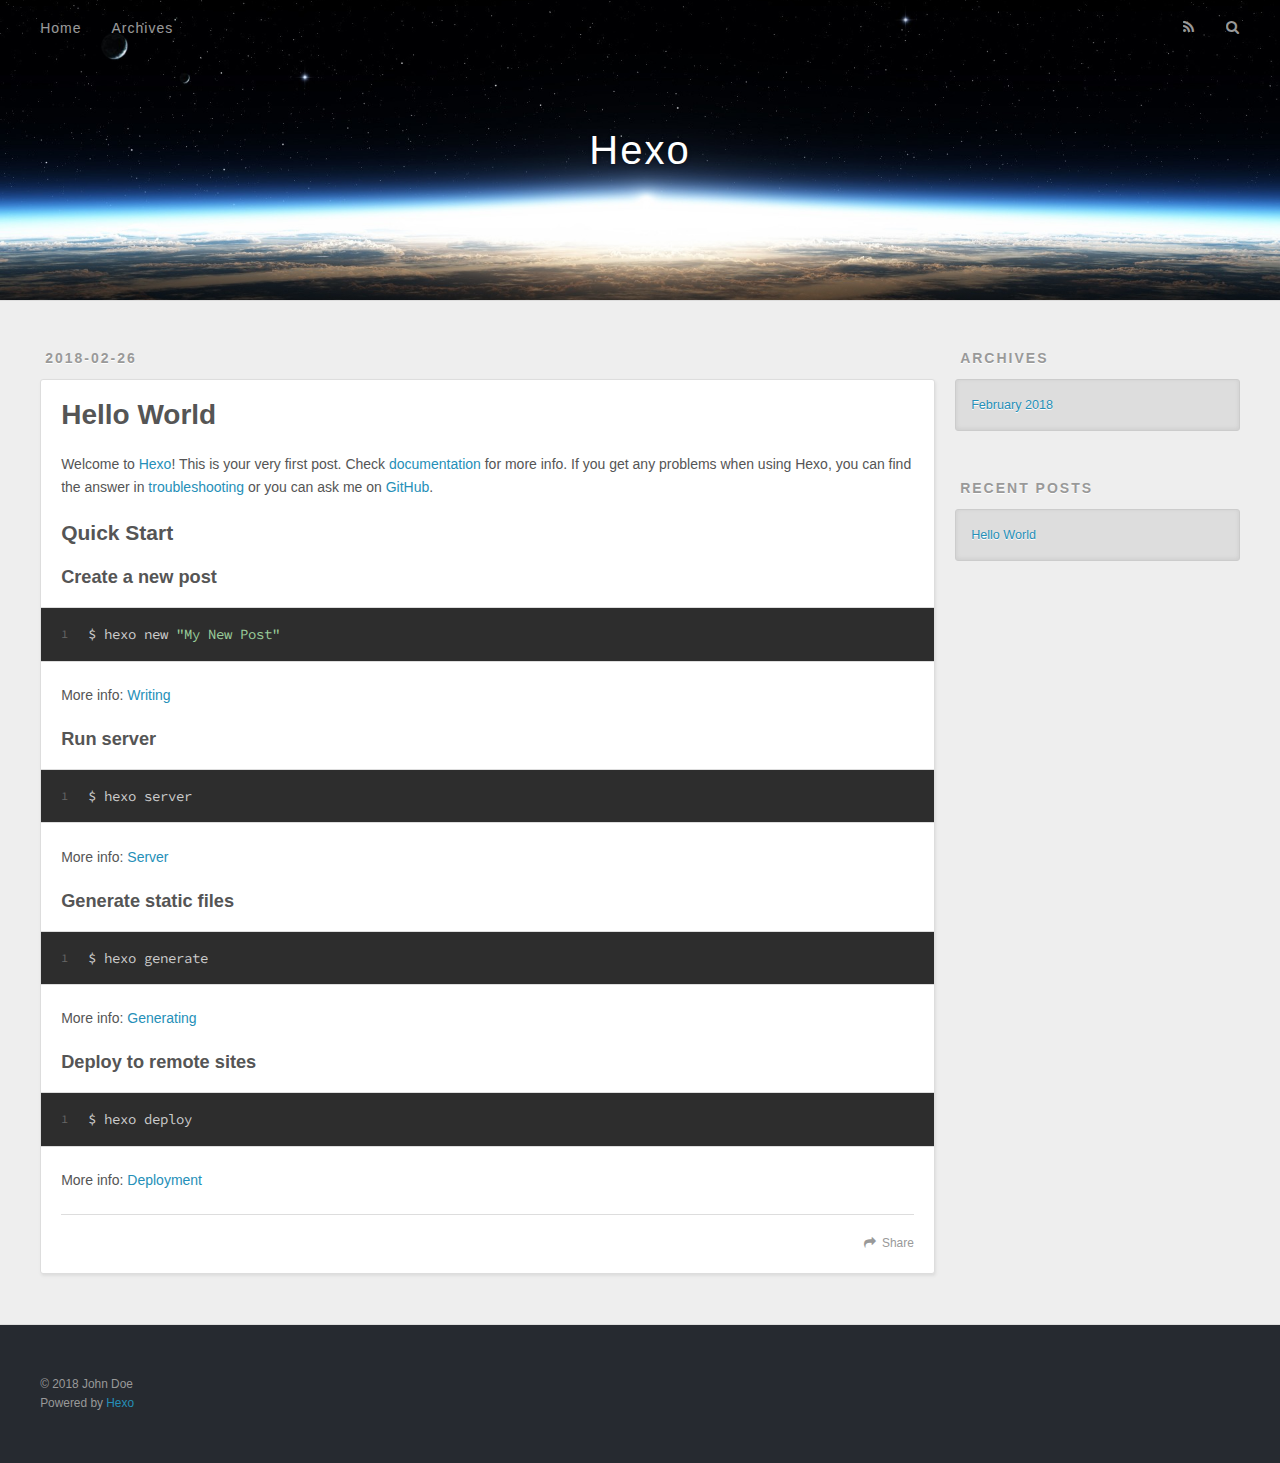
==== index.html @ 4c71c55b "Site updated: 2018-02-26 14:39:07" ====
<!DOCTYPE html>
<html>
<head>
  <meta charset="utf-8">
  

  
  <title>Hexo</title>
  <meta name="viewport" content="width=device-width, initial-scale=1, maximum-scale=1">
  <meta property="og:type" content="website">
<meta property="og:title" content="Hexo">
<meta property="og:url" content="http://yoursite.com/index.html">
<meta property="og:site_name" content="Hexo">
<meta name="twitter:card" content="summary">
<meta name="twitter:title" content="Hexo">
  
    <link rel="alternate" href="/atom.xml" title="Hexo" type="application/atom+xml">
  
  
    <link rel="icon" href="/favicon.png">
  
  
    <link href="//fonts.googleapis.com/css?family=Source+Code+Pro" rel="stylesheet" type="text/css">
  
  <link rel="stylesheet" href="/css/style.css">
</head>

<body>
  <div id="container">
    <div id="wrap">
      <header id="header">
  <div id="banner"></div>
  <div id="header-outer" class="outer">
    <div id="header-title" class="inner">
      <h1 id="logo-wrap">
        <a href="/" id="logo">Hexo</a>
      </h1>
      
    </div>
    <div id="header-inner" class="inner">
      <nav id="main-nav">
        <a id="main-nav-toggle" class="nav-icon"></a>
        
          <a class="main-nav-link" href="/">Home</a>
        
          <a class="main-nav-link" href="/archives">Archives</a>
        
      </nav>
      <nav id="sub-nav">
        
          <a id="nav-rss-link" class="nav-icon" href="/atom.xml" title="RSS Feed"></a>
        
        <a id="nav-search-btn" class="nav-icon" title="Search"></a>
      </nav>
      <div id="search-form-wrap">
        <form action="//google.com/search" method="get" accept-charset="UTF-8" class="search-form"><input type="search" name="q" class="search-form-input" placeholder="Search"><button type="submit" class="search-form-submit">&#xF002;</button><input type="hidden" name="sitesearch" value="http://yoursite.com"></form>
      </div>
    </div>
  </div>
</header>
      <div class="outer">
        <section id="main">
  
    <article id="post-hello-world" class="article article-type-post" itemscope itemprop="blogPost">
  <div class="article-meta">
    <a href="/2018/02/26/hello-world/" class="article-date">
  <time datetime="2018-02-26T06:15:56.618Z" itemprop="datePublished">2018-02-26</time>
</a>
    
  </div>
  <div class="article-inner">
    
    
      <header class="article-header">
        
  
    <h1 itemprop="name">
      <a class="article-title" href="/2018/02/26/hello-world/">Hello World</a>
    </h1>
  

      </header>
    
    <div class="article-entry" itemprop="articleBody">
      
        <p>Welcome to <a href="https://hexo.io/" target="_blank" rel="noopener">Hexo</a>! This is your very first post. Check <a href="https://hexo.io/docs/" target="_blank" rel="noopener">documentation</a> for more info. If you get any problems when using Hexo, you can find the answer in <a href="https://hexo.io/docs/troubleshooting.html" target="_blank" rel="noopener">troubleshooting</a> or you can ask me on <a href="https://github.com/hexojs/hexo/issues" target="_blank" rel="noopener">GitHub</a>.</p>
<h2 id="Quick-Start"><a href="#Quick-Start" class="headerlink" title="Quick Start"></a>Quick Start</h2><h3 id="Create-a-new-post"><a href="#Create-a-new-post" class="headerlink" title="Create a new post"></a>Create a new post</h3><figure class="highlight bash"><table><tr><td class="gutter"><pre><span class="line">1</span><br></pre></td><td class="code"><pre><span class="line">$ hexo new <span class="string">"My New Post"</span></span><br></pre></td></tr></table></figure>
<p>More info: <a href="https://hexo.io/docs/writing.html" target="_blank" rel="noopener">Writing</a></p>
<h3 id="Run-server"><a href="#Run-server" class="headerlink" title="Run server"></a>Run server</h3><figure class="highlight bash"><table><tr><td class="gutter"><pre><span class="line">1</span><br></pre></td><td class="code"><pre><span class="line">$ hexo server</span><br></pre></td></tr></table></figure>
<p>More info: <a href="https://hexo.io/docs/server.html" target="_blank" rel="noopener">Server</a></p>
<h3 id="Generate-static-files"><a href="#Generate-static-files" class="headerlink" title="Generate static files"></a>Generate static files</h3><figure class="highlight bash"><table><tr><td class="gutter"><pre><span class="line">1</span><br></pre></td><td class="code"><pre><span class="line">$ hexo generate</span><br></pre></td></tr></table></figure>
<p>More info: <a href="https://hexo.io/docs/generating.html" target="_blank" rel="noopener">Generating</a></p>
<h3 id="Deploy-to-remote-sites"><a href="#Deploy-to-remote-sites" class="headerlink" title="Deploy to remote sites"></a>Deploy to remote sites</h3><figure class="highlight bash"><table><tr><td class="gutter"><pre><span class="line">1</span><br></pre></td><td class="code"><pre><span class="line">$ hexo deploy</span><br></pre></td></tr></table></figure>
<p>More info: <a href="https://hexo.io/docs/deployment.html" target="_blank" rel="noopener">Deployment</a></p>

      
    </div>
    <footer class="article-footer">
      <a data-url="http://yoursite.com/2018/02/26/hello-world/" data-id="cje3u0bl30000psle4qiz1knu" class="article-share-link">Share</a>
      
      
    </footer>
  </div>
  
</article>


  


</section>
        
          <aside id="sidebar">
  
    

  
    

  
    
  
    
  <div class="widget-wrap">
    <h3 class="widget-title">Archives</h3>
    <div class="widget">
      <ul class="archive-list"><li class="archive-list-item"><a class="archive-list-link" href="/archives/2018/02/">February 2018</a></li></ul>
    </div>
  </div>


  
    
  <div class="widget-wrap">
    <h3 class="widget-title">Recent Posts</h3>
    <div class="widget">
      <ul>
        
          <li>
            <a href="/2018/02/26/hello-world/">Hello World</a>
          </li>
        
      </ul>
    </div>
  </div>

  
</aside>
        
      </div>
      <footer id="footer">
  
  <div class="outer">
    <div id="footer-info" class="inner">
      &copy; 2018 John Doe<br>
      Powered by <a href="http://hexo.io/" target="_blank">Hexo</a>
    </div>
  </div>
</footer>
    </div>
    <nav id="mobile-nav">
  
    <a href="/" class="mobile-nav-link">Home</a>
  
    <a href="/archives" class="mobile-nav-link">Archives</a>
  
</nav>
    

<script src="//ajax.googleapis.com/ajax/libs/jquery/2.0.3/jquery.min.js"></script>


  <link rel="stylesheet" href="/fancybox/jquery.fancybox.css">
  <script src="/fancybox/jquery.fancybox.pack.js"></script>


<script src="/js/script.js"></script>



  </div>
</body>
</html>
---- css/style.css ----
body {
  width: 100%;
}
body:before,
body:after {
  content: "";
  display: table;
}
body:after {
  clear: both;
}
html,
body,
div,
span,
applet,
object,
iframe,
h1,
h2,
h3,
h4,
h5,
h6,
p,
blockquote,
pre,
a,
abbr,
acronym,
address,
big,
cite,
code,
del,
dfn,
em,
img,
ins,
kbd,
q,
s,
samp,
small,
strike,
strong,
sub,
sup,
tt,
var,
dl,
dt,
dd,
ol,
ul,
li,
fieldset,
form,
label,
legend,
table,
caption,
tbody,
tfoot,
thead,
tr,
th,
td {
  margin: 0;
  padding: 0;
  border: 0;
  outline: 0;
  font-weight: inherit;
  font-style: inherit;
  font-family: inherit;
  font-size: 100%;
  vertical-align: baseline;
}
body {
  line-height: 1;
  color: #000;
  background: #fff;
}
ol,
ul {
  list-style: none;
}
table {
  border-collapse: separate;
  border-spacing: 0;
  vertical-align: middle;
}
caption,
th,
td {
  text-align: left;
  font-weight: normal;
  vertical-align: middle;
}
a img {
  border: none;
}
input,
button {
  margin: 0;
  padding: 0;
}
input::-moz-focus-inner,
button::-moz-focus-inner {
  border: 0;
  padding: 0;
}
@font-face {
  font-family: FontAwesome;
  font-style: normal;
  font-weight: normal;
  src: url("fonts/fontawesome-webfont.eot?v=#4.0.3");
  src: url("fonts/fontawesome-webfont.eot?#iefix&v=#4.0.3") format("embedded-opentype"), url("fonts/fontawesome-webfont.woff?v=#4.0.3") format("woff"), url("fonts/fontawesome-webfont.ttf?v=#4.0.3") format("truetype"), url("fonts/fontawesome-webfont.svg#fontawesomeregular?v=#4.0.3") format("svg");
}
html,
body,
#container {
  height: 100%;
}
body {
  background: #eee;
  font: 14px -apple-system, BlinkMacSystemFont, "Segoe UI", "Roboto", "Oxygen", "Ubuntu", "Cantarell", "Fira Sans", "Droid Sans", "Helvetica Neue", sans-serif;
  -webkit-text-size-adjust: 100%;
}
.outer {
  max-width: 1220px;
  margin: 0 auto;
  padding: 0 20px;
}
.outer:before,
.outer:after {
  content: "";
  display: table;
}
.outer:after {
  clear: both;
}
.inner {
  display: inline;
  float: left;
  width: 98.33333333333333%;
  margin: 0 0.833333333333333%;
}
.left,
.alignleft {
  float: left;
}
.right,
.alignright {
  float: right;
}
.clear {
  clear: both;
}
#container {
  position: relative;
}
.mobile-nav-on {
  overflow: hidden;
}
#wrap {
  height: 100%;
  width: 100%;
  position: absolute;
  top: 0;
  left: 0;
  -webkit-transition: 0.2s ease-out;
  -moz-transition: 0.2s ease-out;
  -ms-transition: 0.2s ease-out;
  transition: 0.2s ease-out;
  z-index: 1;
  background: #eee;
}
.mobile-nav-on #wrap {
  left: 280px;
}
@media screen and (min-width: 768px) {
  #main {
    display: inline;
    float: left;
    width: 73.33333333333333%;
    margin: 0 0.833333333333333%;
  }
}
.article-date,
.article-category-link,
.archive-year,
.widget-title {
  text-decoration: none;
  text-transform: uppercase;
  letter-spacing: 2px;
  color: #999;
  margin-bottom: 1em;
  margin-left: 5px;
  line-height: 1em;
  text-shadow: 0 1px #fff;
  font-weight: bold;
}
.article-inner,
.archive-article-inner {
  background: #fff;
  -webkit-box-shadow: 1px 2px 3px #ddd;
  box-shadow: 1px 2px 3px #ddd;
  border: 1px solid #ddd;
  border-radius: 3px;
}
.article-entry h1,
.widget h1 {
  font-size: 2em;
}
.article-entry h2,
.widget h2 {
  font-size: 1.5em;
}
.article-entry h3,
.widget h3 {
  font-size: 1.3em;
}
.article-entry h4,
.widget h4 {
  font-size: 1.2em;
}
.article-entry h5,
.widget h5 {
  font-size: 1em;
}
.article-entry h6,
.widget h6 {
  font-size: 1em;
  color: #999;
}
.article-entry hr,
.widget hr {
  border: 1px dashed #ddd;
}
.article-entry strong,
.widget strong {
  font-weight: bold;
}
.article-entry em,
.widget em,
.article-entry cite,
.widget cite {
  font-style: italic;
}
.article-entry sup,
.widget sup,
.article-entry sub,
.widget sub {
  font-size: 0.75em;
  line-height: 0;
  position: relative;
  vertical-align: baseline;
}
.article-entry sup,
.widget sup {
  top: -0.5em;
}
.article-entry sub,
.widget sub {
  bottom: -0.2em;
}
.article-entry small,
.widget small {
  font-size: 0.85em;
}
.article-entry acronym,
.widget acronym,
.article-entry abbr,
.widget abbr {
  border-bottom: 1px dotted;
}
.article-entry ul,
.widget ul,
.article-entry ol,
.widget ol,
.article-entry dl,
.widget dl {
  margin: 0 20px;
  line-height: 1.6em;
}
.article-entry ul ul,
.widget ul ul,
.article-entry ol ul,
.widget ol ul,
.article-entry ul ol,
.widget ul ol,
.article-entry ol ol,
.widget ol ol {
  margin-top: 0;
  margin-bottom: 0;
}
.article-entry ul,
.widget ul {
  list-style: disc;
}
.article-entry ol,
.widget ol {
  list-style: decimal;
}
.article-entry dt,
.widget dt {
  font-weight: bold;
}
#header {
  height: 300px;
  position: relative;
  border-bottom: 1px solid #ddd;
}
#header:before,
#header:after {
  content: "";
  position: absolute;
  left: 0;
  right: 0;
  height: 40px;
}
#header:before {
  top: 0;
  background: -webkit-linear-gradient(rgba(0,0,0,0.2), transparent);
  background: -moz-linear-gradient(rgba(0,0,0,0.2), transparent);
  background: -ms-linear-gradient(rgba(0,0,0,0.2), transparent);
  background: linear-gradient(rgba(0,0,0,0.2), transparent);
}
#header:after {
  bottom: 0;
  background: -webkit-linear-gradient(transparent, rgba(0,0,0,0.2));
  background: -moz-linear-gradient(transparent, rgba(0,0,0,0.2));
  background: -ms-linear-gradient(transparent, rgba(0,0,0,0.2));
  background: linear-gradient(transparent, rgba(0,0,0,0.2));
}
#header-outer {
  height: 100%;
  position: relative;
}
#header-inner {
  position: relative;
  overflow: hidden;
}
#banner {
  position: absolute;
  top: 0;
  left: 0;
  width: 100%;
  height: 100%;
  background: url("images/banner.jpg") center #000;
  -webkit-background-size: cover;
  -moz-background-size: cover;
  background-size: cover;
  z-index: -1;
}
#header-title {
  text-align: center;
  height: 40px;
  position: absolute;
  top: 50%;
  left: 0;
  margin-top: -20px;
}
#logo,
#subtitle {
  text-decoration: none;
  color: #fff;
  font-weight: 300;
  text-shadow: 0 1px 4px rgba(0,0,0,0.3);
}
#logo {
  font-size: 40px;
  line-height: 40px;
  letter-spacing: 2px;
}
#subtitle {
  font-size: 16px;
  line-height: 16px;
  letter-spacing: 1px;
}
#subtitle-wrap {
  margin-top: 16px;
}
#main-nav {
  float: left;
  margin-left: -15px;
}
.nav-icon,
.main-nav-link {
  float: left;
  color: #fff;
  opacity: 0.6;
  text-decoration: none;
  text-shadow: 0 1px rgba(0,0,0,0.2);
  -webkit-transition: opacity 0.2s;
  -moz-transition: opacity 0.2s;
  -ms-transition: opacity 0.2s;
  transition: opacity 0.2s;
  display: block;
  padding: 20px 15px;
}
.nav-icon:hover,
.main-nav-link:hover {
  opacity: 1;
}
.nav-icon {
  font-family: FontAwesome;
  text-align: center;
  font-size: 14px;
  width: 14px;
  height: 14px;
  padding: 20px 15px;
  position: relative;
  cursor: pointer;
}
.main-nav-link {
  font-weight: 300;
  letter-spacing: 1px;
}
@media screen and (max-width: 479px) {
  .main-nav-link {
    display: none;
  }
}
#main-nav-toggle {
  display: none;
}
#main-nav-toggle:before {
  content: "\f0c9";
}
@media screen and (max-width: 479px) {
  #main-nav-toggle {
    display: block;
  }
}
#sub-nav {
  float: right;
  margin-right: -15px;
}
#nav-rss-link:before {
  content: "\f09e";
}
#nav-search-btn:before {
  content: "\f002";
}
#search-form-wrap {
  position: absolute;
  top: 15px;
  width: 150px;
  height: 30px;
  right: -150px;
  opacity: 0;
  -webkit-transition: 0.2s ease-out;
  -moz-transition: 0.2s ease-out;
  -ms-transition: 0.2s ease-out;
  transition: 0.2s ease-out;
}
#search-form-wrap.on {
  opacity: 1;
  right: 0;
}
@media screen and (max-width: 479px) {
  #search-form-wrap {
    width: 100%;
    right: -100%;
  }
}
.search-form {
  position: absolute;
  top: 0;
  left: 0;
  right: 0;
  background: #fff;
  padding: 5px 15px;
  border-radius: 15px;
  -webkit-box-shadow: 0 0 10px rgba(0,0,0,0.3);
  box-shadow: 0 0 10px rgba(0,0,0,0.3);
}
.search-form-input {
  border: none;
  background: none;
  color: #555;
  width: 100%;
  font: 13px -apple-system, BlinkMacSystemFont, "Segoe UI", "Roboto", "Oxygen", "Ubuntu", "Cantarell", "Fira Sans", "Droid Sans", "Helvetica Neue", sans-serif;
  outline: none;
}
.search-form-input::-webkit-search-results-decoration,
.search-form-input::-webkit-search-cancel-button {
  -webkit-appearance: none;
}
.search-form-submit {
  position: absolute;
  top: 50%;
  right: 10px;
  margin-top: -7px;
  font: 13px FontAwesome;
  border: none;
  background: none;
  color: #bbb;
  cursor: pointer;
}
.search-form-submit:hover,
.search-form-submit:focus {
  color: #777;
}
.article {
  margin: 50px 0;
}
.article-inner {
  overflow: hidden;
}
.article-meta:before,
.article-meta:after {
  content: "";
  display: table;
}
.article-meta:after {
  clear: both;
}
.article-date {
  float: left;
}
.article-category {
  float: left;
  line-height: 1em;
  color: #ccc;
  text-shadow: 0 1px #fff;
  margin-left: 8px;
}
.article-category:before {
  content: "\2022";
}
.article-category-link {
  margin: 0 12px 1em;
}
.article-header {
  padding: 20px 20px 0;
}
.article-title {
  text-decoration: none;
  font-size: 2em;
  font-weight: bold;
  color: #555;
  line-height: 1.1em;
  -webkit-transition: color 0.2s;
  -moz-transition: color 0.2s;
  -ms-transition: color 0.2s;
  transition: color 0.2s;
}
a.article-title:hover {
  color: #258fb8;
}
.article-entry {
  color: #555;
  padding: 0 20px;
}
.article-entry:before,
.article-entry:after {
  content: "";
  display: table;
}
.article-entry:after {
  clear: both;
}
.article-entry p,
.article-entry table {
  line-height: 1.6em;
  margin: 1.6em 0;
}
.article-entry h1,
.article-entry h2,
.article-entry h3,
.article-entry h4,
.article-entry h5,
.article-entry h6 {
  font-weight: bold;
}
.article-entry h1,
.article-entry h2,
.article-entry h3,
.article-entry h4,
.article-entry h5,
.article-entry h6 {
  line-height: 1.1em;
  margin: 1.1em 0;
}
.article-entry a {
  color: #258fb8;
  text-decoration: none;
}
.article-entry a:hover {
  text-decoration: underline;
}
.article-entry ul,
.article-entry ol,
.article-entry dl {
  margin-top: 1.6em;
  margin-bottom: 1.6em;
}
.article-entry img,
.article-entry video {
  max-width: 100%;
  height: auto;
  display: block;
  margin: auto;
}
.article-entry iframe {
  border: none;
}
.article-entry table {
  width: 100%;
  border-collapse: collapse;
  border-spacing: 0;
}
.article-entry th {
  font-weight: bold;
  border-bottom: 3px solid #ddd;
  padding-bottom: 0.5em;
}
.article-entry td {
  border-bottom: 1px solid #ddd;
  padding: 10px 0;
}
.article-entry blockquote {
  font-family: Georgia, "Times New Roman", serif;
  font-size: 1.4em;
  margin: 1.6em 20px;
  text-align: center;
}
.article-entry blockquote footer {
  font-size: 14px;
  margin: 1.6em 0;
  font-family: -apple-system, BlinkMacSystemFont, "Segoe UI", "Roboto", "Oxygen", "Ubuntu", "Cantarell", "Fira Sans", "Droid Sans", "Helvetica Neue", sans-serif;
}
.article-entry blockquote footer cite:before {
  content: "—";
  padding: 0 0.5em;
}
.article-entry .pullquote {
  text-align: left;
  width: 45%;
  margin: 0;
}
.article-entry .pullquote.left {
  margin-left: 0.5em;
  margin-right: 1em;
}
.article-entry .pullquote.right {
  margin-right: 0.5em;
  margin-left: 1em;
}
.article-entry .caption {
  color: #999;
  display: block;
  font-size: 0.9em;
  margin-top: 0.5em;
  position: relative;
  text-align: center;
}
.article-entry .video-container {
  position: relative;
  padding-top: 56.25%;
  height: 0;
  overflow: hidden;
}
.article-entry .video-container iframe,
.article-entry .video-container object,
.article-entry .video-container embed {
  position: absolute;
  top: 0;
  left: 0;
  width: 100%;
  height: 100%;
  margin-top: 0;
}
.article-more-link a {
  display: inline-block;
  line-height: 1em;
  padding: 6px 15px;
  border-radius: 15px;
  background: #eee;
  color: #999;
  text-shadow: 0 1px #fff;
  text-decoration: none;
}
.article-more-link a:hover {
  background: #258fb8;
  color: #fff;
  text-decoration: none;
  text-shadow: 0 1px #1e7293;
}
.article-footer {
  font-size: 0.85em;
  line-height: 1.6em;
  border-top: 1px solid #ddd;
  padding-top: 1.6em;
  margin: 0 20px 20px;
}
.article-footer:before,
.article-footer:after {
  content: "";
  display: table;
}
.article-footer:after {
  clear: both;
}
.article-footer a {
  color: #999;
  text-decoration: none;
}
.article-footer a:hover {
  color: #555;
}
.article-tag-list-item {
  float: left;
  margin-right: 10px;
}
.article-tag-list-link:before {
  content: "#";
}
.article-comment-link {
  float: right;
}
.article-comment-link:before {
  content: "\f075";
  font-family: FontAwesome;
  padding-right: 8px;
}
.article-share-link {
  cursor: pointer;
  float: right;
  margin-left: 20px;
}
.article-share-link:before {
  content: "\f064";
  font-family: FontAwesome;
  padding-right: 6px;
}
#article-nav {
  position: relative;
}
#article-nav:before,
#article-nav:after {
  content: "";
  display: table;
}
#article-nav:after {
  clear: both;
}
@media screen and (min-width: 768px) {
  #article-nav {
    margin: 50px 0;
  }
  #article-nav:before {
    width: 8px;
    height: 8px;
    position: absolute;
    top: 50%;
    left: 50%;
    margin-top: -4px;
    margin-left: -4px;
    content: "";
    border-radius: 50%;
    background: #ddd;
    -webkit-box-shadow: 0 1px 2px #fff;
    box-shadow: 0 1px 2px #fff;
  }
}
.article-nav-link-wrap {
  text-decoration: none;
  text-shadow: 0 1px #fff;
  color: #999;
  -webkit-box-sizing: border-box;
  -moz-box-sizing: border-box;
  box-sizing: border-box;
  margin-top: 50px;
  text-align: center;
  display: block;
}
.article-nav-link-wrap:hover {
  color: #555;
}
@media screen and (min-width: 768px) {
  .article-nav-link-wrap {
    width: 50%;
    margin-top: 0;
  }
}
@media screen and (min-width: 768px) {
  #article-nav-newer {
    float: left;
    text-align: right;
    padding-right: 20px;
  }
}
@media screen and (min-width: 768px) {
  #article-nav-older {
    float: right;
    text-align: left;
    padding-left: 20px;
  }
}
.article-nav-caption {
  text-transform: uppercase;
  letter-spacing: 2px;
  color: #ddd;
  line-height: 1em;
  font-weight: bold;
}
#article-nav-newer .article-nav-caption {
  margin-right: -2px;
}
.article-nav-title {
  font-size: 0.85em;
  line-height: 1.6em;
  margin-top: 0.5em;
}
.article-share-box {
  position: absolute;
  display: none;
  background: #fff;
  -webkit-box-shadow: 1px 2px 10px rgba(0,0,0,0.2);
  box-shadow: 1px 2px 10px rgba(0,0,0,0.2);
  border-radius: 3px;
  margin-left: -145px;
  overflow: hidden;
  z-index: 1;
}
.article-share-box.on {
  display: block;
}
.article-share-input {
  width: 100%;
  background: none;
  -webkit-box-sizing: border-box;
  -moz-box-sizing: border-box;
  box-sizing: border-box;
  font: 14px -apple-system, BlinkMacSystemFont, "Segoe UI", "Roboto", "Oxygen", "Ubuntu", "Cantarell", "Fira Sans", "Droid Sans", "Helvetica Neue", sans-serif;
  padding: 0 15px;
  color: #555;
  outline: none;
  border: 1px solid #ddd;
  border-radius: 3px 3px 0 0;
  height: 36px;
  line-height: 36px;
}
.article-share-links {
  background: #eee;
}
.article-share-links:before,
.article-share-links:after {
  content: "";
  display: table;
}
.article-share-links:after {
  clear: both;
}
.article-share-twitter,
.article-share-facebook,
.article-share-pinterest,
.article-share-google {
  width: 50px;
  height: 36px;
  display: block;
  float: left;
  position: relative;
  color: #999;
  text-shadow: 0 1px #fff;
}
.article-share-twitter:before,
.article-share-facebook:before,
.article-share-pinterest:before,
.article-share-google:before {
  font-size: 20px;
  font-family: FontAwesome;
  width: 20px;
  height: 20px;
  position: absolute;
  top: 50%;
  left: 50%;
  margin-top: -10px;
  margin-left: -10px;
  text-align: center;
}
.article-share-twitter:hover,
.article-share-facebook:hover,
.article-share-pinterest:hover,
.article-share-google:hover {
  color: #fff;
}
.article-share-twitter:before {
  content: "\f099";
}
.article-share-twitter:hover {
  background: #00aced;
  text-shadow: 0 1px #008abe;
}
.article-share-facebook:before {
  content: "\f09a";
}
.article-share-facebook:hover {
  background: #3b5998;
  text-shadow: 0 1px #2f477a;
}
.article-share-pinterest:before {
  content: "\f0d2";
}
.article-share-pinterest:hover {
  background: #cb2027;
  text-shadow: 0 1px #a21a1f;
}
.article-share-google:before {
  content: "\f0d5";
}
.article-share-google:hover {
  background: #dd4b39;
  text-shadow: 0 1px #be3221;
}
.article-gallery {
  background: #000;
  position: relative;
}
.article-gallery-photos {
  position: relative;
  overflow: hidden;
}
.article-gallery-img {
  display: none;
  max-width: 100%;
}
.article-gallery-img:first-child {
  display: block;
}
.article-gallery-img.loaded {
  position: absolute;
  display: block;
}
.article-gallery-img img {
  display: block;
  max-width: 100%;
  margin: 0 auto;
}
#comments {
  background: #fff;
  -webkit-box-shadow: 1px 2px 3px #ddd;
  box-shadow: 1px 2px 3px #ddd;
  padding: 20px;
  border: 1px solid #ddd;
  border-radius: 3px;
  margin: 50px 0;
}
#comments a {
  color: #258fb8;
}
.archives-wrap {
  margin: 50px 0;
}
.archives:before,
.archives:after {
  content: "";
  display: table;
}
.archives:after {
  clear: both;
}
.archive-year-wrap {
  margin-bottom: 1em;
}
.archives {
  -webkit-column-gap: 10px;
  -moz-column-gap: 10px;
  column-gap: 10px;
}
@media screen and (min-width: 480px) and (max-width: 767px) {
  .archives {
    -webkit-column-count: 2;
    -moz-column-count: 2;
    column-count: 2;
  }
}
@media screen and (min-width: 768px) {
  .archives {
    -webkit-column-count: 3;
    -moz-column-count: 3;
    column-count: 3;
  }
}
.archive-article {
  -webkit-column-break-inside: avoid;
  page-break-inside: avoid;
  overflow: hidden;
  break-inside: avoid-column;
}
.archive-article-inner {
  padding: 10px;
  margin-bottom: 15px;
}
.archive-article-title {
  text-decoration: none;
  font-weight: bold;
  color: #555;
  -webkit-transition: color 0.2s;
  -moz-transition: color 0.2s;
  -ms-transition: color 0.2s;
  transition: color 0.2s;
  line-height: 1.6em;
}
.archive-article-title:hover {
  color: #258fb8;
}
.archive-article-footer {
  margin-top: 1em;
}
.archive-article-date {
  color: #999;
  text-decoration: none;
  font-size: 0.85em;
  line-height: 1em;
  margin-bottom: 0.5em;
  display: block;
}
#page-nav {
  margin: 50px auto;
  background: #fff;
  -webkit-box-shadow: 1px 2px 3px #ddd;
  box-shadow: 1px 2px 3px #ddd;
  border: 1px solid #ddd;
  border-radius: 3px;
  text-align: center;
  color: #999;
  overflow: hidden;
}
#page-nav:before,
#page-nav:after {
  content: "";
  display: table;
}
#page-nav:after {
  clear: both;
}
#page-nav a,
#page-nav span {
  padding: 10px 20px;
  line-height: 1;
  height: 2ex;
}
#page-nav a {
  color: #999;
  text-decoration: none;
}
#page-nav a:hover {
  background: #999;
  color: #fff;
}
#page-nav .prev {
  float: left;
}
#page-nav .next {
  float: right;
}
#page-nav .page-number {
  display: inline-block;
}
@media screen and (max-width: 479px) {
  #page-nav .page-number {
    display: none;
  }
}
#page-nav .current {
  color: #555;
  font-weight: bold;
}
#page-nav .space {
  color: #ddd;
}
#footer {
  background: #262a30;
  padding: 50px 0;
  border-top: 1px solid #ddd;
  color: #999;
}
#footer a {
  color: #258fb8;
  text-decoration: none;
}
#footer a:hover {
  text-decoration: underline;
}
#footer-info {
  line-height: 1.6em;
  font-size: 0.85em;
}
.article-entry pre,
.article-entry .highlight {
  background: #2d2d2d;
  margin: 0 -20px;
  padding: 15px 20px;
  border-style: solid;
  border-color: #ddd;
  border-width: 1px 0;
  overflow: auto;
  color: #ccc;
  line-height: 22.400000000000002px;
}
.article-entry .highlight .gutter pre,
.article-entry .gist .gist-file .gist-data .line-numbers {
  color: #666;
  font-size: 0.85em;
}
.article-entry pre,
.article-entry code {
  font-family: "Source Code Pro", Consolas, Monaco, Menlo, Consolas, monospace;
}
.article-entry code {
  background: #eee;
  text-shadow: 0 1px #fff;
  padding: 0 0.3em;
}
.article-entry pre code {
  background: none;
  text-shadow: none;
  padding: 0;
}
.article-entry .highlight pre {
  border: none;
  margin: 0;
  padding: 0;
}
.article-entry .highlight table {
  margin: 0;
  width: auto;
}
.article-entry .highlight td {
  border: none;
  padding: 0;
}
.article-entry .highlight figcaption {
  font-size: 0.85em;
  color: #999;
  line-height: 1em;
  margin-bottom: 1em;
}
.article-entry .highlight figcaption:before,
.article-entry .highlight figcaption:after {
  content: "";
  display: table;
}
.article-entry .highlight figcaption:after {
  clear: both;
}
.article-entry .highlight figcaption a {
  float: right;
}
.article-entry .highlight .gutter pre {
  text-align: right;
  padding-right: 20px;
}
.article-entry .highlight .line {
  height: 22.400000000000002px;
}
.article-entry .highlight .line.marked {
  background: #515151;
}
.article-entry .gist {
  margin: 0 -20px;
  border-style: solid;
  border-color: #ddd;
  border-width: 1px 0;
  background: #2d2d2d;
  padding: 15px 20px 15px 0;
}
.article-entry .gist .gist-file {
  border: none;
  font-family: "Source Code Pro", Consolas, Monaco, Menlo, Consolas, monospace;
  margin: 0;
}
.article-entry .gist .gist-file .gist-data {
  background: none;
  border: none;
}
.article-entry .gist .gist-file .gist-data .line-numbers {
  background: none;
  border: none;
  padding: 0 20px 0 0;
}
.article-entry .gist .gist-file .gist-data .line-data {
  padding: 0 !important;
}
.article-entry .gist .gist-file .highlight {
  margin: 0;
  padding: 0;
  border: none;
}
.article-entry .gist .gist-file .gist-meta {
  background: #2d2d2d;
  color: #999;
  font: 0.85em -apple-system, BlinkMacSystemFont, "Segoe UI", "Roboto", "Oxygen", "Ubuntu", "Cantarell", "Fira Sans", "Droid Sans", "Helvetica Neue", sans-serif;
  text-shadow: 0 0;
  padding: 0;
  margin-top: 1em;
  margin-left: 20px;
}
.article-entry .gist .gist-file .gist-meta a {
  color: #258fb8;
  font-weight: normal;
}
.article-entry .gist .gist-file .gist-meta a:hover {
  text-decoration: underline;
}
pre .comment,
pre .title {
  color: #999;
}
pre .variable,
pre .attribute,
pre .tag,
pre .regexp,
pre .ruby .constant,
pre .xml .tag .title,
pre .xml .pi,
pre .xml .doctype,
pre .html .doctype,
pre .css .id,
pre .css .class,
pre .css .pseudo {
  color: #f2777a;
}
pre .number,
pre .preprocessor,
pre .built_in,
pre .literal,
pre .params,
pre .constant {
  color: #f99157;
}
pre .class,
pre .ruby .class .title,
pre .css .rules .attribute {
  color: #9c9;
}
pre .string,
pre .value,
pre .inheritance,
pre .header,
pre .ruby .symbol,
pre .xml .cdata {
  color: #9c9;
}
pre .css .hexcolor {
  color: #6cc;
}
pre .function,
pre .python .decorator,
pre .python .title,
pre .ruby .function .title,
pre .ruby .title .keyword,
pre .perl .sub,
pre .javascript .title,
pre .coffeescript .title {
  color: #69c;
}
pre .keyword,
pre .javascript .function {
  color: #c9c;
}
@media screen and (max-width: 479px) {
  #mobile-nav {
    position: absolute;
    top: 0;
    left: 0;
    width: 280px;
    height: 100%;
    background: #191919;
    border-right: 1px solid #fff;
  }
}
@media screen and (max-width: 479px) {
  .mobile-nav-link {
    display: block;
    color: #999;
    text-decoration: none;
    padding: 15px 20px;
    font-weight: bold;
  }
  .mobile-nav-link:hover {
    color: #fff;
  }
}
@media screen and (min-width: 768px) {
  #sidebar {
    display: inline;
    float: left;
    width: 23.333333333333332%;
    margin: 0 0.833333333333333%;
  }
}
.widget-wrap {
  margin: 50px 0;
}
.widget {
  color: #777;
  text-shadow: 0 1px #fff;
  background: #ddd;
  -webkit-box-shadow: 0 -1px 4px #ccc inset;
  box-shadow: 0 -1px 4px #ccc inset;
  border: 1px solid #ccc;
  padding: 15px;
  border-radius: 3px;
}
.widget a {
  color: #258fb8;
  text-decoration: none;
}
.widget a:hover {
  text-decoration: underline;
}
.widget ul ul,
.widget ol ul,
.widget dl ul,
.widget ul ol,
.widget ol ol,
.widget dl ol,
.widget ul dl,
.widget ol dl,
.widget dl dl {
  margin-left: 15px;
  list-style: disc;
}
.widget {
  line-height: 1.6em;
  word-wrap: break-word;
  font-size: 0.9em;
}
.widget ul,
.widget ol {
  list-style: none;
  margin: 0;
}
.widget ul ul,
.widget ol ul,
.widget ul ol,
.widget ol ol {
  margin: 0 20px;
}
.widget ul ul,
.widget ol ul {
  list-style: disc;
}
.widget ul ol,
.widget ol ol {
  list-style: decimal;
}
.category-list-count,
.tag-list-count,
.archive-list-count {
  padding-left: 5px;
  color: #999;
  font-size: 0.85em;
}
.category-list-count:before,
.tag-list-count:before,
.archive-list-count:before {
  content: "(";
}
.category-list-count:after,
.tag-list-count:after,
.archive-list-count:after {
  content: ")";
}
.tagcloud a {
  margin-right: 5px;
  display: inline-block;
}
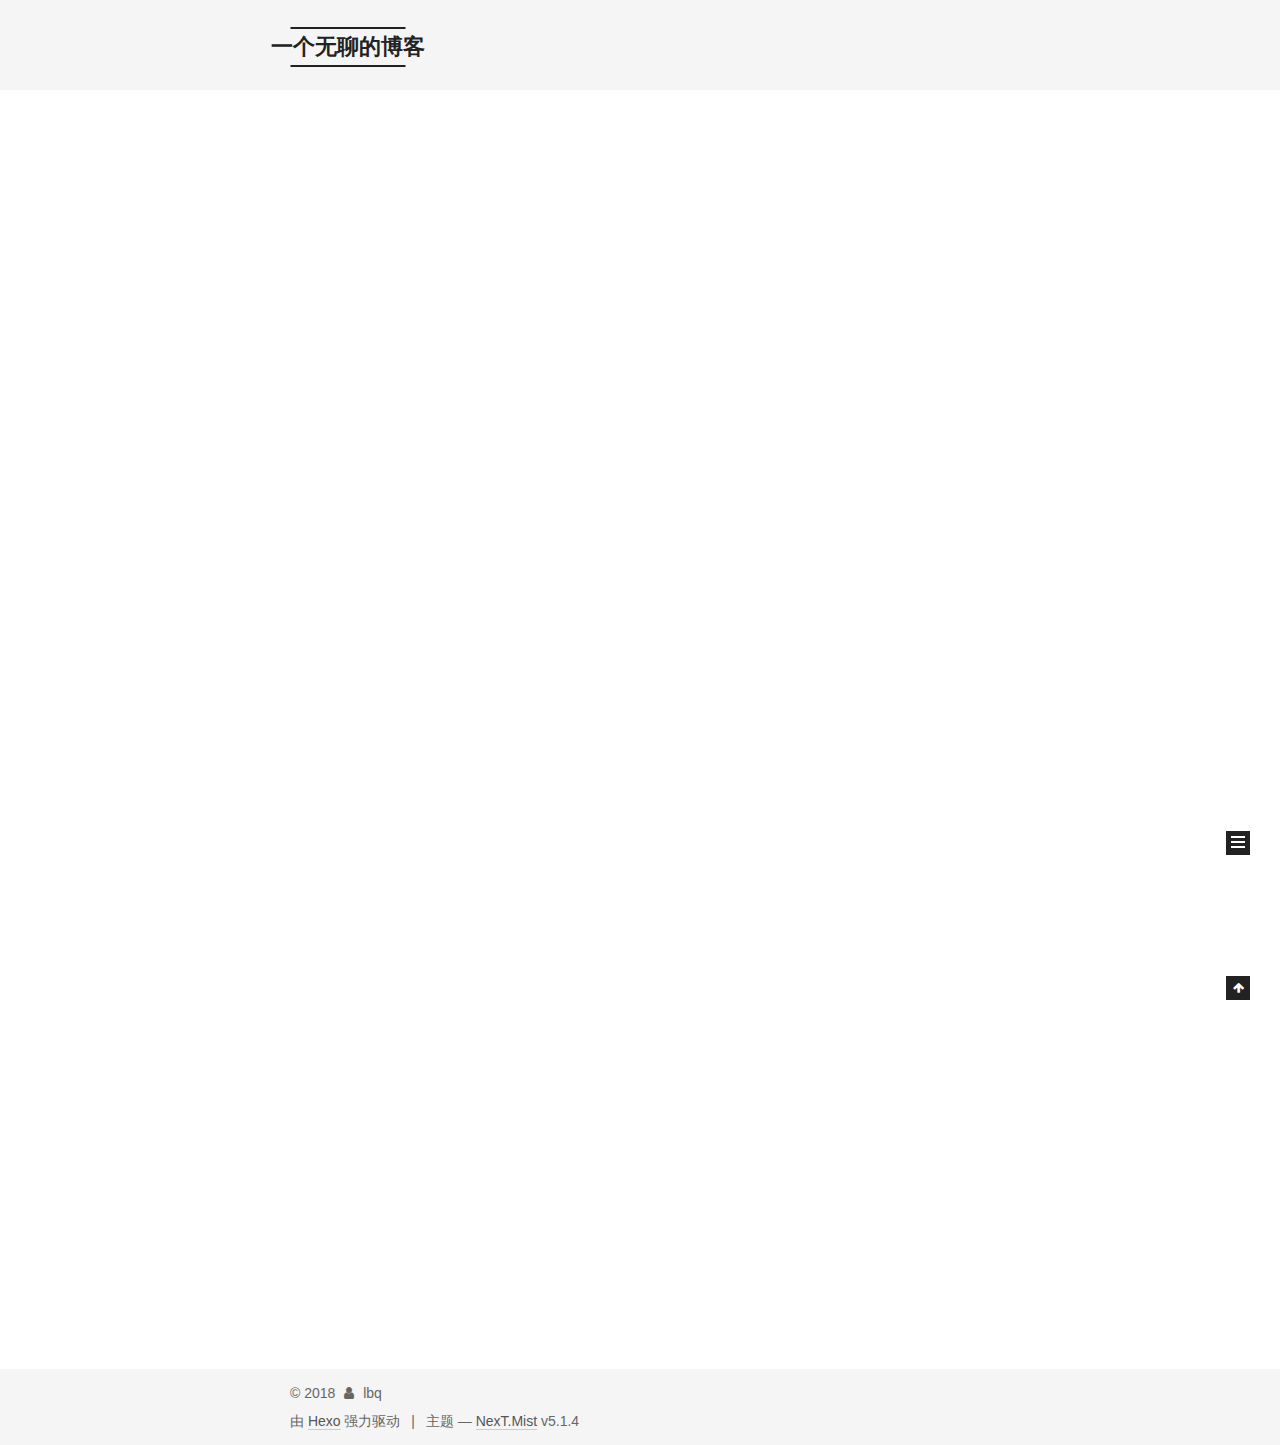
==== commit 4f7152f3: "Site updated: 2018-03-03 11:53:24" ====
--- a/index.html
+++ b/index.html
@@ -1,89 +1,438 @@
 <!DOCTYPE html>
-<html>
+
+
+
+  
+
+
+<html class="theme-next mist use-motion" lang="zh-Hans">
 <head>
-  <meta charset="utf-8">
-  
-
-  
-  <title>Hexo</title>
-  <meta name="viewport" content="width=device-width, initial-scale=1, maximum-scale=1">
-  <meta property="og:type" content="website">
-<meta property="og:title" content="Hexo">
+  <meta charset="UTF-8"/>
+<meta http-equiv="X-UA-Compatible" content="IE=edge" />
+<meta name="viewport" content="width=device-width, initial-scale=1, maximum-scale=1"/>
+<meta name="theme-color" content="#222">
+
+
+
+
+
+
+
+
+
+<meta http-equiv="Cache-Control" content="no-transform" />
+<meta http-equiv="Cache-Control" content="no-siteapp" />
+
+
+
+
+
+
+
+
+
+
+
+
+
+
+
+
+  
+  
+  <link href="/lib/fancybox/source/jquery.fancybox.css?v=2.1.5" rel="stylesheet" type="text/css" />
+
+
+
+
+
+
+
+<link href="/lib/font-awesome/css/font-awesome.min.css?v=4.6.2" rel="stylesheet" type="text/css" />
+
+<link href="/css/main.css?v=5.1.4" rel="stylesheet" type="text/css" />
+
+
+  <link rel="apple-touch-icon" sizes="180x180" href="/images/apple-touch-icon-next.png?v=5.1.4">
+
+
+  <link rel="icon" type="image/png" sizes="32x32" href="/images/favicon-32x32-next.png?v=5.1.4">
+
+
+  <link rel="icon" type="image/png" sizes="16x16" href="/images/favicon-16x16-next.png?v=5.1.4">
+
+
+  <link rel="mask-icon" href="/images/logo.svg?v=5.1.4" color="#222">
+
+
+
+
+
+  <meta name="keywords" content="Hexo, NexT" />
+
+
+
+
+
+
+
+
+
+
+<meta name="description" content="这个人很懒，她什么都没写">
+<meta property="og:type" content="website">
+<meta property="og:title" content="一个无聊的博客">
 <meta property="og:url" content="http://yoursite.com/index.html">
-<meta property="og:site_name" content="Hexo">
+<meta property="og:site_name" content="一个无聊的博客">
+<meta property="og:description" content="这个人很懒，她什么都没写">
+<meta property="og:locale" content="zh-Hans">
 <meta name="twitter:card" content="summary">
-<meta name="twitter:title" content="Hexo">
-  
-    <link rel="alternate" href="/atom.xml" title="Hexo" type="application/atom+xml">
-  
-  
-    <link rel="icon" href="/favicon.png">
-  
-  
-    <link href="//fonts.googleapis.com/css?family=Source+Code+Pro" rel="stylesheet" type="text/css">
-  
-  <link rel="stylesheet" href="/css/style.css">
+<meta name="twitter:title" content="一个无聊的博客">
+<meta name="twitter:description" content="这个人很懒，她什么都没写">
+
+
+
+<script type="text/javascript" id="hexo.configurations">
+  var NexT = window.NexT || {};
+  var CONFIG = {
+    root: '/',
+    scheme: 'Mist',
+    version: '5.1.4',
+    sidebar: {"position":"left","display":"post","offset":12,"b2t":false,"scrollpercent":false,"onmobile":false},
+    fancybox: true,
+    tabs: true,
+    motion: {"enable":true,"async":false,"transition":{"post_block":"fadeIn","post_header":"slideDownIn","post_body":"slideDownIn","coll_header":"slideLeftIn","sidebar":"slideUpIn"}},
+    duoshuo: {
+      userId: '0',
+      author: '博主'
+    },
+    algolia: {
+      applicationID: '',
+      apiKey: '',
+      indexName: '',
+      hits: {"per_page":10},
+      labels: {"input_placeholder":"Search for Posts","hits_empty":"We didn't find any results for the search: ${query}","hits_stats":"${hits} results found in ${time} ms"}
+    }
+  };
+</script>
+
+
+
+  <link rel="canonical" href="http://yoursite.com/"/>
+
+
+
+
+
+  <title>一个无聊的博客</title>
+  
+
+
+
+
+
+
+
+
 </head>
 
-<body>
-  <div id="container">
-    <div id="wrap">
-      <header id="header">
-  <div id="banner"></div>
-  <div id="header-outer" class="outer">
-    <div id="header-title" class="inner">
-      <h1 id="logo-wrap">
-        <a href="/" id="logo">Hexo</a>
-      </h1>
-      
+<body itemscope itemtype="http://schema.org/WebPage" lang="zh-Hans">
+
+  
+  
+    
+  
+
+  <div class="container sidebar-position-left 
+  page-home">
+    <div class="headband"></div>
+
+    <header id="header" class="header" itemscope itemtype="http://schema.org/WPHeader">
+      <div class="header-inner"><div class="site-brand-wrapper">
+  <div class="site-meta ">
+    
+
+    <div class="custom-logo-site-title">
+      <a href="/"  class="brand" rel="start">
+        <span class="logo-line-before"><i></i></span>
+        <span class="site-title">一个无聊的博客</span>
+        <span class="logo-line-after"><i></i></span>
+      </a>
     </div>
-    <div id="header-inner" class="inner">
-      <nav id="main-nav">
-        <a id="main-nav-toggle" class="nav-icon"></a>
-        
-          <a class="main-nav-link" href="/">Home</a>
-        
-          <a class="main-nav-link" href="/archives">Archives</a>
-        
-      </nav>
-      <nav id="sub-nav">
-        
-          <a id="nav-rss-link" class="nav-icon" href="/atom.xml" title="RSS Feed"></a>
-        
-        <a id="nav-search-btn" class="nav-icon" title="Search"></a>
-      </nav>
-      <div id="search-form-wrap">
-        <form action="//google.com/search" method="get" accept-charset="UTF-8" class="search-form"><input type="search" name="q" class="search-form-input" placeholder="Search"><button type="submit" class="search-form-submit">&#xF002;</button><input type="hidden" name="sitesearch" value="http://yoursite.com"></form>
-      </div>
+      
+        <p class="site-subtitle"></p>
+      
+  </div>
+
+  <div class="site-nav-toggle">
+    <button>
+      <span class="btn-bar"></span>
+      <span class="btn-bar"></span>
+      <span class="btn-bar"></span>
+    </button>
+  </div>
+</div>
+
+<nav class="site-nav">
+  
+
+  
+    <ul id="menu" class="menu">
+      
+        
+        <li class="menu-item menu-item-home">
+          <a href="/" rel="section">
+            
+              <i class="menu-item-icon fa fa-fw fa-home"></i> <br />
+            
+            首页
+          </a>
+        </li>
+      
+        
+        <li class="menu-item menu-item-categories">
+          <a href="/categories/" rel="section">
+            
+              <i class="menu-item-icon fa fa-fw fa-th"></i> <br />
+            
+            分类
+          </a>
+        </li>
+      
+        
+        <li class="menu-item menu-item-archives">
+          <a href="/archives/" rel="section">
+            
+              <i class="menu-item-icon fa fa-fw fa-archive"></i> <br />
+            
+            归档
+          </a>
+        </li>
+      
+
+      
+    </ul>
+  
+
+  
+</nav>
+
+
+
+ </div>
+    </header>
+
+    <main id="main" class="main">
+      <div class="main-inner">
+        <div class="content-wrap">
+          <div id="content" class="content">
+            
+  <section id="posts" class="posts-expand">
+    
+      
+
+  
+
+  
+  
+  
+
+  <article class="post post-type-normal" itemscope itemtype="http://schema.org/Article">
+  
+  
+  
+  <div class="post-block">
+    <link itemprop="mainEntityOfPage" href="http://yoursite.com/2018/02/26/第一次搭建博客/">
+
+    <span hidden itemprop="author" itemscope itemtype="http://schema.org/Person">
+      <meta itemprop="name" content="lbq">
+      <meta itemprop="description" content="">
+      <meta itemprop="image" content="/images/avatar.gif">
+    </span>
+
+    <span hidden itemprop="publisher" itemscope itemtype="http://schema.org/Organization">
+      <meta itemprop="name" content="一个无聊的博客">
+    </span>
+
+    
+      <header class="post-header">
+
+        
+        
+          <h1 class="post-title" itemprop="name headline">
+                
+                <a class="post-title-link" href="/2018/02/26/第一次搭建博客/" itemprop="url">第一次搭建博客</a></h1>
+        
+
+        <div class="post-meta">
+          <span class="post-time">
+            
+              <span class="post-meta-item-icon">
+                <i class="fa fa-calendar-o"></i>
+              </span>
+              
+                <span class="post-meta-item-text">发表于</span>
+              
+              <time title="创建于" itemprop="dateCreated datePublished" datetime="2018-02-26T16:42:47+08:00">
+                2018-02-26
+              </time>
+            
+
+            
+
+            
+          </span>
+
+          
+
+          
+            
+          
+
+          
+          
+
+          
+
+          
+
+          
+
+        </div>
+      </header>
+    
+
+    
+    
+    
+    <div class="post-body" itemprop="articleBody">
+
+      
+      
+
+      
+        
+          
+            
+          
+        
+      
     </div>
+    
+    
+    
+
+    
+
+    
+
+    
+
+    <footer class="post-footer">
+      
+
+      
+
+      
+
+      
+      
+        <div class="post-eof"></div>
+      
+    </footer>
   </div>
-</header>
-      <div class="outer">
-        <section id="main">
-  
-    <article id="post-hello-world" class="article article-type-post" itemscope itemprop="blogPost">
-  <div class="article-meta">
-    <a href="/2018/02/26/hello-world/" class="article-date">
-  <time datetime="2018-02-26T06:15:56.618Z" itemprop="datePublished">2018-02-26</time>
-</a>
-    
-  </div>
-  <div class="article-inner">
-    
-    
-      <header class="article-header">
-        
-  
-    <h1 itemprop="name">
-      <a class="article-title" href="/2018/02/26/hello-world/">Hello World</a>
-    </h1>
-  
-
+  
+  
+  
+  </article>
+
+
+    
+      
+
+  
+
+  
+  
+  
+
+  <article class="post post-type-normal" itemscope itemtype="http://schema.org/Article">
+  
+  
+  
+  <div class="post-block">
+    <link itemprop="mainEntityOfPage" href="http://yoursite.com/2018/02/26/hello-world/">
+
+    <span hidden itemprop="author" itemscope itemtype="http://schema.org/Person">
+      <meta itemprop="name" content="lbq">
+      <meta itemprop="description" content="">
+      <meta itemprop="image" content="/images/avatar.gif">
+    </span>
+
+    <span hidden itemprop="publisher" itemscope itemtype="http://schema.org/Organization">
+      <meta itemprop="name" content="一个无聊的博客">
+    </span>
+
+    
+      <header class="post-header">
+
+        
+        
+          <h1 class="post-title" itemprop="name headline">
+                
+                <a class="post-title-link" href="/2018/02/26/hello-world/" itemprop="url">Hello World</a></h1>
+        
+
+        <div class="post-meta">
+          <span class="post-time">
+            
+              <span class="post-meta-item-icon">
+                <i class="fa fa-calendar-o"></i>
+              </span>
+              
+                <span class="post-meta-item-text">发表于</span>
+              
+              <time title="创建于" itemprop="dateCreated datePublished" datetime="2018-02-26T14:15:56+08:00">
+                2018-02-26
+              </time>
+            
+
+            
+
+            
+          </span>
+
+          
+
+          
+            
+          
+
+          
+          
+
+          
+
+          
+
+          
+
+        </div>
       </header>
     
-    <div class="article-entry" itemprop="articleBody">
-      
-        <p>Welcome to <a href="https://hexo.io/" target="_blank" rel="noopener">Hexo</a>! This is your very first post. Check <a href="https://hexo.io/docs/" target="_blank" rel="noopener">documentation</a> for more info. If you get any problems when using Hexo, you can find the answer in <a href="https://hexo.io/docs/troubleshooting.html" target="_blank" rel="noopener">troubleshooting</a> or you can ask me on <a href="https://github.com/hexojs/hexo/issues" target="_blank" rel="noopener">GitHub</a>.</p>
+
+    
+    
+    
+    <div class="post-body" itemprop="articleBody">
+
+      
+      
+
+      
+        
+          
+            <p>Welcome to <a href="https://hexo.io/" target="_blank" rel="noopener">Hexo</a>! This is your very first post. Check <a href="https://hexo.io/docs/" target="_blank" rel="noopener">documentation</a> for more info. If you get any problems when using Hexo, you can find the answer in <a href="https://hexo.io/docs/troubleshooting.html" target="_blank" rel="noopener">troubleshooting</a> or you can ask me on <a href="https://github.com/hexojs/hexo/issues" target="_blank" rel="noopener">GitHub</a>.</p>
 <h2 id="Quick-Start"><a href="#Quick-Start" class="headerlink" title="Quick Start"></a>Quick Start</h2><h3 id="Create-a-new-post"><a href="#Create-a-new-post" class="headerlink" title="Create a new post"></a>Create a new post</h3><figure class="highlight bash"><table><tr><td class="gutter"><pre><span class="line">1</span><br></pre></td><td class="code"><pre><span class="line">$ hexo new <span class="string">"My New Post"</span></span><br></pre></td></tr></table></figure>
 <p>More info: <a href="https://hexo.io/docs/writing.html" target="_blank" rel="noopener">Writing</a></p>
 <h3 id="Run-server"><a href="#Run-server" class="headerlink" title="Run server"></a>Run server</h3><figure class="highlight bash"><table><tr><td class="gutter"><pre><span class="line">1</span><br></pre></td><td class="code"><pre><span class="line">$ hexo server</span><br></pre></td></tr></table></figure>
@@ -93,91 +442,307 @@
 <h3 id="Deploy-to-remote-sites"><a href="#Deploy-to-remote-sites" class="headerlink" title="Deploy to remote sites"></a>Deploy to remote sites</h3><figure class="highlight bash"><table><tr><td class="gutter"><pre><span class="line">1</span><br></pre></td><td class="code"><pre><span class="line">$ hexo deploy</span><br></pre></td></tr></table></figure>
 <p>More info: <a href="https://hexo.io/docs/deployment.html" target="_blank" rel="noopener">Deployment</a></p>
 
+          
+        
       
     </div>
-    <footer class="article-footer">
-      <a data-url="http://yoursite.com/2018/02/26/hello-world/" data-id="cje3u0bl30000psle4qiz1knu" class="article-share-link">Share</a>
-      
+    
+    
+    
+
+    
+
+    
+
+    
+
+    <footer class="post-footer">
+      
+
+      
+
+      
+
+      
+      
+        <div class="post-eof"></div>
       
     </footer>
   </div>
   
-</article>
-
-
-  
-
-
-</section>
-        
-          <aside id="sidebar">
-  
-    
-
-  
-    
-
-  
-    
-  
-    
-  <div class="widget-wrap">
-    <h3 class="widget-title">Archives</h3>
-    <div class="widget">
-      <ul class="archive-list"><li class="archive-list-item"><a class="archive-list-link" href="/archives/2018/02/">February 2018</a></li></ul>
+  
+  
+  </article>
+
+
+    
+  </section>
+
+  
+
+
+          </div>
+          
+
+
+          
+
+        </div>
+        
+          
+  
+  <div class="sidebar-toggle">
+    <div class="sidebar-toggle-line-wrap">
+      <span class="sidebar-toggle-line sidebar-toggle-line-first"></span>
+      <span class="sidebar-toggle-line sidebar-toggle-line-middle"></span>
+      <span class="sidebar-toggle-line sidebar-toggle-line-last"></span>
     </div>
   </div>
 
-
-  
-    
-  <div class="widget-wrap">
-    <h3 class="widget-title">Recent Posts</h3>
-    <div class="widget">
-      <ul>
-        
-          <li>
-            <a href="/2018/02/26/hello-world/">Hello World</a>
-          </li>
-        
-      </ul>
+  <aside id="sidebar" class="sidebar">
+    
+    <div class="sidebar-inner">
+
+      
+
+      
+
+      <section class="site-overview-wrap sidebar-panel sidebar-panel-active">
+        <div class="site-overview">
+          <div class="site-author motion-element" itemprop="author" itemscope itemtype="http://schema.org/Person">
+            
+              <p class="site-author-name" itemprop="name">lbq</p>
+              <p class="site-description motion-element" itemprop="description">这个人很懒，她什么都没写</p>
+          </div>
+
+          <nav class="site-state motion-element">
+
+            
+              <div class="site-state-item site-state-posts">
+              
+                <a href="/archives/">
+              
+                  <span class="site-state-item-count">2</span>
+                  <span class="site-state-item-name">日志</span>
+                </a>
+              </div>
+            
+
+            
+
+            
+
+          </nav>
+
+          
+
+          
+
+          
+          
+
+          
+          
+
+          
+
+        </div>
+      </section>
+
+      
+
+      
+
     </div>
+  </aside>
+
+
+        
+      </div>
+    </main>
+
+    <footer id="footer" class="footer">
+      <div class="footer-inner">
+        <div class="copyright">&copy; <span itemprop="copyrightYear">2018</span>
+  <span class="with-love">
+    <i class="fa fa-user"></i>
+  </span>
+  <span class="author" itemprop="copyrightHolder">lbq</span>
+
+  
+</div>
+
+
+  <div class="powered-by">由 <a class="theme-link" target="_blank" href="https://hexo.io">Hexo</a> 强力驱动</div>
+
+
+
+  <span class="post-meta-divider">|</span>
+
+
+
+  <div class="theme-info">主题 &mdash; <a class="theme-link" target="_blank" href="https://github.com/iissnan/hexo-theme-next">NexT.Mist</a> v5.1.4</div>
+
+
+
+
+        
+
+
+
+
+
+
+
+        
+      </div>
+    </footer>
+
+    
+      <div class="back-to-top">
+        <i class="fa fa-arrow-up"></i>
+        
+      </div>
+    
+
+    
+
   </div>
 
   
-</aside>
-        
-      </div>
-      <footer id="footer">
-  
-  <div class="outer">
-    <div id="footer-info" class="inner">
-      &copy; 2018 John Doe<br>
-      Powered by <a href="http://hexo.io/" target="_blank">Hexo</a>
-    </div>
-  </div>
-</footer>
-    </div>
-    <nav id="mobile-nav">
-  
-    <a href="/" class="mobile-nav-link">Home</a>
-  
-    <a href="/archives" class="mobile-nav-link">Archives</a>
-  
-</nav>
-    
-
-<script src="//ajax.googleapis.com/ajax/libs/jquery/2.0.3/jquery.min.js"></script>
-
-
-  <link rel="stylesheet" href="/fancybox/jquery.fancybox.css">
-  <script src="/fancybox/jquery.fancybox.pack.js"></script>
-
-
-<script src="/js/script.js"></script>
-
-
-
-  </div>
+
+<script type="text/javascript">
+  if (Object.prototype.toString.call(window.Promise) !== '[object Function]') {
+    window.Promise = null;
+  }
+</script>
+
+
+
+
+
+
+
+
+
+  
+
+
+
+
+
+
+
+
+
+
+
+
+  
+  
+    <script type="text/javascript" src="/lib/jquery/index.js?v=2.1.3"></script>
+  
+
+  
+  
+    <script type="text/javascript" src="/lib/fastclick/lib/fastclick.min.js?v=1.0.6"></script>
+  
+
+  
+  
+    <script type="text/javascript" src="/lib/jquery_lazyload/jquery.lazyload.js?v=1.9.7"></script>
+  
+
+  
+  
+    <script type="text/javascript" src="/lib/velocity/velocity.min.js?v=1.2.1"></script>
+  
+
+  
+  
+    <script type="text/javascript" src="/lib/velocity/velocity.ui.min.js?v=1.2.1"></script>
+  
+
+  
+  
+    <script type="text/javascript" src="/lib/fancybox/source/jquery.fancybox.pack.js?v=2.1.5"></script>
+  
+
+
+  
+
+
+  <script type="text/javascript" src="/js/src/utils.js?v=5.1.4"></script>
+
+  <script type="text/javascript" src="/js/src/motion.js?v=5.1.4"></script>
+
+
+
+  
+  
+
+  
+
+  
+
+
+  <script type="text/javascript" src="/js/src/bootstrap.js?v=5.1.4"></script>
+
+
+
+  
+
+
+  
+
+
+
+
+	
+
+
+
+
+
+  
+
+
+
+
+
+  
+
+
+
+
+
+
+
+
+
+
+
+
+  
+
+
+
+
+
+  
+
+  
+
+  
+
+  
+  
+
+  
+
+  
+
+  
+
 </body>
-</html>+</html>
--- a/css/main.css
+++ b/css/main.css
@@ -0,0 +1,2906 @@
+/* normalize.css v3.0.2 | MIT License | git.io/normalize */
+html {
+  font-family: sans-serif; /* 1 */
+  -ms-text-size-adjust: 100%; /* 2 */
+  -webkit-text-size-adjust: 100%; /* 2 */
+}
+body {
+  margin: 0;
+}
+article,
+aside,
+details,
+figcaption,
+figure,
+footer,
+header,
+hgroup,
+main,
+menu,
+nav,
+section,
+summary {
+  display: block;
+}
+audio,
+canvas,
+progress,
+video {
+  display: inline-block; /* 1 */
+  vertical-align: baseline; /* 2 */
+}
+audio:not([controls]) {
+  display: none;
+  height: 0;
+}
+[hidden],
+template {
+  display: none;
+}
+a {
+  background-color: transparent;
+}
+a:active,
+a:hover {
+  outline: 0;
+}
+abbr[title] {
+  border-bottom: 1px dotted;
+}
+b,
+strong {
+  font-weight: bold;
+}
+dfn {
+  font-style: italic;
+}
+h1 {
+  font-size: 2em;
+  margin: 0.67em 0;
+}
+mark {
+  background: #ff0;
+  color: #000;
+}
+small {
+  font-size: 80%;
+}
+sub,
+sup {
+  font-size: 75%;
+  line-height: 0;
+  position: relative;
+  vertical-align: baseline;
+}
+sup {
+  top: -0.5em;
+}
+sub {
+  bottom: -0.25em;
+}
+img {
+  border: 0;
+}
+svg:not(:root) {
+  overflow: hidden;
+}
+figure {
+  margin: 1em 40px;
+}
+hr {
+  -moz-box-sizing: content-box;
+  box-sizing: content-box;
+  height: 0;
+}
+pre {
+  overflow: auto;
+}
+code,
+kbd,
+pre,
+samp {
+  font-family: monospace, monospace;
+  font-size: 1em;
+}
+button,
+input,
+optgroup,
+select,
+textarea {
+  color: inherit; /* 1 */
+  font: inherit; /* 2 */
+  margin: 0; /* 3 */
+}
+button {
+  overflow: visible;
+}
+button,
+select {
+  text-transform: none;
+}
+button,
+html input[type="button"],
+input[type="reset"],
+input[type="submit"] {
+  -webkit-appearance: button; /* 2 */
+  cursor: pointer; /* 3 */
+}
+button[disabled],
+html input[disabled] {
+  cursor: default;
+}
+button::-moz-focus-inner,
+input::-moz-focus-inner {
+  border: 0;
+  padding: 0;
+}
+input {
+  line-height: normal;
+}
+input[type="checkbox"],
+input[type="radio"] {
+  box-sizing: border-box; /* 1 */
+  padding: 0; /* 2 */
+}
+input[type="number"]::-webkit-inner-spin-button,
+input[type="number"]::-webkit-outer-spin-button {
+  height: auto;
+}
+input[type="search"] {
+  -webkit-appearance: textfield; /* 1 */
+  -moz-box-sizing: content-box;
+  -webkit-box-sizing: content-box; /* 2 */
+  box-sizing: content-box;
+}
+input[type="search"]::-webkit-search-cancel-button,
+input[type="search"]::-webkit-search-decoration {
+  -webkit-appearance: none;
+}
+fieldset {
+  border: 1px solid #c0c0c0;
+  margin: 0 2px;
+  padding: 0.35em 0.625em 0.75em;
+}
+legend {
+  border: 0; /* 1 */
+  padding: 0; /* 2 */
+}
+textarea {
+  overflow: auto;
+}
+optgroup {
+  font-weight: bold;
+}
+table {
+  border-collapse: collapse;
+  border-spacing: 0;
+}
+td,
+th {
+  padding: 0;
+}
+::selection {
+  background: #262a30;
+  color: #fff;
+}
+body {
+  position: relative;
+  font-family: 'Lato', "PingFang SC", "Microsoft YaHei", sans-serif;
+  font-size: 14px;
+  line-height: 2;
+  color: #555;
+  background: #fff;
+}
+@media (max-width: 767px) {
+  body {
+    padding-right: 0 !important;
+  }
+}
+@media (min-width: 768px) and (max-width: 991px) {
+  body {
+    padding-right: 0 !important;
+  }
+}
+@media (min-width: 1600px) {
+  body {
+    font-size: 16px;
+  }
+}
+h1,
+h2,
+h3,
+h4,
+h5,
+h6 {
+  margin: 0;
+  padding: 0;
+  font-weight: bold;
+  line-height: 1.5;
+  font-family: 'Lato', "PingFang SC", "Microsoft YaHei", sans-serif;
+}
+h2,
+h3,
+h4,
+h5,
+h6 {
+  margin: 20px 0 15px;
+}
+h1 {
+  font-size: 24px;
+}
+@media (max-width: 767px) {
+  h1 {
+    font-size: 20px;
+  }
+}
+h2 {
+  font-size: 22px;
+}
+@media (max-width: 767px) {
+  h2 {
+    font-size: 18px;
+  }
+}
+h3 {
+  font-size: 20px;
+}
+@media (max-width: 767px) {
+  h3 {
+    font-size: 16px;
+  }
+}
+h4 {
+  font-size: 18px;
+}
+@media (max-width: 767px) {
+  h4 {
+    font-size: 14px;
+  }
+}
+h5 {
+  font-size: 16px;
+}
+@media (max-width: 767px) {
+  h5 {
+    font-size: 12px;
+  }
+}
+h6 {
+  font-size: 14px;
+}
+@media (max-width: 767px) {
+  h6 {
+    font-size: 10px;
+  }
+}
+p {
+  margin: 0 0 20px 0;
+}
+a {
+  color: #555;
+  text-decoration: none;
+  outline: none;
+  border-bottom: 1px solid #999;
+  word-wrap: break-word;
+}
+a:hover {
+  color: #222;
+  border-bottom-color: #222;
+}
+blockquote {
+  margin: 0;
+  padding: 0;
+}
+img {
+  display: block;
+  margin: auto;
+  max-width: 100%;
+  height: auto;
+}
+hr {
+  margin: 40px 0;
+  height: 3px;
+  border: none;
+  background-color: #ddd;
+  background-image: repeating-linear-gradient(-45deg, #fff, #fff 4px, transparent 4px, transparent 8px);
+}
+blockquote {
+  padding: 0 15px;
+  color: #666;
+  border-left: 4px solid #ddd;
+}
+blockquote cite::before {
+  content: "-";
+  padding: 0 5px;
+}
+dt {
+  font-weight: 700;
+}
+dd {
+  margin: 0;
+  padding: 0;
+}
+kbd {
+  border: 1px solid #ccc;
+  border-radius: 0.2em;
+  box-shadow: 0.1em 0.1em 0.2em rgba(0,0,0,0.1);
+  background-color: #f9f9f9;
+  font-family: inherit;
+  background-image: -webkit-linear-gradient(top, #eee, #fff, #eee);
+  padding: 0.1em 0.3em;
+  white-space: nowrap;
+}
+.text-left {
+  text-align: left;
+}
+.text-center {
+  text-align: center;
+}
+.text-right {
+  text-align: right;
+}
+.text-justify {
+  text-align: justify;
+}
+.text-nowrap {
+  white-space: nowrap;
+}
+.text-lowercase {
+  text-transform: lowercase;
+}
+.text-uppercase {
+  text-transform: uppercase;
+}
+.text-capitalize {
+  text-transform: capitalize;
+}
+.center-block {
+  display: block;
+  margin-left: auto;
+  margin-right: auto;
+}
+.clearfix:before,
+.clearfix:after {
+  content: " ";
+  display: table;
+}
+.clearfix:after {
+  clear: both;
+}
+.pullquote {
+  width: 45%;
+}
+.pullquote.left {
+  float: left;
+  margin-left: 5px;
+  margin-right: 10px;
+}
+.pullquote.right {
+  float: right;
+  margin-left: 10px;
+  margin-right: 5px;
+}
+.affix.affix.affix {
+  position: fixed;
+}
+.translation {
+  margin-top: -20px;
+  font-size: 14px;
+  color: #999;
+}
+.scrollbar-measure {
+  width: 100px;
+  height: 100px;
+  overflow: scroll;
+  position: absolute;
+  top: -9999px;
+}
+.use-motion .motion-element {
+  opacity: 0;
+}
+table {
+  margin: 20px 0;
+  width: 100%;
+  border-collapse: collapse;
+  border-spacing: 0;
+  border: 1px solid #ddd;
+  font-size: 14px;
+  table-layout: fixed;
+  word-wrap: break-all;
+}
+table>tbody>tr:nth-of-type(odd) {
+  background-color: #f9f9f9;
+}
+table>tbody>tr:hover {
+  background-color: #f5f5f5;
+}
+caption,
+th,
+td {
+  padding: 8px;
+  text-align: left;
+  vertical-align: middle;
+  font-weight: normal;
+}
+th,
+td {
+  border-bottom: 3px solid #ddd;
+  border-right: 1px solid #eee;
+}
+th {
+  padding-bottom: 10px;
+  font-weight: 700;
+}
+td {
+  border-bottom-width: 1px;
+}
+html,
+body {
+  height: 100%;
+}
+.container {
+  position: relative;
+  min-height: 100%;
+}
+.header-inner {
+  margin: 0 auto;
+  padding: 100px 0 70px;
+  width: 700px;
+}
+@media (min-width: 1600px) {
+  .container .header-inner {
+    width: 900px;
+  }
+}
+.main {
+  padding-bottom: 150px;
+}
+.main-inner {
+  margin: 0 auto;
+  width: 700px;
+}
+@media (min-width: 1600px) {
+  .container .main-inner {
+    width: 900px;
+  }
+}
+.footer {
+  position: absolute;
+  left: 0;
+  bottom: 0;
+  width: 100%;
+  min-height: 50px;
+}
+.footer-inner {
+  box-sizing: border-box;
+  margin: 20px auto;
+  width: 700px;
+}
+@media (min-width: 1600px) {
+  .container .footer-inner {
+    width: 900px;
+  }
+}
+pre,
+.highlight {
+  overflow: auto;
+  margin: 20px 0;
+  padding: 0;
+  font-size: 13px;
+  color: #4d4d4c;
+  background: #f7f7f7;
+  line-height: 1.6;
+}
+pre,
+code {
+  font-family: consolas, Menlo, "PingFang SC", "Microsoft YaHei", monospace;
+}
+code {
+  padding: 2px 4px;
+  word-wrap: break-word;
+  color: #555;
+  background: #eee;
+  border-radius: 3px;
+  font-size: 13px;
+}
+pre {
+  padding: 10px;
+}
+pre code {
+  padding: 0;
+  color: #4d4d4c;
+  background: none;
+  text-shadow: none;
+}
+.highlight {
+  border-radius: 1px;
+}
+.highlight pre {
+  border: none;
+  margin: 0;
+  padding: 10px 0;
+}
+.highlight table {
+  margin: 0;
+  width: auto;
+  border: none;
+}
+.highlight td {
+  border: none;
+  padding: 0;
+}
+.highlight figcaption {
+  font-size: 1em;
+  color: #4d4d4c;
+  line-height: 1em;
+  margin-bottom: 1em;
+}
+.highlight figcaption:before,
+.highlight figcaption:after {
+  content: " ";
+  display: table;
+}
+.highlight figcaption:after {
+  clear: both;
+}
+.highlight figcaption a {
+  float: right;
+  color: #4d4d4c;
+}
+.highlight figcaption a:hover {
+  border-bottom-color: #4d4d4c;
+}
+.highlight .gutter pre {
+  padding-left: 10px;
+  padding-right: 10px;
+  color: #869194;
+  text-align: right;
+  background-color: #eff2f3;
+}
+.highlight .code pre {
+  width: 100%;
+  padding-left: 10px;
+  padding-right: 10px;
+  background-color: #f7f7f7;
+}
+.highlight .line {
+  height: 20px;
+}
+.gutter {
+  -webkit-user-select: none;
+  -moz-user-select: none;
+  -ms-user-select: none;
+  user-select: none;
+}
+.gist table {
+  width: auto;
+}
+.gist table td {
+  border: none;
+}
+pre .deletion {
+  background: #fdd;
+}
+pre .addition {
+  background: #dfd;
+}
+pre .meta {
+  color: #8959a8;
+}
+pre .comment {
+  color: #8e908c;
+}
+pre .variable,
+pre .attribute,
+pre .tag,
+pre .regexp,
+pre .ruby .constant,
+pre .xml .tag .title,
+pre .xml .pi,
+pre .xml .doctype,
+pre .html .doctype,
+pre .css .id,
+pre .css .class,
+pre .css .pseudo {
+  color: #c82829;
+}
+pre .number,
+pre .preprocessor,
+pre .built_in,
+pre .literal,
+pre .params,
+pre .constant,
+pre .command {
+  color: #f5871f;
+}
+pre .ruby .class .title,
+pre .css .rules .attribute,
+pre .string,
+pre .value,
+pre .inheritance,
+pre .header,
+pre .ruby .symbol,
+pre .xml .cdata,
+pre .special,
+pre .number,
+pre .formula {
+  color: #718c00;
+}
+pre .title,
+pre .css .hexcolor {
+  color: #3e999f;
+}
+pre .function,
+pre .python .decorator,
+pre .python .title,
+pre .ruby .function .title,
+pre .ruby .title .keyword,
+pre .perl .sub,
+pre .javascript .title,
+pre .coffeescript .title {
+  color: #4271ae;
+}
+pre .keyword,
+pre .javascript .function {
+  color: #8959a8;
+}
+.full-image.full-image.full-image.full-image {
+  border: none;
+  max-width: 100%;
+  width: auto;
+  margin: 20px auto 25px;
+}
+@media (min-width: 992px) {
+  .full-image.full-image.full-image.full-image {
+    max-width: none;
+    width: 110%;
+    margin: 25px -5%;
+  }
+}
+.blockquote-center,
+.page-home .post-type-quote blockquote,
+.page-post-detail .post-type-quote blockquote {
+  position: relative;
+  margin: 40px 0;
+  padding: 0;
+  border-left: none;
+  text-align: center;
+}
+.blockquote-center::before,
+.page-home .post-type-quote blockquote::before,
+.page-post-detail .post-type-quote blockquote::before,
+.blockquote-center::after,
+.page-home .post-type-quote blockquote::after,
+.page-post-detail .post-type-quote blockquote::after {
+  position: absolute;
+  content: ' ';
+  display: block;
+  width: 100%;
+  height: 24px;
+  opacity: 0.2;
+  background-repeat: no-repeat;
+  background-position: 0 -6px;
+  background-size: 22px 22px;
+}
+.blockquote-center::before,
+.page-home .post-type-quote blockquote::before,
+.page-post-detail .post-type-quote blockquote::before {
+  top: -20px;
+  background-image: url("../images/quote-l.svg");
+  border-top: 1px solid #ccc;
+}
+.blockquote-center::after,
+.page-home .post-type-quote blockquote::after,
+.page-post-detail .post-type-quote blockquote::after {
+  bottom: -20px;
+  background-image: url("../images/quote-r.svg");
+  border-bottom: 1px solid #ccc;
+  background-position: 100% 8px;
+}
+.blockquote-center p,
+.page-home .post-type-quote blockquote p,
+.page-post-detail .post-type-quote blockquote p,
+.blockquote-center div,
+.page-home .post-type-quote blockquote div,
+.page-post-detail .post-type-quote blockquote div {
+  text-align: center;
+}
+.post .post-body .group-picture img {
+  box-sizing: border-box;
+  padding: 0 3px;
+  border: none;
+}
+.post .group-picture-row {
+  overflow: hidden;
+  margin-top: 6px;
+}
+.post .group-picture-row:first-child {
+  margin-top: 0;
+}
+.post .group-picture-column {
+  float: left;
+}
+.page-post-detail .post-body .group-picture-column {
+  float: none;
+  margin-top: 10px;
+  width: auto !important;
+}
+.page-post-detail .post-body .group-picture-column img {
+  margin: 0 auto;
+}
+.page-archive .group-picture-container {
+  overflow: hidden;
+}
+.page-archive .group-picture-row {
+  float: left;
+}
+.page-archive .group-picture-row:first-child {
+  margin-top: 6px;
+}
+.page-archive .group-picture-column {
+  max-width: 150px;
+  max-height: 150px;
+}
+.post-body .note {
+  position: relative;
+  padding: 15px;
+  margin-bottom: 20px;
+  border: 1px solid #eee;
+  border-left-width: 5px;
+  border-radius: 3px;
+}
+.post-body .note h2,
+.post-body .note h3,
+.post-body .note h4,
+.post-body .note h5,
+.post-body .note h6 {
+  margin-top: 0;
+  margin-bottom: 0;
+  border-bottom: initial;
+  padding-top: 0 !important;
+}
+.post-body .note p:first-child,
+.post-body .note ul:first-child,
+.post-body .note ol:first-child,
+.post-body .note table:first-child,
+.post-body .note pre:first-child,
+.post-body .note blockquote:first-child {
+  margin-top: 0;
+}
+.post-body .note p:last-child,
+.post-body .note ul:last-child,
+.post-body .note ol:last-child,
+.post-body .note table:last-child,
+.post-body .note pre:last-child,
+.post-body .note blockquote:last-child {
+  margin-bottom: 0;
+}
+.post-body .note.default {
+  border-left-color: #777;
+}
+.post-body .note.default h2,
+.post-body .note.default h3,
+.post-body .note.default h4,
+.post-body .note.default h5,
+.post-body .note.default h6 {
+  color: #777;
+}
+.post-body .note.primary {
+  border-left-color: #6f42c1;
+}
+.post-body .note.primary h2,
+.post-body .note.primary h3,
+.post-body .note.primary h4,
+.post-body .note.primary h5,
+.post-body .note.primary h6 {
+  color: #6f42c1;
+}
+.post-body .note.info {
+  border-left-color: #428bca;
+}
+.post-body .note.info h2,
+.post-body .note.info h3,
+.post-body .note.info h4,
+.post-body .note.info h5,
+.post-body .note.info h6 {
+  color: #428bca;
+}
+.post-body .note.success {
+  border-left-color: #5cb85c;
+}
+.post-body .note.success h2,
+.post-body .note.success h3,
+.post-body .note.success h4,
+.post-body .note.success h5,
+.post-body .note.success h6 {
+  color: #5cb85c;
+}
+.post-body .note.warning {
+  border-left-color: #f0ad4e;
+}
+.post-body .note.warning h2,
+.post-body .note.warning h3,
+.post-body .note.warning h4,
+.post-body .note.warning h5,
+.post-body .note.warning h6 {
+  color: #f0ad4e;
+}
+.post-body .note.danger {
+  border-left-color: #d9534f;
+}
+.post-body .note.danger h2,
+.post-body .note.danger h3,
+.post-body .note.danger h4,
+.post-body .note.danger h5,
+.post-body .note.danger h6 {
+  color: #d9534f;
+}
+.post-body .label {
+  display: inline;
+  padding: 0 2px;
+  white-space: nowrap;
+}
+.post-body .label.default {
+  background-color: #f0f0f0;
+}
+.post-body .label.primary {
+  background-color: #efe6f7;
+}
+.post-body .label.info {
+  background-color: #e5f2f8;
+}
+.post-body .label.success {
+  background-color: #e7f4e9;
+}
+.post-body .label.warning {
+  background-color: #fcf6e1;
+}
+.post-body .label.danger {
+  background-color: #fae8eb;
+}
+.post-body .tabs {
+  position: relative;
+  display: block;
+  margin-bottom: 20px;
+  padding-top: 10px;
+}
+.post-body .tabs ul.nav-tabs {
+  margin: 0;
+  padding: 0;
+  display: flex;
+  margin-bottom: -1px;
+}
+@media (max-width: 413px) {
+  .post-body .tabs ul.nav-tabs {
+    display: block;
+    margin-bottom: 5px;
+  }
+}
+.post-body .tabs ul.nav-tabs li.tab {
+  list-style-type: none !important;
+  margin: 0 0.25em 0 0;
+  border-top: 3px solid transparent;
+  border-left: 1px solid transparent;
+  border-right: 1px solid transparent;
+}
+@media (max-width: 413px) {
+  .post-body .tabs ul.nav-tabs li.tab {
+    margin: initial;
+    border-top: 1px solid transparent;
+    border-left: 3px solid transparent;
+    border-right: 1px solid transparent;
+    border-bottom: 1px solid transparent;
+  }
+}
+.post-body .tabs ul.nav-tabs li.tab a {
+  outline: 0;
+  border-bottom: initial;
+  display: block;
+  line-height: 1.8em;
+  padding: 0.25em 0.75em;
+  transition-duration: 0.2s;
+  transition-timing-function: ease-out;
+  transition-delay: 0s;
+}
+.post-body .tabs ul.nav-tabs li.tab a i {
+  width: 1.285714285714286em;
+}
+.post-body .tabs ul.nav-tabs li.tab.active {
+  border-top: 3px solid #fc6423;
+  border-left: 1px solid #ddd;
+  border-right: 1px solid #ddd;
+  background-color: #fff;
+}
+@media (max-width: 413px) {
+  .post-body .tabs ul.nav-tabs li.tab.active {
+    border-top: 1px solid #ddd;
+    border-left: 3px solid #fc6423;
+    border-right: 1px solid #ddd;
+    border-bottom: 1px solid #ddd;
+  }
+}
+.post-body .tabs ul.nav-tabs li.tab.active a {
+  cursor: default;
+  color: #555;
+}
+.post-body .tabs .tab-content {
+  background-color: #fff;
+}
+.post-body .tabs .tab-content .tab-pane {
+  border: 1px solid #ddd;
+  padding: 20px 20px 0 20px;
+}
+.post-body .tabs .tab-content .tab-pane:not(.active) {
+  display: none !important;
+}
+.post-body .tabs .tab-content .tab-pane.active {
+  display: block !important;
+}
+.btn {
+  display: inline-block;
+  padding: 0 20px;
+  font-size: 14px;
+  color: #555;
+  background: transparent;
+  border: 2px solid #222;
+  text-decoration: none;
+  border-radius: 0;
+  transition-property: background-color;
+  transition-duration: 0.2s;
+  transition-timing-function: ease-in-out;
+  transition-delay: 0s;
+  line-height: 2;
+}
+.btn:hover {
+  border-color: #222;
+  color: #222;
+  background: #fff;
+}
+.btn +.btn {
+  margin: 0 0 8px 8px;
+}
+.btn .fa-fw {
+  width: 1.285714285714286em;
+  text-align: left;
+}
+.btn-bar {
+  display: block;
+  width: 22px;
+  height: 2px;
+  background: #555;
+  border-radius: 1px;
+}
+.btn-bar+.btn-bar {
+  margin-top: 4px;
+}
+.pagination {
+  margin: 120px 0 40px;
+  text-align: center;
+  border-top: 1px solid #eee;
+}
+.page-number-basic,
+.pagination .prev,
+.pagination .next,
+.pagination .page-number,
+.pagination .space {
+  display: inline-block;
+  position: relative;
+  top: -1px;
+  margin: 0 10px;
+  padding: 0 11px;
+}
+@media (max-width: 767px) {
+  .page-number-basic,
+  .pagination .prev,
+  .pagination .next,
+  .pagination .page-number,
+  .pagination .space {
+    margin: 0 5px;
+  }
+}
+.pagination .prev,
+.pagination .next,
+.pagination .page-number {
+  border-bottom: 0;
+  border-top: 1px solid #eee;
+  transition-property: border-color;
+  transition-duration: 0.2s;
+  transition-timing-function: ease-in-out;
+  transition-delay: 0s;
+}
+.pagination .prev:hover,
+.pagination .next:hover,
+.pagination .page-number:hover {
+  border-top-color: #222;
+}
+.pagination .space {
+  padding: 0;
+  margin: 0;
+}
+.pagination .prev {
+  margin-left: 0;
+}
+.pagination .next {
+  margin-right: 0;
+}
+.pagination .page-number.current {
+  color: #fff;
+  background: #ccc;
+  border-top-color: #ccc;
+}
+@media (max-width: 767px) {
+  .pagination {
+    border-top: none;
+  }
+  .pagination .prev,
+  .pagination .next,
+  .pagination .page-number {
+    margin-bottom: 10px;
+    border-top: 0;
+    border-bottom: 1px solid #eee;
+    padding: 0 10px;
+  }
+  .pagination .prev:hover,
+  .pagination .next:hover,
+  .pagination .page-number:hover {
+    border-bottom-color: #222;
+  }
+}
+.comments {
+  margin: 60px 20px 0;
+}
+.tag-cloud {
+  text-align: center;
+}
+.tag-cloud a {
+  display: inline-block;
+  margin: 10px;
+}
+.back-to-top {
+  box-sizing: border-box;
+  position: fixed;
+  bottom: -100px;
+  right: 30px;
+  z-index: 1050;
+  padding: 0 6px;
+  width: 24px;
+  background: #222;
+  font-size: 12px;
+  opacity: 1;
+  color: #fff;
+  cursor: pointer;
+  text-align: center;
+  -webkit-transform: translateZ(0);
+  transition-property: bottom;
+  transition-duration: 0.2s;
+  transition-timing-function: ease-in-out;
+  transition-delay: 0s;
+}
+@media (min-width: 768px) and (max-width: 991px) {
+  .back-to-top {
+    display: none !important;
+  }
+}
+@media (max-width: 767px) {
+  .back-to-top {
+    display: none !important;
+  }
+}
+.back-to-top.back-to-top-on {
+  bottom: 19px;
+}
+.header {
+  background: transparent;
+}
+.header-inner {
+  position: relative;
+}
+.headband {
+  height: 3px;
+  background: #222;
+}
+.site-meta {
+  margin: 0;
+  text-align: left;
+}
+@media (max-width: 767px) {
+  .site-meta {
+    text-align: center;
+  }
+}
+.brand {
+  position: relative;
+  display: inline-block;
+  padding: 0 40px;
+  color: #222;
+  background: #222;
+  border-bottom: none;
+}
+.brand:hover {
+  color: #222;
+}
+.logo {
+  display: inline-block;
+  margin-right: 5px;
+  line-height: 36px;
+  vertical-align: top;
+}
+.site-title {
+  display: inline-block;
+  vertical-align: top;
+  line-height: 36px;
+  font-size: 20px;
+  font-weight: normal;
+  font-family: 'Lato', "PingFang SC", "Microsoft YaHei", sans-serif;
+}
+.site-subtitle {
+  margin-top: 10px;
+  font-size: 13px;
+  color: #999;
+}
+.use-motion .brand {
+  opacity: 0;
+}
+.use-motion .logo,
+.use-motion .site-title,
+.use-motion .site-subtitle {
+  opacity: 0;
+  position: relative;
+  top: -10px;
+}
+.site-nav-toggle {
+  display: none;
+  position: absolute;
+  top: 10px;
+  left: 10px;
+}
+@media (max-width: 767px) {
+  .site-nav-toggle {
+    display: block;
+  }
+}
+.site-nav-toggle button {
+  margin-top: 2px;
+  padding: 9px 10px;
+  background: transparent;
+  border: none;
+}
+@media (max-width: 767px) {
+  .site-nav {
+    display: none;
+    margin: 0 -10px;
+    padding: 0 10px;
+    clear: both;
+    border-top: 1px solid #ddd;
+  }
+}
+@media (min-width: 768px) and (max-width: 991px) {
+  .site-nav {
+    display: block !important;
+  }
+}
+@media (min-width: 992px) {
+  .site-nav {
+    display: block !important;
+  }
+}
+.menu {
+  margin-top: 20px;
+  padding-left: 0;
+  text-align: center;
+}
+.menu .menu-item {
+  display: inline-block;
+  margin: 0 10px;
+  list-style: none;
+}
+@media screen and (max-width: 767px) {
+  .menu .menu-item {
+    margin-top: 10px;
+  }
+}
+.menu .menu-item a {
+  display: block;
+  font-size: 13px;
+  line-height: inherit;
+  border-bottom: 1px solid transparent;
+  transition-property: border-color;
+  transition-duration: 0.2s;
+  transition-timing-function: ease-in-out;
+  transition-delay: 0s;
+}
+.menu .menu-item a:hover {
+  border-bottom-color: #222;
+}
+.menu .menu-item .fa {
+  margin-right: 5px;
+}
+.use-motion .menu-item {
+  opacity: 0;
+}
+.post-body {
+  font-family: 'Lato', "PingFang SC", "Microsoft YaHei", sans-serif;
+}
+@media (max-width: 767px) {
+  .post-body {
+    word-break: break-word;
+  }
+}
+.post-body .fancybox img {
+  display: block !important;
+  margin: 0 auto;
+  cursor: pointer;
+  cursor: zoom-in;
+  cursor: -webkit-zoom-in;
+}
+.post-body .image-caption,
+.post-body .figure .caption {
+  margin: -20px auto 15px;
+  text-align: center;
+  font-size: 14px;
+  color: #999;
+  font-weight: bold;
+  line-height: 1;
+}
+.post-sticky-flag {
+  display: inline-block;
+  font-size: 16px;
+  -ms-transform: rotate(30deg);
+  -webkit-transform: rotate(30deg);
+  -moz-transform: rotate(30deg);
+  -ms-transform: rotate(30deg);
+  -o-transform: rotate(30deg);
+  transform: rotate(30deg);
+}
+.use-motion .post-block,
+.use-motion .pagination,
+.use-motion .comments {
+  opacity: 0;
+}
+.use-motion .post-header {
+  opacity: 0;
+}
+.use-motion .post-body {
+  opacity: 0;
+}
+.use-motion .collection-title {
+  opacity: 0;
+}
+.posts-expand {
+  padding-top: 40px;
+}
+@media (max-width: 767px) {
+  .posts-expand {
+    margin: 0 20px;
+  }
+  .post-body pre .gutter pre {
+    padding-right: 10px;
+  }
+  .post-body .highlight {
+    margin-left: 0px;
+    margin-right: 0px;
+    padding: 0;
+  }
+  .post-body .highlight .gutter pre {
+    padding-right: 10px;
+  }
+}
+@media (min-width: 992px) {
+  .posts-expand .post-body {
+    text-align: justify;
+  }
+}
+.posts-expand .post-body h2,
+.posts-expand .post-body h3,
+.posts-expand .post-body h4,
+.posts-expand .post-body h5,
+.posts-expand .post-body h6 {
+  padding-top: 10px;
+}
+.posts-expand .post-body h2 .header-anchor,
+.posts-expand .post-body h3 .header-anchor,
+.posts-expand .post-body h4 .header-anchor,
+.posts-expand .post-body h5 .header-anchor,
+.posts-expand .post-body h6 .header-anchor {
+  float: right;
+  margin-left: 10px;
+  color: #ccc;
+  border-bottom-style: none;
+  visibility: hidden;
+}
+.posts-expand .post-body h2 .header-anchor:hover,
+.posts-expand .post-body h3 .header-anchor:hover,
+.posts-expand .post-body h4 .header-anchor:hover,
+.posts-expand .post-body h5 .header-anchor:hover,
+.posts-expand .post-body h6 .header-anchor:hover {
+  color: inherit;
+}
+.posts-expand .post-body h2:hover .header-anchor,
+.posts-expand .post-body h3:hover .header-anchor,
+.posts-expand .post-body h4:hover .header-anchor,
+.posts-expand .post-body h5:hover .header-anchor,
+.posts-expand .post-body h6:hover .header-anchor {
+  visibility: visible;
+}
+.posts-expand .post-body ul li {
+  list-style: circle;
+}
+.posts-expand .post-body img {
+  box-sizing: border-box;
+  margin: auto;
+  padding: 3px;
+  border: 1px solid #ddd;
+}
+.posts-expand .post-body .fancybox img {
+  margin: 0 auto 25px;
+}
+@media (max-width: 767px) {
+  .posts-collapse {
+    margin: 0 20px;
+  }
+  .posts-collapse .post-title,
+  .posts-collapse .post-meta {
+    display: block;
+    width: auto;
+    text-align: left;
+  }
+}
+.posts-collapse {
+  position: relative;
+  z-index: 1010;
+  margin-left: 0;
+}
+.posts-collapse::after {
+  content: " ";
+  position: absolute;
+  top: 20px;
+  left: 0;
+  margin-left: -2px;
+  width: 4px;
+  height: 100%;
+  background: #f5f5f5;
+  z-index: -1;
+}
+@media (max-width: 767px) {
+  .posts-collapse {
+    margin: 0 20px;
+  }
+}
+.posts-collapse .collection-title {
+  position: relative;
+  margin: 60px 0;
+}
+.posts-collapse .collection-title h1,
+.posts-collapse .collection-title h2 {
+  margin-left: 20px;
+}
+.posts-collapse .collection-title small {
+  color: #bbb;
+  margin-left: 5px;
+}
+.posts-collapse .collection-title::before {
+  content: " ";
+  position: absolute;
+  left: 0;
+  top: 50%;
+  margin-left: -4px;
+  margin-top: -4px;
+  width: 8px;
+  height: 8px;
+  background: #bbb;
+  border-radius: 50%;
+}
+.posts-collapse .post {
+  margin: 30px 0;
+}
+.posts-collapse .post-header {
+  position: relative;
+  transition-duration: 0.2s;
+  transition-timing-function: ease-in-out;
+  transition-delay: 0s;
+  transition-property: border;
+  border-bottom: 1px dashed #ccc;
+}
+.posts-collapse .post-header::before {
+  content: " ";
+  position: absolute;
+  left: 0;
+  top: 12px;
+  width: 6px;
+  height: 6px;
+  margin-left: -4px;
+  background: #bbb;
+  border-radius: 50%;
+  border: 1px solid #fff;
+  transition-duration: 0.2s;
+  transition-timing-function: ease-in-out;
+  transition-delay: 0s;
+  transition-property: background;
+}
+.posts-collapse .post-header:hover {
+  border-bottom-color: #666;
+}
+.posts-collapse .post-header:hover::before {
+  background: #222;
+}
+.posts-collapse .post-meta {
+  position: absolute;
+  font-size: 12px;
+  left: 20px;
+  top: 5px;
+}
+.posts-collapse .post-comments-count {
+  display: none;
+}
+.posts-collapse .post-title {
+  margin-left: 60px;
+  font-size: 16px;
+  font-weight: normal;
+  line-height: inherit;
+}
+.posts-collapse .post-title::after {
+  margin-left: 3px;
+  opacity: 0.6;
+}
+.posts-collapse .post-title a {
+  color: #666;
+  border-bottom: none;
+}
+.page-home .post-type-quote .post-header,
+.page-post-detail .post-type-quote .post-header,
+.page-home .post-type-quote .post-tags,
+.page-post-detail .post-type-quote .post-tags {
+  display: none;
+}
+.posts-expand .post-title {
+  text-align: center;
+  word-break: break-word;
+  font-weight: 400;
+}
+.posts-expand .post-title-link {
+  display: inline-block;
+  position: relative;
+  color: #555;
+  border-bottom: none;
+  line-height: 1.2;
+  vertical-align: top;
+}
+.posts-expand .post-title-link::before {
+  content: "";
+  position: absolute;
+  width: 100%;
+  height: 2px;
+  bottom: 0;
+  left: 0;
+  background-color: #000;
+  visibility: hidden;
+  -webkit-transform: scaleX(0);
+  -moz-transform: scaleX(0);
+  -ms-transform: scaleX(0);
+  -o-transform: scaleX(0);
+  transform: scaleX(0);
+  transition-duration: 0.2s;
+  transition-timing-function: ease-in-out;
+  transition-delay: 0s;
+}
+.posts-expand .post-title-link:hover::before {
+  visibility: visible;
+  -webkit-transform: scaleX(1);
+  -moz-transform: scaleX(1);
+  -ms-transform: scaleX(1);
+  -o-transform: scaleX(1);
+  transform: scaleX(1);
+}
+.posts-expand .post-title-link .fa {
+  font-size: 16px;
+}
+.posts-expand .post-meta {
+  margin: 3px 0 60px 0;
+  color: #999;
+  font-family: 'Lato', "PingFang SC", "Microsoft YaHei", sans-serif;
+  font-size: 12px;
+  text-align: center;
+}
+.posts-expand .post-meta .post-category-list {
+  display: inline-block;
+  margin: 0;
+  padding: 3px;
+}
+.posts-expand .post-meta .post-category-list-link {
+  color: #999;
+}
+.posts-expand .post-meta .post-description {
+  font-size: 14px;
+  margin-top: 2px;
+}
+.post-meta-divider {
+  margin: 0 0.5em;
+}
+.post-meta-item-icon {
+  margin-right: 3px;
+}
+@media (min-width: 768px) and (max-width: 991px) {
+  .post-meta-item-icon {
+    display: inline-block;
+  }
+}
+@media (max-width: 767px) {
+  .post-meta-item-icon {
+    display: inline-block;
+  }
+}
+@media (min-width: 768px) and (max-width: 991px) {
+  .post-meta-item-text {
+    display: none;
+  }
+}
+@media (max-width: 767px) {
+  .post-meta-item-text {
+    display: none;
+  }
+}
+@media (max-width: 767px) {
+  .posts-expand .post-comments-count {
+    display: none;
+  }
+}
+.post-button {
+  margin-top: 40px;
+}
+.posts-expand .post-tags {
+  margin-top: 40px;
+  text-align: center;
+}
+.posts-expand .post-tags a {
+  display: inline-block;
+  margin-right: 10px;
+  font-size: 13px;
+}
+.post-nav {
+  display: table;
+  margin-top: 15px;
+  width: 100%;
+  border-top: 1px solid #eee;
+}
+.post-nav-divider {
+  display: table-cell;
+  width: 10%;
+}
+.post-nav-item {
+  display: table-cell;
+  padding: 10px 0 0 0;
+  width: 45%;
+  vertical-align: top;
+}
+.post-nav-item a {
+  position: relative;
+  display: block;
+  line-height: 25px;
+  font-size: 14px;
+  color: #555;
+  border-bottom: none;
+}
+.post-nav-item a:hover {
+  color: #222;
+  border-bottom: none;
+}
+.post-nav-item a:active {
+  top: 2px;
+}
+.post-nav-item .fa {
+  position: absolute;
+  top: 8px;
+  left: 0;
+  font-size: 12px;
+}
+.post-nav-next a {
+  padding-left: 15px;
+}
+.post-nav-prev {
+  text-align: right;
+}
+.post-nav-prev a {
+  padding-right: 15px;
+}
+.post-nav-prev .fa {
+  right: 0;
+  left: auto;
+}
+.posts-expand .post-eof {
+  display: block;
+  margin: 80px auto 60px;
+  width: 8%;
+  height: 1px;
+  background: #ccc;
+  text-align: center;
+}
+.post:last-child .post-eof.post-eof.post-eof {
+  display: none;
+}
+.post-gallery {
+  display: table;
+  table-layout: fixed;
+  width: 100%;
+  border-collapse: separate;
+}
+.post-gallery-row {
+  display: table-row;
+}
+.post-gallery .post-gallery-img {
+  display: table-cell;
+  text-align: center;
+  vertical-align: middle;
+  border: none;
+}
+.post-gallery .post-gallery-img img {
+  max-width: 100%;
+  max-height: 100%;
+  border: none;
+}
+.fancybox-close,
+.fancybox-close:hover {
+  border: none;
+}
+.rtl.post-body p,
+.rtl.post-body a,
+.rtl.post-body h1,
+.rtl.post-body h2,
+.rtl.post-body h3,
+.rtl.post-body h4,
+.rtl.post-body h5,
+.rtl.post-body h6,
+.rtl.post-body li,
+.rtl.post-body ul,
+.rtl.post-body ol {
+  direction: rtl;
+  font-family: UKIJ Ekran;
+}
+.rtl.post-title {
+  font-family: UKIJ Ekran;
+}
+.sidebar {
+  position: fixed;
+  right: 0;
+  top: 0;
+  bottom: 0;
+  width: 0;
+  z-index: 1040;
+  box-shadow: inset 0 2px 6px #000;
+  background: #222;
+  -webkit-transform: translateZ(0);
+}
+.sidebar a {
+  color: #999;
+  border-bottom-color: #555;
+}
+.sidebar a:hover {
+  color: #eee;
+}
+@media (min-width: 768px) and (max-width: 991px) {
+  .sidebar {
+    display: none !important;
+  }
+}
+@media (max-width: 767px) {
+  .sidebar {
+    display: none !important;
+  }
+}
+.sidebar-inner {
+  position: relative;
+  padding: 20px 10px;
+  color: #999;
+  text-align: center;
+}
+.site-overview-wrap {
+  overflow: hidden;
+}
+.site-overview {
+  overflow-y: auto;
+  overflow-x: hidden;
+}
+.sidebar-toggle {
+  position: fixed;
+  right: 30px;
+  bottom: 45px;
+  width: 14px;
+  height: 14px;
+  padding: 5px;
+  background: #222;
+  line-height: 0;
+  z-index: 1050;
+  cursor: pointer;
+  -webkit-transform: translateZ(0);
+}
+@media (min-width: 768px) and (max-width: 991px) {
+  .sidebar-toggle {
+    display: none !important;
+  }
+}
+@media (max-width: 767px) {
+  .sidebar-toggle {
+    display: none !important;
+  }
+}
+.sidebar-toggle-line {
+  position: relative;
+  display: inline-block;
+  vertical-align: top;
+  height: 2px;
+  width: 100%;
+  background: #fff;
+  margin-top: 3px;
+}
+.sidebar-toggle-line:first-child {
+  margin-top: 0;
+}
+.site-author-image {
+  display: block;
+  margin: 0 auto;
+  padding: 2px;
+  max-width: 96px;
+  height: auto;
+  border: 2px solid #333;
+}
+.site-author-name {
+  margin: 5px 0 0;
+  text-align: center;
+  color: #f5f5f5;
+  font-weight: normal;
+}
+.site-description {
+  margin-top: 5px;
+  text-align: center;
+  font-size: 14px;
+  color: #999;
+}
+.site-state {
+  overflow: hidden;
+  line-height: 1.4;
+  white-space: nowrap;
+  text-align: center;
+}
+.site-state-item {
+  display: inline-block;
+  padding: 0 15px;
+  border-left: 1px solid #333;
+}
+.site-state-item:first-child {
+  border-left: none;
+}
+.site-state-item a {
+  border-bottom: none;
+}
+.site-state-item-count {
+  display: block;
+  text-align: center;
+  color: inherit;
+  font-weight: 600;
+  font-size: 18px;
+}
+.site-state-item-name {
+  font-size: 13px;
+  color: inherit;
+}
+.feed-link {
+  margin-top: 20px;
+}
+.feed-link a {
+  display: inline-block;
+  padding: 0 15px;
+  color: #fc6423;
+  border: 1px solid #fc6423;
+  border-radius: 4px;
+}
+.feed-link a i {
+  color: #fc6423;
+  font-size: 14px;
+}
+.feed-link a:hover {
+  color: #fff;
+  background: #fc6423;
+}
+.feed-link a:hover i {
+  color: #fff;
+}
+.links-of-author {
+  margin-top: 20px;
+}
+.links-of-author a {
+  display: inline-block;
+  vertical-align: middle;
+  margin-right: 10px;
+  margin-bottom: 10px;
+  border-bottom-color: #555;
+  font-size: 13px;
+}
+.links-of-author a:before {
+  display: inline-block;
+  vertical-align: middle;
+  margin-right: 3px;
+  content: " ";
+  width: 4px;
+  height: 4px;
+  border-radius: 50%;
+  background: #a786f6;
+}
+.links-of-blogroll {
+  font-size: 13px;
+}
+.links-of-blogroll-title {
+  margin-top: 20px;
+  font-size: 14px;
+  font-weight: 600;
+}
+.links-of-blogroll-list {
+  margin: 0;
+  padding: 0;
+  list-style: none;
+}
+.links-of-blogroll-item {
+  padding: 2px 10px;
+}
+.links-of-blogroll-item a {
+  max-width: 280px;
+  box-sizing: border-box;
+  display: inline-block;
+  overflow: hidden;
+  white-space: nowrap;
+  text-overflow: ellipsis;
+}
+.sidebar-nav {
+  margin: 0 0 20px;
+  padding-left: 0;
+}
+.sidebar-nav li {
+  display: inline-block;
+  cursor: pointer;
+  border-bottom: 1px solid transparent;
+  font-size: 14px;
+  color: #555;
+}
+.sidebar-nav li:hover {
+  color: #f5f5f5;
+}
+.page-post-detail .sidebar-nav-toc {
+  padding: 0 5px;
+}
+.page-post-detail .sidebar-nav-overview {
+  margin-left: 10px;
+}
+.sidebar-nav .sidebar-nav-active {
+  color: #87daff;
+  border-bottom-color: #87daff;
+}
+.sidebar-nav .sidebar-nav-active:hover {
+  color: #87daff;
+}
+.sidebar-panel {
+  display: none;
+}
+.sidebar-panel-active {
+  display: block;
+}
+.post-toc-empty {
+  font-size: 14px;
+  color: #666;
+}
+.post-toc-wrap {
+  overflow: hidden;
+}
+.post-toc {
+  overflow: auto;
+}
+.post-toc ol {
+  margin: 0;
+  padding: 0 2px 5px 10px;
+  text-align: left;
+  list-style: none;
+  font-size: 14px;
+}
+.post-toc ol > ol {
+  padding-left: 0;
+}
+.post-toc ol a {
+  transition-duration: 0.2s;
+  transition-timing-function: ease-in-out;
+  transition-delay: 0s;
+  transition-property: all;
+  color: #999;
+  border-bottom-color: #555;
+}
+.post-toc ol a:hover {
+  color: #ccc;
+  border-bottom-color: #ccc;
+}
+.post-toc .nav-item {
+  overflow: hidden;
+  text-overflow: ellipsis;
+  text-align: justify;
+  white-space: nowrap;
+  line-height: 1.8;
+}
+.post-toc .nav .nav-child {
+  display: none;
+}
+.post-toc .nav .active > .nav-child {
+  display: block;
+}
+.post-toc .nav .active-current > .nav-child {
+  display: block;
+}
+.post-toc .nav .active-current > .nav-child > .nav-item {
+  display: block;
+}
+.post-toc .nav .active > a {
+  color: #87daff;
+  border-bottom-color: #87daff;
+}
+.post-toc .nav .active-current > a {
+  color: #87daff;
+}
+.post-toc .nav .active-current > a:hover {
+  color: #87daff;
+}
+.footer {
+  font-size: 14px;
+  color: #999;
+}
+.footer img {
+  border: none;
+}
+.footer-inner {
+  text-align: center;
+}
+.with-love {
+  display: inline-block;
+  margin: 0 5px;
+}
+.powered-by,
+.theme-info {
+  display: inline-block;
+}
+.cc-license {
+  margin-top: 10px;
+  text-align: center;
+}
+.cc-license .cc-opacity {
+  opacity: 0.7;
+  border-bottom: none;
+}
+.cc-license .cc-opacity:hover {
+  opacity: 0.9;
+}
+.cc-license img {
+  display: inline-block;
+}
+.theme-next #ds-thread #ds-reset {
+  color: #555;
+}
+.theme-next #ds-thread #ds-reset .ds-replybox {
+  margin-bottom: 30px;
+}
+.theme-next #ds-thread #ds-reset .ds-replybox .ds-avatar,
+.theme-next #ds-reset .ds-avatar img {
+  box-shadow: none;
+}
+.theme-next #ds-thread #ds-reset .ds-textarea-wrapper {
+  border-color: #c7d4e1;
+  background: none;
+  border-top-right-radius: 3px;
+  border-top-left-radius: 3px;
+}
+.theme-next #ds-thread #ds-reset .ds-textarea-wrapper textarea {
+  height: 60px;
+}
+.theme-next #ds-reset .ds-rounded-top {
+  border-radius: 0;
+}
+.theme-next #ds-thread #ds-reset .ds-post-toolbar {
+  box-sizing: border-box;
+  border: 1px solid #c7d4e1;
+  background: #f6f8fa;
+}
+.theme-next #ds-thread #ds-reset .ds-post-options {
+  height: 40px;
+  border: none;
+  background: none;
+}
+.theme-next #ds-thread #ds-reset .ds-toolbar-buttons {
+  top: 11px;
+}
+.theme-next #ds-thread #ds-reset .ds-sync {
+  top: 5px;
+}
+.theme-next #ds-thread #ds-reset .ds-post-button {
+  top: 4px;
+  right: 5px;
+  width: 90px;
+  height: 30px;
+  border: 1px solid #c5ced7;
+  border-radius: 3px;
+  background-image: linear-gradient(#fbfbfc, #f5f7f9);
+  color: #60676d;
+}
+.theme-next #ds-thread #ds-reset .ds-post-button:hover {
+  background-position: 0 -30px;
+  color: #60676d;
+}
+.theme-next #ds-thread #ds-reset .ds-comments-info {
+  padding: 10px 0;
+}
+.theme-next #ds-thread #ds-reset .ds-sort {
+  display: none;
+}
+.theme-next #ds-thread #ds-reset li.ds-tab a.ds-current {
+  border: none;
+  background: #f6f8fa;
+  color: #60676d;
+}
+.theme-next #ds-thread #ds-reset li.ds-tab a.ds-current:hover {
+  background-color: #e9f0f7;
+  color: #60676d;
+}
+.theme-next #ds-thread #ds-reset li.ds-tab a {
+  border-radius: 2px;
+  padding: 5px;
+}
+.theme-next #ds-thread #ds-reset .ds-login-buttons p {
+  color: #999;
+  line-height: 36px;
+}
+.theme-next #ds-thread #ds-reset .ds-login-buttons .ds-service-list li {
+  height: 28px;
+}
+.theme-next #ds-thread #ds-reset .ds-service-list a {
+  background: none;
+  padding: 5px;
+  border: 1px solid;
+  border-radius: 3px;
+  text-align: center;
+}
+.theme-next #ds-thread #ds-reset .ds-service-list a:hover {
+  color: #fff;
+  background: #666;
+}
+.theme-next #ds-thread #ds-reset .ds-service-list .ds-weibo {
+  color: #fc9b00;
+  border-color: #fc9b00;
+}
+.theme-next #ds-thread #ds-reset .ds-service-list .ds-weibo:hover {
+  background: #fc9b00;
+}
+.theme-next #ds-thread #ds-reset .ds-service-list .ds-qq {
+  color: #60a3ec;
+  border-color: #60a3ec;
+}
+.theme-next #ds-thread #ds-reset .ds-service-list .ds-qq:hover {
+  background: #60a3ec;
+}
+.theme-next #ds-thread #ds-reset .ds-service-list .ds-renren {
+  color: #2e7ac4;
+  border-color: #2e7ac4;
+}
+.theme-next #ds-thread #ds-reset .ds-service-list .ds-renren:hover {
+  background: #2e7ac4;
+}
+.theme-next #ds-thread #ds-reset .ds-service-list .ds-douban {
+  color: #37994c;
+  border-color: #37994c;
+}
+.theme-next #ds-thread #ds-reset .ds-service-list .ds-douban:hover {
+  background: #37994c;
+}
+.theme-next #ds-thread #ds-reset .ds-service-list .ds-kaixin {
+  color: #fef20d;
+  border-color: #fef20d;
+}
+.theme-next #ds-thread #ds-reset .ds-service-list .ds-kaixin:hover {
+  background: #fef20d;
+}
+.theme-next #ds-thread #ds-reset .ds-service-list .ds-netease {
+  color: #f00;
+  border-color: #f00;
+}
+.theme-next #ds-thread #ds-reset .ds-service-list .ds-netease:hover {
+  background: #f00;
+}
+.theme-next #ds-thread #ds-reset .ds-service-list .ds-sohu {
+  color: #ffcb05;
+  border-color: #ffcb05;
+}
+.theme-next #ds-thread #ds-reset .ds-service-list .ds-sohu:hover {
+  background: #ffcb05;
+}
+.theme-next #ds-thread #ds-reset .ds-service-list .ds-baidu {
+  color: #2831e0;
+  border-color: #2831e0;
+}
+.theme-next #ds-thread #ds-reset .ds-service-list .ds-baidu:hover {
+  background: #2831e0;
+}
+.theme-next #ds-thread #ds-reset .ds-service-list .ds-google {
+  color: #166bec;
+  border-color: #166bec;
+}
+.theme-next #ds-thread #ds-reset .ds-service-list .ds-google:hover {
+  background: #166bec;
+}
+.theme-next #ds-thread #ds-reset .ds-service-list .ds-weixin {
+  color: #00ce0d;
+  border-color: #00ce0d;
+}
+.theme-next #ds-thread #ds-reset .ds-service-list .ds-weixin:hover {
+  background: #00ce0d;
+}
+.theme-next #ds-thread #ds-reset .ds-service-list .ds-more-services {
+  border: none;
+}
+.theme-next #ds-thread #ds-reset .ds-service-list .ds-more-services:hover {
+  background: none;
+}
+.theme-next #ds-reset .duoshuo-ua-admin {
+  display: inline-block;
+  color: #f00;
+}
+.theme-next #ds-reset .duoshuo-ua-platform,
+.theme-next #ds-reset .duoshuo-ua-browser {
+  color: #ccc;
+}
+.theme-next #ds-reset .duoshuo-ua-platform .fa,
+.theme-next #ds-reset .duoshuo-ua-browser .fa {
+  display: inline-block;
+  margin-right: 3px;
+}
+.theme-next #ds-reset .duoshuo-ua-separator {
+  display: inline-block;
+  margin-left: 5px;
+}
+.theme-next .this_ua {
+  background-color: #ccc !important;
+  border-radius: 4px;
+  padding: 0 5px !important;
+  margin: 1px 1px !important;
+  border: 1px solid #bbb !important;
+  color: #fff;
+  display: inline-block !important;
+}
+.theme-next .this_ua.admin {
+  background-color: #d9534f !important;
+  border-color: #d9534f !important;
+}
+.theme-next .this_ua.platform.iOS,
+.theme-next .this_ua.platform.Mac,
+.theme-next .this_ua.platform.Windows {
+  background-color: #39b3d7 !important;
+  border-color: #46b8da !important;
+}
+.theme-next .this_ua.platform.Linux {
+  background-color: #3a3a3a !important;
+  border-color: #1f1f1f !important;
+}
+.theme-next .this_ua.platform.Android {
+  background-color: #00c47d !important;
+  border-color: #01b171 !important;
+}
+.theme-next .this_ua.browser.Mobile,
+.theme-next .this_ua.browser.Chrome {
+  background-color: #5cb85c !important;
+  border-color: #4cae4c !important;
+}
+.theme-next .this_ua.browser.Firefox {
+  background-color: #f0ad4e !important;
+  border-color: #eea236 !important;
+}
+.theme-next .this_ua.browser.Maxthon,
+.theme-next .this_ua.browser.IE {
+  background-color: #428bca !important;
+  border-color: #357ebd !important;
+}
+.theme-next .this_ua.browser.baidu,
+.theme-next .this_ua.browser.UCBrowser,
+.theme-next .this_ua.browser.Opera {
+  background-color: #d9534f !important;
+  border-color: #d43f3a !important;
+}
+.theme-next .this_ua.browser.Android,
+.theme-next .this_ua.browser.QQBrowser {
+  background-color: #78ace9 !important;
+  border-color: #4cae4c !important;
+}
+.post-spread {
+  margin-top: 20px;
+  text-align: center;
+}
+.jiathis_style {
+  display: inline-block;
+}
+.jiathis_style a {
+  border: none;
+}
+.fa {
+  font-family: FontAwesome !important;
+}
+.post-spread {
+  margin-top: 20px;
+  text-align: center;
+}
+.bdshare-slide-button-box a {
+  border: none;
+}
+.bdsharebuttonbox {
+  display: inline-block;
+}
+.bdsharebuttonbox a {
+  border: none;
+}
+.local-search-pop-overlay {
+  position: fixed;
+  width: 100%;
+  height: 100%;
+  top: 0;
+  left: 0;
+  z-index: 2080;
+  background-color: rgba(0,0,0,0.3);
+}
+.local-search-popup {
+  display: none;
+  position: fixed;
+  top: 10%;
+  left: 50%;
+  margin-left: -350px;
+  width: 700px;
+  height: 80%;
+  padding: 0;
+  background: #fff;
+  color: #333;
+  z-index: 9999;
+  border-radius: 5px;
+}
+@media (max-width: 767px) {
+  .local-search-popup {
+    padding: 0;
+    top: 0;
+    left: 0;
+    margin: 0;
+    width: 100%;
+    height: 100%;
+    border-radius: 0;
+  }
+}
+.local-search-popup ul.search-result-list {
+  padding: 0;
+  margin: 0 5px;
+}
+.local-search-popup p.search-result {
+  border-bottom: 1px dashed #ccc;
+  padding: 5px 0;
+}
+.local-search-popup a.search-result-title {
+  font-weight: bold;
+  font-size: 16px;
+}
+.local-search-popup .search-keyword {
+  border-bottom: 1px dashed #f00;
+  font-weight: bold;
+  color: #f00;
+}
+.local-search-popup .local-search-header {
+  padding: 5px;
+  height: 36px;
+  background: #f5f5f5;
+  border-top-left-radius: 5px;
+  border-top-right-radius: 5px;
+}
+.local-search-popup #local-search-result {
+  overflow: auto;
+  position: relative;
+  padding: 5px 25px;
+  height: calc(100% - 55px);
+}
+.local-search-popup .local-search-input-wrapper {
+  display: inline-block;
+  width: calc(100% - 90px);
+  height: 36px;
+  line-height: 36px;
+  padding: 0 5px;
+}
+.local-search-popup .local-search-input-wrapper input {
+  padding: 8px 0;
+  height: 20px;
+  display: block;
+  width: 100%;
+  outline: none;
+  border: none;
+  background: transparent;
+  vertical-align: middle;
+}
+.local-search-popup .search-icon,
+.local-search-popup .popup-btn-close {
+  display: inline-block;
+  font-size: 18px;
+  color: #999;
+  height: 36px;
+  width: 18px;
+  padding-left: 10px;
+  padding-right: 10px;
+}
+.local-search-popup .search-icon {
+  float: left;
+}
+.local-search-popup .popup-btn-close {
+  border-left: 1px solid #eee;
+  float: right;
+  cursor: pointer;
+}
+.local-search-popup #no-result {
+  position: absolute;
+  left: 50%;
+  top: 50%;
+  -webkit-transform: translate(-50%, -50%);
+  -webkit-transform: translate(-50%, -50%);
+  -moz-transform: translate(-50%, -50%);
+  -ms-transform: translate(-50%, -50%);
+  -o-transform: translate(-50%, -50%);
+  transform: translate(-50%, -50%);
+  color: #ccc;
+}
+.site-uv,
+.site-pv,
+.page-pv {
+  display: inline-block;
+}
+.site-uv .busuanzi-value,
+.site-pv .busuanzi-value,
+.page-pv .busuanzi-value {
+  margin: 0 5px;
+}
+.site-uv {
+  margin-right: 10px;
+}
+.site-uv::after {
+  content: "|";
+  padding-left: 10px;
+}
+.page-archive .archive-page-counter {
+  position: relative;
+  top: 3px;
+  left: 20px;
+}
+@media (max-width: 767px) {
+  .page-archive .archive-page-counter {
+    top: 5px;
+  }
+}
+.page-archive .posts-collapse .archive-move-on {
+  position: absolute;
+  top: 11px;
+  left: 0;
+  margin-left: -6px;
+  width: 10px;
+  height: 10px;
+  opacity: 0.5;
+  background: #555;
+  border: 1px solid #fff;
+  border-radius: 50%;
+}
+.category-all-page .category-all-title {
+  text-align: center;
+}
+.category-all-page .category-all {
+  margin-top: 20px;
+}
+.category-all-page .category-list {
+  margin: 0;
+  padding: 0;
+  list-style: none;
+}
+.category-all-page .category-list-item {
+  margin: 5px 10px;
+}
+.category-all-page .category-list-count {
+  color: #bbb;
+}
+.category-all-page .category-list-count:before {
+  display: inline;
+  content: " (";
+}
+.category-all-page .category-list-count:after {
+  display: inline;
+  content: ") ";
+}
+.category-all-page .category-list-child {
+  padding-left: 10px;
+}
+#schedule ul#event-list {
+  padding-left: 30px;
+}
+#schedule ul#event-list hr {
+  margin: 20px 0 45px 0 !important;
+  background: #222;
+}
+#schedule ul#event-list hr:after {
+  display: inline-block;
+  content: 'NOW';
+  background: #222;
+  color: #fff;
+  font-weight: bold;
+  text-align: right;
+  padding: 0 5px;
+}
+#schedule ul#event-list li.event {
+  margin: 20px 0px;
+  background: #f9f9f9;
+  padding-left: 10px;
+  min-height: 40px;
+}
+#schedule ul#event-list li.event h2.event-summary {
+  margin: 0;
+  padding-bottom: 3px;
+}
+#schedule ul#event-list li.event h2.event-summary:before {
+  display: inline-block;
+  font-family: FontAwesome;
+  font-size: 8px;
+  content: '\f111';
+  vertical-align: middle;
+  margin-right: 25px;
+  color: #bbb;
+}
+#schedule ul#event-list li.event span.event-relative-time {
+  display: inline-block;
+  font-size: 12px;
+  font-weight: 400;
+  padding-left: 12px;
+  color: #bbb;
+}
+#schedule ul#event-list li.event span.event-details {
+  display: block;
+  color: #bbb;
+  margin-left: 56px;
+  padding-top: 3px;
+  padding-bottom: 6px;
+  text-indent: -24px;
+  line-height: 18px;
+}
+#schedule ul#event-list li.event span.event-details:before {
+  text-indent: 0;
+  display: inline-block;
+  width: 14px;
+  font-family: FontAwesome;
+  text-align: center;
+  margin-right: 9px;
+  color: #bbb;
+}
+#schedule ul#event-list li.event span.event-details.event-location:before {
+  content: '\f041';
+}
+#schedule ul#event-list li.event span.event-details.event-duration:before {
+  content: '\f017';
+}
+#schedule ul#event-list li.event-past {
+  background: #fcfcfc;
+}
+#schedule ul#event-list li.event-past > * {
+  opacity: 0.6;
+}
+#schedule ul#event-list li.event-past h2.event-summary {
+  color: #bbb;
+}
+#schedule ul#event-list li.event-past h2.event-summary:before {
+  color: #dfdfdf;
+}
+#schedule ul#event-list li.event-now {
+  background: #222;
+  color: #fff;
+  padding: 15px 0 15px 10px;
+}
+#schedule ul#event-list li.event-now h2.event-summary:before {
+  -webkit-transform: scale(1.2);
+  -moz-transform: scale(1.2);
+  -ms-transform: scale(1.2);
+  -o-transform: scale(1.2);
+  transform: scale(1.2);
+  color: #fff;
+  animation: dot-flash 1s alternate infinite ease-in-out;
+}
+#schedule ul#event-list li.event-now * {
+  color: #fff !important;
+}
+@-moz-keyframes dot-flash {
+  from {
+    opacity: 1;
+    -webkit-transform: scale(1.1);
+    -moz-transform: scale(1.1);
+    -ms-transform: scale(1.1);
+    -o-transform: scale(1.1);
+    transform: scale(1.1);
+  }
+  to {
+    opacity: 0;
+    -webkit-transform: scale(1);
+    -moz-transform: scale(1);
+    -ms-transform: scale(1);
+    -o-transform: scale(1);
+    transform: scale(1);
+  }
+}
+@-webkit-keyframes dot-flash {
+  from {
+    opacity: 1;
+    -webkit-transform: scale(1.1);
+    -moz-transform: scale(1.1);
+    -ms-transform: scale(1.1);
+    -o-transform: scale(1.1);
+    transform: scale(1.1);
+  }
+  to {
+    opacity: 0;
+    -webkit-transform: scale(1);
+    -moz-transform: scale(1);
+    -ms-transform: scale(1);
+    -o-transform: scale(1);
+    transform: scale(1);
+  }
+}
+@-o-keyframes dot-flash {
+  from {
+    opacity: 1;
+    -webkit-transform: scale(1.1);
+    -moz-transform: scale(1.1);
+    -ms-transform: scale(1.1);
+    -o-transform: scale(1.1);
+    transform: scale(1.1);
+  }
+  to {
+    opacity: 0;
+    -webkit-transform: scale(1);
+    -moz-transform: scale(1);
+    -ms-transform: scale(1);
+    -o-transform: scale(1);
+    transform: scale(1);
+  }
+}
+@keyframes dot-flash {
+  from {
+    opacity: 1;
+    -webkit-transform: scale(1.1);
+    -moz-transform: scale(1.1);
+    -ms-transform: scale(1.1);
+    -o-transform: scale(1.1);
+    transform: scale(1.1);
+  }
+  to {
+    opacity: 0;
+    -webkit-transform: scale(1);
+    -moz-transform: scale(1);
+    -ms-transform: scale(1);
+    -o-transform: scale(1);
+    transform: scale(1);
+  }
+}
+.page-post-detail .sidebar-toggle-line {
+  background: #87daff;
+}
+.page-post-detail .comments {
+  overflow: hidden;
+}
+h1,
+h2,
+h3,
+h4,
+h5,
+h6 {
+  margin: 20px 0 10px;
+}
+p {
+  margin: 0 0 25px 0;
+}
+a {
+  border-bottom-color: #ccc;
+}
+hr {
+  margin: 20px 0;
+  height: 2px;
+}
+.main-inner {
+  margin-top: 80px;
+}
+.header {
+  background: #f5f5f5;
+}
+.header-inner {
+  padding: 25px 0 20px;
+}
+.header-inner:before,
+.header-inner:after {
+  content: " ";
+  display: table;
+}
+.header-inner:after {
+  clear: both;
+}
+@media (max-width: 767px) {
+  .header-inner {
+    width: auto;
+    margin-bottom: 50px;
+    padding: 10px;
+  }
+}
+.site-meta {
+  float: left;
+  margin-left: -20px;
+  line-height: normal;
+}
+@media (max-width: 767px) {
+  .site-meta {
+    margin-left: 10px;
+  }
+}
+.site-meta .brand {
+  padding: 2px 1px;
+  background: none;
+}
+@media (max-width: 767px) {
+  .site-meta .brand {
+    display: block;
+  }
+}
+.site-meta .logo {
+  display: none;
+}
+.site-meta .site-title {
+  font-size: 22px;
+  font-weight: bolder;
+}
+@media (max-width: 767px) {
+  .site-meta .site-title {
+    line-height: 34px;
+  }
+}
+.logo-line-before,
+.logo-line-after {
+  display: block;
+  overflow: hidden;
+  margin: 0 auto;
+  width: 75%;
+}
+@media (max-width: 767px) {
+  .logo-line-before,
+  .logo-line-after {
+    display: none;
+  }
+}
+.logo-line-before i,
+.logo-line-after i {
+  position: relative;
+  display: block;
+  height: 2px;
+  background: #222;
+}
+@media (max-width: 767px) {
+  .logo-line-before i,
+  .logo-line-after i {
+    height: 3px;
+  }
+}
+.use-motion .logo-line-before i {
+  left: -100%;
+}
+.use-motion .logo-line-after i {
+  right: -100%;
+}
+.site-subtitle {
+  display: none;
+}
+.site-nav-toggle {
+  position: static;
+  float: right;
+}
+.menu {
+  float: right;
+  margin: 8px 0 0 0;
+}
+@media (max-width: 767px) {
+  .menu {
+    margin: 20px 0 0 0;
+    padding: 0;
+  }
+}
+.menu br {
+  display: none;
+}
+.menu .menu-item {
+  margin: 0;
+}
+@media (max-width: 767px) {
+  .menu .menu-item {
+    display: block;
+  }
+}
+.menu .menu-item a {
+  padding: 0 10px;
+  background: none;
+  border: none;
+  border-radius: 2px;
+  transition-property: background;
+}
+@media (max-width: 767px) {
+  .menu .menu-item a {
+    text-align: left;
+  }
+}
+.menu .menu-item a:hover {
+  background: #e1e1e1;
+}
+.menu a::before {
+  display: none;
+}
+@media (max-width: 767px) {
+  .menu a::before {
+    display: block;
+  }
+}
+@media (max-width: 767px) {
+  .menu {
+    float: none;
+  }
+}
+.site-search form {
+  display: none;
+}
+.posts-expand {
+  padding-top: 0;
+}
+.posts-expand .post-title,
+.posts-expand .post-meta {
+  text-align: left;
+}
+@media (max-width: 767px) {
+  .posts-expand .post-title,
+  .posts-expand .post-meta {
+    text-align: center;
+  }
+}
+.posts-expand .post-eof {
+  display: none;
+}
+.posts-expand .post {
+  margin-top: 120px;
+}
+.posts-expand .post:first-child {
+  margin-top: 0;
+}
+.posts-expand .post-meta {
+  margin-top: 5px;
+  margin-bottom: 20px;
+}
+.posts-expand .post-title {
+  position: relative;
+  font-size: 26px;
+  font-weight: 400;
+}
+@media (max-width: 767px) {
+  .posts-expand .post-title {
+    font-size: 22px;
+  }
+}
+@media (min-width: 1600px) {
+  .posts-expand .post-title {
+    font-size: 26px;
+  }
+}
+.posts-expand .post-title:hover:before {
+  background: #222;
+}
+@media (max-width: 767px) {
+  .posts-expand .post-body {
+    font-size: 12px;
+  }
+}
+.posts-expand .post-body img {
+  margin: 0;
+}
+.posts-expand .post-tags {
+  text-align: left;
+}
+.posts-expand .post-tags a {
+  padding: 1px 5px;
+  background: #f5f5f5;
+  border-bottom: none;
+}
+.posts-expand .post-tags a:hover {
+  background: #ccc;
+}
+.posts-expand .post-nav {
+  margin-top: 40px;
+}
+.post-button {
+  margin-top: 20px;
+  text-align: left;
+}
+.post-button a {
+  padding: 0;
+  font-size: 14px;
+  background: none;
+  border: none;
+  border-bottom: 2px solid #666;
+  transition-property: border;
+}
+@media (max-width: 767px) {
+  .post-button a {
+    font-size: 12px;
+  }
+}
+@media (min-width: 1600px) {
+  .post-button a {
+    font-size: 16px;
+  }
+}
+.post-button a:hover {
+  border-bottom-color: #222;
+}
+.links-of-blogroll-inline .links-of-blogroll-item {
+  display: inline-block;
+}
+.btn {
+  padding: 0 10px;
+  border-width: 2px;
+  border-radius: 0;
+}
+.headband {
+  display: none;
+}
+.site-search {
+  position: relative;
+  float: right;
+  margin-top: 5px;
+  padding-top: 3px;
+}
+@media (max-width: 767px) {
+  .site-search {
+    float: none;
+    padding: 0 10px;
+  }
+}
+@media (max-width: 767px) {
+  .container .main-inner {
+    width: auto;
+  }
+}
+.page-post-detail .post-title,
+.page-post-detail .post-meta {
+  text-align: center;
+}
+.page-post-detail .post-title:before {
+  display: none;
+}
+.page-post-detail .post-meta {
+  margin-bottom: 60px;
+}
+.pagination {
+  margin: 120px 0 0;
+  text-align: left;
+}
+@media (max-width: 767px) {
+  .pagination {
+    margin: 80px 10px 0;
+    text-align: center;
+  }
+}
+.footer {
+  margin-top: 80px;
+  padding: 10px 0;
+  background: #f5f5f5;
+  color: #666;
+}
+.footer-inner {
+  margin: 0 auto;
+  text-align: left;
+}
+@media (max-width: 767px) {
+  .footer-inner {
+    width: auto;
+    text-align: center;
+  }
+}
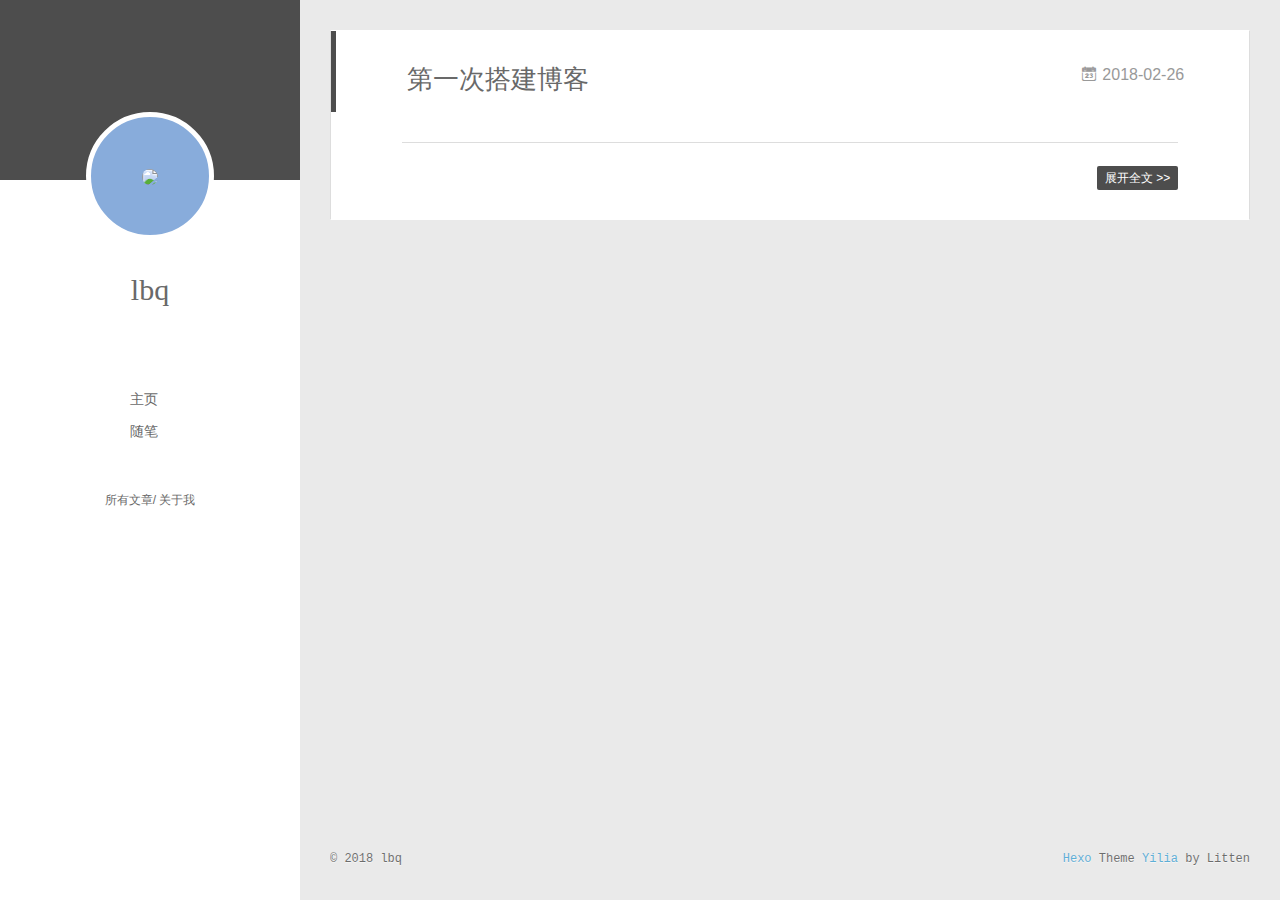
==== commit 5da195a9: "Site updated: 2018-04-21 14:17:22" ====
--- a/index.html
+++ b/index.html
@@ -1,85 +1,14 @@
 <!DOCTYPE html>
-
-
-
-  
-
-
-<html class="theme-next mist use-motion" lang="zh-Hans">
+<html>
 <head>
-  <meta charset="UTF-8"/>
-<meta http-equiv="X-UA-Compatible" content="IE=edge" />
-<meta name="viewport" content="width=device-width, initial-scale=1, maximum-scale=1"/>
-<meta name="theme-color" content="#222">
-
-
-
-
-
-
-
-
-
-<meta http-equiv="Cache-Control" content="no-transform" />
-<meta http-equiv="Cache-Control" content="no-siteapp" />
-
-
-
-
-
-
-
-
-
-
-
-
-
-
-
-
-  
-  
-  <link href="/lib/fancybox/source/jquery.fancybox.css?v=2.1.5" rel="stylesheet" type="text/css" />
-
-
-
-
-
-
-
-<link href="/lib/font-awesome/css/font-awesome.min.css?v=4.6.2" rel="stylesheet" type="text/css" />
-
-<link href="/css/main.css?v=5.1.4" rel="stylesheet" type="text/css" />
-
-
-  <link rel="apple-touch-icon" sizes="180x180" href="/images/apple-touch-icon-next.png?v=5.1.4">
-
-
-  <link rel="icon" type="image/png" sizes="32x32" href="/images/favicon-32x32-next.png?v=5.1.4">
-
-
-  <link rel="icon" type="image/png" sizes="16x16" href="/images/favicon-16x16-next.png?v=5.1.4">
-
-
-  <link rel="mask-icon" href="/images/logo.svg?v=5.1.4" color="#222">
-
-
-
-
-
-  <meta name="keywords" content="Hexo, NexT" />
-
-
-
-
-
-
-
-
-
-
-<meta name="description" content="这个人很懒，她什么都没写">
+  <meta charset="utf-8">
+  
+  <meta name="renderer" content="webkit">
+  <meta http-equiv="X-UA-Compatible" content="IE=edge" >
+  <link rel="dns-prefetch" href="http://yoursite.com">
+  <title>一个无聊的博客</title>
+  <meta name="viewport" content="width=device-width, initial-scale=1, maximum-scale=1">
+  <meta name="description" content="这个人很懒，她什么都没写">
 <meta property="og:type" content="website">
 <meta property="og:title" content="一个无聊的博客">
 <meta property="og:url" content="http://yoursite.com/index.html">
@@ -89,660 +18,391 @@
 <meta name="twitter:card" content="summary">
 <meta name="twitter:title" content="一个无聊的博客">
 <meta name="twitter:description" content="这个人很懒，她什么都没写">
-
-
-
-<script type="text/javascript" id="hexo.configurations">
-  var NexT = window.NexT || {};
-  var CONFIG = {
-    root: '/',
-    scheme: 'Mist',
-    version: '5.1.4',
-    sidebar: {"position":"left","display":"post","offset":12,"b2t":false,"scrollpercent":false,"onmobile":false},
-    fancybox: true,
-    tabs: true,
-    motion: {"enable":true,"async":false,"transition":{"post_block":"fadeIn","post_header":"slideDownIn","post_body":"slideDownIn","coll_header":"slideLeftIn","sidebar":"slideUpIn"}},
-    duoshuo: {
-      userId: '0',
-      author: '博主'
-    },
-    algolia: {
-      applicationID: '',
-      apiKey: '',
-      indexName: '',
-      hits: {"per_page":10},
-      labels: {"input_placeholder":"Search for Posts","hits_empty":"We didn't find any results for the search: ${query}","hits_stats":"${hits} results found in ${time} ms"}
+  
+    <link rel="alternative" href="/atom.xml" title="一个无聊的博客" type="application/atom+xml">
+  
+  
+    <link rel="icon" href="/favicon.png">
+  
+  <link rel="stylesheet" type="text/css" href="/./main.0cf68a.css">
+  <style type="text/css">
+  
+    #container.show {
+      background: linear-gradient(200deg,#a0cfe4,#e8c37e);
     }
-  };
+  </style>
+  
+
+  
+
+</head>
+
+<body>
+  <div id="container" q-class="show:isCtnShow">
+    <canvas id="anm-canvas" class="anm-canvas"></canvas>
+    <div class="left-col" q-class="show:isShow">
+      
+<div class="overlay" style="background: #4d4d4d"></div>
+<div class="intrude-less">
+	<header id="header" class="inner">
+		<a href="/" class="profilepic">
+			<img src="https://avatars2.githubusercontent.com/u/36808475" class="js-avatar">
+		</a>
+		<hgroup>
+		  <h1 class="header-author"><a href="/">lbq</a></h1>
+		</hgroup>
+		
+
+		<nav class="header-menu">
+			<ul>
+			
+				<li><a href="/">主页</a></li>
+	        
+				<li><a href="/tags/随笔/">随笔</a></li>
+	        
+			</ul>
+		</nav>
+		<nav class="header-smart-menu">
+    		
+    			
+    			<a q-on="click: openSlider(e, 'innerArchive')" href="javascript:void(0)">所有文章</a>
+    			
+            
+    			
+    			<a q-on="click: openSlider(e, 'aboutme')" href="javascript:void(0)">关于我</a>
+    			
+            
+		</nav>
+		<nav class="header-nav">
+			<div class="social">
+				
+			</div>
+		</nav>
+	</header>		
+</div>
+
+    </div>
+    <div class="mid-col" q-class="show:isShow,hide:isShow|isFalse">
+      
+<nav id="mobile-nav">
+  	<div class="overlay js-overlay" style="background: #4d4d4d"></div>
+	<div class="btnctn js-mobile-btnctn">
+  		<div class="slider-trigger list" q-on="click: openSlider(e)"><i class="icon icon-sort"></i></div>
+	</div>
+	<div class="intrude-less">
+		<header id="header" class="inner">
+			<div class="profilepic">
+				<img src="https://avatars2.githubusercontent.com/u/36808475" class="js-avatar">
+			</div>
+			<hgroup>
+			  <h1 class="header-author js-header-author">lbq</h1>
+			</hgroup>
+			
+			
+			
+				
+			
+				
+			
+			
+			
+			<nav class="header-nav">
+				<div class="social">
+					
+				</div>
+			</nav>
+
+			<nav class="header-menu js-header-menu">
+				<ul style="width: 50%">
+				
+				
+					<li style="width: 50%"><a href="/">主页</a></li>
+		        
+					<li style="width: 50%"><a href="/tags/随笔/">随笔</a></li>
+		        
+				</ul>
+			</nav>
+		</header>				
+	</div>
+	<div class="mobile-mask" style="display:none" q-show="isShow"></div>
+</nav>
+
+      <div id="wrapper" class="body-wrap">
+        <div class="menu-l">
+          <div class="canvas-wrap">
+            <canvas data-colors="#eaeaea" data-sectionHeight="100" data-contentId="js-content" id="myCanvas1" class="anm-canvas"></canvas>
+          </div>
+          <div id="js-content" class="content-ll">
+            
+  
+    <article id="post-第一次搭建博客" class="article article-type-post  article-index" itemscope itemprop="blogPost">
+  <div class="article-inner">
+    
+      <header class="article-header">
+        
+  
+    <h1 itemprop="name">
+      <a class="article-title" href="/2018/02/26/第一次搭建博客/">第一次搭建博客</a>
+    </h1>
+  
+
+        
+        <a href="/2018/02/26/第一次搭建博客/" class="archive-article-date">
+  	<time datetime="2018-02-26T08:42:47.000Z" itemprop="datePublished"><i class="icon-calendar icon"></i>2018-02-26</time>
+</a>
+        
+      </header>
+    
+    <div class="article-entry" itemprop="articleBody">
+      
+        
+      
+
+      
+    </div>
+    <div class="article-info article-info-index">
+      
+      
+      
+
+      
+        <p class="article-more-link">
+          <a class="article-more-a" href="/2018/02/26/第一次搭建博客/">展开全文 >></a>
+        </p>
+      
+
+      
+      <div class="clearfix"></div>
+    </div>
+  </div>
+</article>
+
+<aside class="wrap-side-operation">
+    <div class="mod-side-operation">
+        
+        <div class="jump-container" id="js-jump-container" style="display:none;">
+            <a href="javascript:void(0)" class="mod-side-operation__jump-to-top">
+                <i class="icon-font icon-back"></i>
+            </a>
+            <div id="js-jump-plan-container" class="jump-plan-container" style="top: -11px;">
+                <i class="icon-font icon-plane jump-plane"></i>
+            </div>
+        </div>
+        
+        
+    </div>
+</aside>
+
+
+
+
+  
+  
+
+
+          </div>
+        </div>
+      </div>
+      <footer id="footer">
+  <div class="outer">
+    <div id="footer-info">
+    	<div class="footer-left">
+    		&copy; 2018 lbq
+    	</div>
+      	<div class="footer-right">
+      		<a href="http://hexo.io/" target="_blank">Hexo</a>  Theme <a href="https://github.com/litten/hexo-theme-yilia" target="_blank">Yilia</a> by Litten
+      	</div>
+    </div>
+  </div>
+</footer>
+    </div>
+    <script>
+	var yiliaConfig = {
+		mathjax: false,
+		isHome: true,
+		isPost: false,
+		isArchive: false,
+		isTag: false,
+		isCategory: false,
+		open_in_new: false,
+		toc_hide_index: true,
+		root: "/",
+		innerArchive: true,
+		showTags: false
+	}
 </script>
 
-
-
-  <link rel="canonical" href="http://yoursite.com/"/>
-
-
-
-
-
-  <title>一个无聊的博客</title>
-  
-
-
-
-
-
-
-
-
-</head>
-
-<body itemscope itemtype="http://schema.org/WebPage" lang="zh-Hans">
-
-  
-  
-    
-  
-
-  <div class="container sidebar-position-left 
-  page-home">
-    <div class="headband"></div>
-
-    <header id="header" class="header" itemscope itemtype="http://schema.org/WPHeader">
-      <div class="header-inner"><div class="site-brand-wrapper">
-  <div class="site-meta ">
-    
-
-    <div class="custom-logo-site-title">
-      <a href="/"  class="brand" rel="start">
-        <span class="logo-line-before"><i></i></span>
-        <span class="site-title">一个无聊的博客</span>
-        <span class="logo-line-after"><i></i></span>
-      </a>
-    </div>
-      
-        <p class="site-subtitle"></p>
-      
+<script>!function(t){function n(e){if(r[e])return r[e].exports;var i=r[e]={exports:{},id:e,loaded:!1};return t[e].call(i.exports,i,i.exports,n),i.loaded=!0,i.exports}var r={};n.m=t,n.c=r,n.p="./",n(0)}([function(t,n,r){r(195),t.exports=r(191)},function(t,n,r){var e=r(3),i=r(52),o=r(27),u=r(28),c=r(53),f="prototype",a=function(t,n,r){var s,l,h,v,p=t&a.F,d=t&a.G,y=t&a.S,g=t&a.P,b=t&a.B,m=d?e:y?e[n]||(e[n]={}):(e[n]||{})[f],x=d?i:i[n]||(i[n]={}),w=x[f]||(x[f]={});d&&(r=n);for(s in r)l=!p&&m&&void 0!==m[s],h=(l?m:r)[s],v=b&&l?c(h,e):g&&"function"==typeof h?c(Function.call,h):h,m&&u(m,s,h,t&a.U),x[s]!=h&&o(x,s,v),g&&w[s]!=h&&(w[s]=h)};e.core=i,a.F=1,a.G=2,a.S=4,a.P=8,a.B=16,a.W=32,a.U=64,a.R=128,t.exports=a},function(t,n,r){var e=r(6);t.exports=function(t){if(!e(t))throw TypeError(t+" is not an object!");return t}},function(t,n){var r=t.exports="undefined"!=typeof window&&window.Math==Math?window:"undefined"!=typeof self&&self.Math==Math?self:Function("return this")();"number"==typeof __g&&(__g=r)},function(t,n){t.exports=function(t){try{return!!t()}catch(t){return!0}}},function(t,n){var r=t.exports="undefined"!=typeof window&&window.Math==Math?window:"undefined"!=typeof self&&self.Math==Math?self:Function("return this")();"number"==typeof __g&&(__g=r)},function(t,n){t.exports=function(t){return"object"==typeof t?null!==t:"function"==typeof t}},function(t,n,r){var e=r(126)("wks"),i=r(76),o=r(3).Symbol,u="function"==typeof o;(t.exports=function(t){return e[t]||(e[t]=u&&o[t]||(u?o:i)("Symbol."+t))}).store=e},function(t,n){var r={}.hasOwnProperty;t.exports=function(t,n){return r.call(t,n)}},function(t,n,r){var e=r(94),i=r(33);t.exports=function(t){return e(i(t))}},function(t,n,r){t.exports=!r(4)(function(){return 7!=Object.defineProperty({},"a",{get:function(){return 7}}).a})},function(t,n,r){var e=r(2),i=r(167),o=r(50),u=Object.defineProperty;n.f=r(10)?Object.defineProperty:function(t,n,r){if(e(t),n=o(n,!0),e(r),i)try{return u(t,n,r)}catch(t){}if("get"in r||"set"in r)throw TypeError("Accessors not supported!");return"value"in r&&(t[n]=r.value),t}},function(t,n,r){t.exports=!r(18)(function(){return 7!=Object.defineProperty({},"a",{get:function(){return 7}}).a})},function(t,n,r){var e=r(14),i=r(22);t.exports=r(12)?function(t,n,r){return e.f(t,n,i(1,r))}:function(t,n,r){return t[n]=r,t}},function(t,n,r){var e=r(20),i=r(58),o=r(42),u=Object.defineProperty;n.f=r(12)?Object.defineProperty:function(t,n,r){if(e(t),n=o(n,!0),e(r),i)try{return u(t,n,r)}catch(t){}if("get"in r||"set"in r)throw TypeError("Accessors not supported!");return"value"in r&&(t[n]=r.value),t}},function(t,n,r){var e=r(40)("wks"),i=r(23),o=r(5).Symbol,u="function"==typeof o;(t.exports=function(t){return e[t]||(e[t]=u&&o[t]||(u?o:i)("Symbol."+t))}).store=e},function(t,n,r){var e=r(67),i=Math.min;t.exports=function(t){return t>0?i(e(t),9007199254740991):0}},function(t,n,r){var e=r(46);t.exports=function(t){return Object(e(t))}},function(t,n){t.exports=function(t){try{return!!t()}catch(t){return!0}}},function(t,n,r){var e=r(63),i=r(34);t.exports=Object.keys||function(t){return e(t,i)}},function(t,n,r){var e=r(21);t.exports=function(t){if(!e(t))throw TypeError(t+" is not an object!");return t}},function(t,n){t.exports=function(t){return"object"==typeof t?null!==t:"function"==typeof t}},function(t,n){t.exports=function(t,n){return{enumerable:!(1&t),configurable:!(2&t),writable:!(4&t),value:n}}},function(t,n){var r=0,e=Math.random();t.exports=function(t){return"Symbol(".concat(void 0===t?"":t,")_",(++r+e).toString(36))}},function(t,n){var r={}.hasOwnProperty;t.exports=function(t,n){return r.call(t,n)}},function(t,n){var r=t.exports={version:"2.4.0"};"number"==typeof __e&&(__e=r)},function(t,n){t.exports=function(t){if("function"!=typeof t)throw TypeError(t+" is not a function!");return t}},function(t,n,r){var e=r(11),i=r(66);t.exports=r(10)?function(t,n,r){return e.f(t,n,i(1,r))}:function(t,n,r){return t[n]=r,t}},function(t,n,r){var e=r(3),i=r(27),o=r(24),u=r(76)("src"),c="toString",f=Function[c],a=(""+f).split(c);r(52).inspectSource=function(t){return f.call(t)},(t.exports=function(t,n,r,c){var f="function"==typeof r;f&&(o(r,"name")||i(r,"name",n)),t[n]!==r&&(f&&(o(r,u)||i(r,u,t[n]?""+t[n]:a.join(String(n)))),t===e?t[n]=r:c?t[n]?t[n]=r:i(t,n,r):(delete t[n],i(t,n,r)))})(Function.prototype,c,function(){return"function"==typeof this&&this[u]||f.call(this)})},function(t,n,r){var e=r(1),i=r(4),o=r(46),u=function(t,n,r,e){var i=String(o(t)),u="<"+n;return""!==r&&(u+=" "+r+'="'+String(e).replace(/"/g,"&quot;")+'"'),u+">"+i+"</"+n+">"};t.exports=function(t,n){var r={};r[t]=n(u),e(e.P+e.F*i(function(){var n=""[t]('"');return n!==n.toLowerCase()||n.split('"').length>3}),"String",r)}},function(t,n,r){var e=r(115),i=r(46);t.exports=function(t){return e(i(t))}},function(t,n,r){var e=r(116),i=r(66),o=r(30),u=r(50),c=r(24),f=r(167),a=Object.getOwnPropertyDescriptor;n.f=r(10)?a:function(t,n){if(t=o(t),n=u(n,!0),f)try{return a(t,n)}catch(t){}if(c(t,n))return i(!e.f.call(t,n),t[n])}},function(t,n,r){var e=r(24),i=r(17),o=r(145)("IE_PROTO"),u=Object.prototype;t.exports=Object.getPrototypeOf||function(t){return t=i(t),e(t,o)?t[o]:"function"==typeof t.constructor&&t instanceof t.constructor?t.constructor.prototype:t instanceof Object?u:null}},function(t,n){t.exports=function(t){if(void 0==t)throw TypeError("Can't call method on  "+t);return t}},function(t,n){t.exports="constructor,hasOwnProperty,isPrototypeOf,propertyIsEnumerable,toLocaleString,toString,valueOf".split(",")},function(t,n){t.exports={}},function(t,n){t.exports=!0},function(t,n){n.f={}.propertyIsEnumerable},function(t,n,r){var e=r(14).f,i=r(8),o=r(15)("toStringTag");t.exports=function(t,n,r){t&&!i(t=r?t:t.prototype,o)&&e(t,o,{configurable:!0,value:n})}},function(t,n,r){var e=r(40)("keys"),i=r(23);t.exports=function(t){return e[t]||(e[t]=i(t))}},function(t,n,r){var e=r(5),i="__core-js_shared__",o=e[i]||(e[i]={});t.exports=function(t){return o[t]||(o[t]={})}},function(t,n){var r=Math.ceil,e=Math.floor;t.exports=function(t){return isNaN(t=+t)?0:(t>0?e:r)(t)}},function(t,n,r){var e=r(21);t.exports=function(t,n){if(!e(t))return t;var r,i;if(n&&"function"==typeof(r=t.toString)&&!e(i=r.call(t)))return i;if("function"==typeof(r=t.valueOf)&&!e(i=r.call(t)))return i;if(!n&&"function"==typeof(r=t.toString)&&!e(i=r.call(t)))return i;throw TypeError("Can't convert object to primitive value")}},function(t,n,r){var e=r(5),i=r(25),o=r(36),u=r(44),c=r(14).f;t.exports=function(t){var n=i.Symbol||(i.Symbol=o?{}:e.Symbol||{});"_"==t.charAt(0)||t in n||c(n,t,{value:u.f(t)})}},function(t,n,r){n.f=r(15)},function(t,n){var r={}.toString;t.exports=function(t){return r.call(t).slice(8,-1)}},function(t,n){t.exports=function(t){if(void 0==t)throw TypeError("Can't call method on  "+t);return t}},function(t,n,r){var e=r(4);t.exports=function(t,n){return!!t&&e(function(){n?t.call(null,function(){},1):t.call(null)})}},function(t,n,r){var e=r(53),i=r(115),o=r(17),u=r(16),c=r(203);t.exports=function(t,n){var r=1==t,f=2==t,a=3==t,s=4==t,l=6==t,h=5==t||l,v=n||c;return function(n,c,p){for(var d,y,g=o(n),b=i(g),m=e(c,p,3),x=u(b.length),w=0,S=r?v(n,x):f?v(n,0):void 0;x>w;w++)if((h||w in b)&&(d=b[w],y=m(d,w,g),t))if(r)S[w]=y;else if(y)switch(t){case 3:return!0;case 5:return d;case 6:return w;case 2:S.push(d)}else if(s)return!1;return l?-1:a||s?s:S}}},function(t,n,r){var e=r(1),i=r(52),o=r(4);t.exports=function(t,n){var r=(i.Object||{})[t]||Object[t],u={};u[t]=n(r),e(e.S+e.F*o(function(){r(1)}),"Object",u)}},function(t,n,r){var e=r(6);t.exports=function(t,n){if(!e(t))return t;var r,i;if(n&&"function"==typeof(r=t.toString)&&!e(i=r.call(t)))return i;if("function"==typeof(r=t.valueOf)&&!e(i=r.call(t)))return i;if(!n&&"function"==typeof(r=t.toString)&&!e(i=r.call(t)))return i;throw TypeError("Can't convert object to primitive value")}},function(t,n,r){var e=r(5),i=r(25),o=r(91),u=r(13),c="prototype",f=function(t,n,r){var a,s,l,h=t&f.F,v=t&f.G,p=t&f.S,d=t&f.P,y=t&f.B,g=t&f.W,b=v?i:i[n]||(i[n]={}),m=b[c],x=v?e:p?e[n]:(e[n]||{})[c];v&&(r=n);for(a in r)(s=!h&&x&&void 0!==x[a])&&a in b||(l=s?x[a]:r[a],b[a]=v&&"function"!=typeof x[a]?r[a]:y&&s?o(l,e):g&&x[a]==l?function(t){var n=function(n,r,e){if(this instanceof t){switch(arguments.length){case 0:return new t;case 1:return new t(n);case 2:return new t(n,r)}return new t(n,r,e)}return t.apply(this,arguments)};return n[c]=t[c],n}(l):d&&"function"==typeof l?o(Function.call,l):l,d&&((b.virtual||(b.virtual={}))[a]=l,t&f.R&&m&&!m[a]&&u(m,a,l)))};f.F=1,f.G=2,f.S=4,f.P=8,f.B=16,f.W=32,f.U=64,f.R=128,t.exports=f},function(t,n){var r=t.exports={version:"2.4.0"};"number"==typeof __e&&(__e=r)},function(t,n,r){var e=r(26);t.exports=function(t,n,r){if(e(t),void 0===n)return t;switch(r){case 1:return function(r){return t.call(n,r)};case 2:return function(r,e){return t.call(n,r,e)};case 3:return function(r,e,i){return t.call(n,r,e,i)}}return function(){return t.apply(n,arguments)}}},function(t,n,r){var e=r(183),i=r(1),o=r(126)("metadata"),u=o.store||(o.store=new(r(186))),c=function(t,n,r){var i=u.get(t);if(!i){if(!r)return;u.set(t,i=new e)}var o=i.get(n);if(!o){if(!r)return;i.set(n,o=new e)}return o},f=function(t,n,r){var e=c(n,r,!1);return void 0!==e&&e.has(t)},a=function(t,n,r){var e=c(n,r,!1);return void 0===e?void 0:e.get(t)},s=function(t,n,r,e){c(r,e,!0).set(t,n)},l=function(t,n){var r=c(t,n,!1),e=[];return r&&r.forEach(function(t,n){e.push(n)}),e},h=function(t){return void 0===t||"symbol"==typeof t?t:String(t)},v=function(t){i(i.S,"Reflect",t)};t.exports={store:u,map:c,has:f,get:a,set:s,keys:l,key:h,exp:v}},function(t,n,r){"use strict";if(r(10)){var e=r(69),i=r(3),o=r(4),u=r(1),c=r(127),f=r(152),a=r(53),s=r(68),l=r(66),h=r(27),v=r(73),p=r(67),d=r(16),y=r(75),g=r(50),b=r(24),m=r(180),x=r(114),w=r(6),S=r(17),_=r(137),O=r(70),E=r(32),P=r(71).f,j=r(154),F=r(76),M=r(7),A=r(48),N=r(117),T=r(146),I=r(155),k=r(80),L=r(123),R=r(74),C=r(130),D=r(160),U=r(11),W=r(31),G=U.f,B=W.f,V=i.RangeError,z=i.TypeError,q=i.Uint8Array,K="ArrayBuffer",J="Shared"+K,Y="BYTES_PER_ELEMENT",H="prototype",$=Array[H],X=f.ArrayBuffer,Q=f.DataView,Z=A(0),tt=A(2),nt=A(3),rt=A(4),et=A(5),it=A(6),ot=N(!0),ut=N(!1),ct=I.values,ft=I.keys,at=I.entries,st=$.lastIndexOf,lt=$.reduce,ht=$.reduceRight,vt=$.join,pt=$.sort,dt=$.slice,yt=$.toString,gt=$.toLocaleString,bt=M("iterator"),mt=M("toStringTag"),xt=F("typed_constructor"),wt=F("def_constructor"),St=c.CONSTR,_t=c.TYPED,Ot=c.VIEW,Et="Wrong length!",Pt=A(1,function(t,n){return Tt(T(t,t[wt]),n)}),jt=o(function(){return 1===new q(new Uint16Array([1]).buffer)[0]}),Ft=!!q&&!!q[H].set&&o(function(){new q(1).set({})}),Mt=function(t,n){if(void 0===t)throw z(Et);var r=+t,e=d(t);if(n&&!m(r,e))throw V(Et);return e},At=function(t,n){var r=p(t);if(r<0||r%n)throw V("Wrong offset!");return r},Nt=function(t){if(w(t)&&_t in t)return t;throw z(t+" is not a typed array!")},Tt=function(t,n){if(!(w(t)&&xt in t))throw z("It is not a typed array constructor!");return new t(n)},It=function(t,n){return kt(T(t,t[wt]),n)},kt=function(t,n){for(var r=0,e=n.length,i=Tt(t,e);e>r;)i[r]=n[r++];return i},Lt=function(t,n,r){G(t,n,{get:function(){return this._d[r]}})},Rt=function(t){var n,r,e,i,o,u,c=S(t),f=arguments.length,s=f>1?arguments[1]:void 0,l=void 0!==s,h=j(c);if(void 0!=h&&!_(h)){for(u=h.call(c),e=[],n=0;!(o=u.next()).done;n++)e.push(o.value);c=e}for(l&&f>2&&(s=a(s,arguments[2],2)),n=0,r=d(c.length),i=Tt(this,r);r>n;n++)i[n]=l?s(c[n],n):c[n];return i},Ct=function(){for(var t=0,n=arguments.length,r=Tt(this,n);n>t;)r[t]=arguments[t++];return r},Dt=!!q&&o(function(){gt.call(new q(1))}),Ut=function(){return gt.apply(Dt?dt.call(Nt(this)):Nt(this),arguments)},Wt={copyWithin:function(t,n){return D.call(Nt(this),t,n,arguments.length>2?arguments[2]:void 0)},every:function(t){return rt(Nt(this),t,arguments.length>1?arguments[1]:void 0)},fill:function(t){return C.apply(Nt(this),arguments)},filter:function(t){return It(this,tt(Nt(this),t,arguments.length>1?arguments[1]:void 0))},find:function(t){return et(Nt(this),t,arguments.length>1?arguments[1]:void 0)},findIndex:function(t){return it(Nt(this),t,arguments.length>1?arguments[1]:void 0)},forEach:function(t){Z(Nt(this),t,arguments.length>1?arguments[1]:void 0)},indexOf:function(t){return ut(Nt(this),t,arguments.length>1?arguments[1]:void 0)},includes:function(t){return ot(Nt(this),t,arguments.length>1?arguments[1]:void 0)},join:function(t){return vt.apply(Nt(this),arguments)},lastIndexOf:function(t){return st.apply(Nt(this),arguments)},map:function(t){return Pt(Nt(this),t,arguments.length>1?arguments[1]:void 0)},reduce:function(t){return lt.apply(Nt(this),arguments)},reduceRight:function(t){return ht.apply(Nt(this),arguments)},reverse:function(){for(var t,n=this,r=Nt(n).length,e=Math.floor(r/2),i=0;i<e;)t=n[i],n[i++]=n[--r],n[r]=t;return n},some:function(t){return nt(Nt(this),t,arguments.length>1?arguments[1]:void 0)},sort:function(t){return pt.call(Nt(this),t)},subarray:function(t,n){var r=Nt(this),e=r.length,i=y(t,e);return new(T(r,r[wt]))(r.buffer,r.byteOffset+i*r.BYTES_PER_ELEMENT,d((void 0===n?e:y(n,e))-i))}},Gt=function(t,n){return It(this,dt.call(Nt(this),t,n))},Bt=function(t){Nt(this);var n=At(arguments[1],1),r=this.length,e=S(t),i=d(e.length),o=0;if(i+n>r)throw V(Et);for(;o<i;)this[n+o]=e[o++]},Vt={entries:function(){return at.call(Nt(this))},keys:function(){return ft.call(Nt(this))},values:function(){return ct.call(Nt(this))}},zt=function(t,n){return w(t)&&t[_t]&&"symbol"!=typeof n&&n in t&&String(+n)==String(n)},qt=function(t,n){return zt(t,n=g(n,!0))?l(2,t[n]):B(t,n)},Kt=function(t,n,r){return!(zt(t,n=g(n,!0))&&w(r)&&b(r,"value"))||b(r,"get")||b(r,"set")||r.configurable||b(r,"writable")&&!r.writable||b(r,"enumerable")&&!r.enumerable?G(t,n,r):(t[n]=r.value,t)};St||(W.f=qt,U.f=Kt),u(u.S+u.F*!St,"Object",{getOwnPropertyDescriptor:qt,defineProperty:Kt}),o(function(){yt.call({})})&&(yt=gt=function(){return vt.call(this)});var Jt=v({},Wt);v(Jt,Vt),h(Jt,bt,Vt.values),v(Jt,{slice:Gt,set:Bt,constructor:function(){},toString:yt,toLocaleString:Ut}),Lt(Jt,"buffer","b"),Lt(Jt,"byteOffset","o"),Lt(Jt,"byteLength","l"),Lt(Jt,"length","e"),G(Jt,mt,{get:function(){return this[_t]}}),t.exports=function(t,n,r,f){f=!!f;var a=t+(f?"Clamped":"")+"Array",l="Uint8Array"!=a,v="get"+t,p="set"+t,y=i[a],g=y||{},b=y&&E(y),m=!y||!c.ABV,S={},_=y&&y[H],j=function(t,r){var e=t._d;return e.v[v](r*n+e.o,jt)},F=function(t,r,e){var i=t._d;f&&(e=(e=Math.round(e))<0?0:e>255?255:255&e),i.v[p](r*n+i.o,e,jt)},M=function(t,n){G(t,n,{get:function(){return j(this,n)},set:function(t){return F(this,n,t)},enumerable:!0})};m?(y=r(function(t,r,e,i){s(t,y,a,"_d");var o,u,c,f,l=0,v=0;if(w(r)){if(!(r instanceof X||(f=x(r))==K||f==J))return _t in r?kt(y,r):Rt.call(y,r);o=r,v=At(e,n);var p=r.byteLength;if(void 0===i){if(p%n)throw V(Et);if((u=p-v)<0)throw V(Et)}else if((u=d(i)*n)+v>p)throw V(Et);c=u/n}else c=Mt(r,!0),u=c*n,o=new X(u);for(h(t,"_d",{b:o,o:v,l:u,e:c,v:new Q(o)});l<c;)M(t,l++)}),_=y[H]=O(Jt),h(_,"constructor",y)):L(function(t){new y(null),new y(t)},!0)||(y=r(function(t,r,e,i){s(t,y,a);var o;return w(r)?r instanceof X||(o=x(r))==K||o==J?void 0!==i?new g(r,At(e,n),i):void 0!==e?new g(r,At(e,n)):new g(r):_t in r?kt(y,r):Rt.call(y,r):new g(Mt(r,l))}),Z(b!==Function.prototype?P(g).concat(P(b)):P(g),function(t){t in y||h(y,t,g[t])}),y[H]=_,e||(_.constructor=y));var A=_[bt],N=!!A&&("values"==A.name||void 0==A.name),T=Vt.values;h(y,xt,!0),h(_,_t,a),h(_,Ot,!0),h(_,wt,y),(f?new y(1)[mt]==a:mt in _)||G(_,mt,{get:function(){return a}}),S[a]=y,u(u.G+u.W+u.F*(y!=g),S),u(u.S,a,{BYTES_PER_ELEMENT:n,from:Rt,of:Ct}),Y in _||h(_,Y,n),u(u.P,a,Wt),R(a),u(u.P+u.F*Ft,a,{set:Bt}),u(u.P+u.F*!N,a,Vt),u(u.P+u.F*(_.toString!=yt),a,{toString:yt}),u(u.P+u.F*o(function(){new y(1).slice()}),a,{slice:Gt}),u(u.P+u.F*(o(function(){return[1,2].toLocaleString()!=new y([1,2]).toLocaleString()})||!o(function(){_.toLocaleString.call([1,2])})),a,{toLocaleString:Ut}),k[a]=N?A:T,e||N||h(_,bt,T)}}else t.exports=function(){}},function(t,n){var r={}.toString;t.exports=function(t){return r.call(t).slice(8,-1)}},function(t,n,r){var e=r(21),i=r(5).document,o=e(i)&&e(i.createElement);t.exports=function(t){return o?i.createElement(t):{}}},function(t,n,r){t.exports=!r(12)&&!r(18)(function(){return 7!=Object.defineProperty(r(57)("div"),"a",{get:function(){return 7}}).a})},function(t,n,r){"use strict";var e=r(36),i=r(51),o=r(64),u=r(13),c=r(8),f=r(35),a=r(96),s=r(38),l=r(103),h=r(15)("iterator"),v=!([].keys&&"next"in[].keys()),p="keys",d="values",y=function(){return this};t.exports=function(t,n,r,g,b,m,x){a(r,n,g);var w,S,_,O=function(t){if(!v&&t in F)return F[t];switch(t){case p:case d:return function(){return new r(this,t)}}return function(){return new r(this,t)}},E=n+" Iterator",P=b==d,j=!1,F=t.prototype,M=F[h]||F["@@iterator"]||b&&F[b],A=M||O(b),N=b?P?O("entries"):A:void 0,T="Array"==n?F.entries||M:M;if(T&&(_=l(T.call(new t)))!==Object.prototype&&(s(_,E,!0),e||c(_,h)||u(_,h,y)),P&&M&&M.name!==d&&(j=!0,A=function(){return M.call(this)}),e&&!x||!v&&!j&&F[h]||u(F,h,A),f[n]=A,f[E]=y,b)if(w={values:P?A:O(d),keys:m?A:O(p),entries:N},x)for(S in w)S in F||o(F,S,w[S]);else i(i.P+i.F*(v||j),n,w);return w}},function(t,n,r){var e=r(20),i=r(100),o=r(34),u=r(39)("IE_PROTO"),c=function(){},f="prototype",a=function(){var t,n=r(57)("iframe"),e=o.length;for(n.style.display="none",r(93).appendChild(n),n.src="javascript:",t=n.contentWindow.document,t.open(),t.write("<script>document.F=Object<\/script>"),t.close(),a=t.F;e--;)delete a[f][o[e]];return a()};t.exports=Object.create||function(t,n){var r;return null!==t?(c[f]=e(t),r=new c,c[f]=null,r[u]=t):r=a(),void 0===n?r:i(r,n)}},function(t,n,r){var e=r(63),i=r(34).concat("length","prototype");n.f=Object.getOwnPropertyNames||function(t){return e(t,i)}},function(t,n){n.f=Object.getOwnPropertySymbols},function(t,n,r){var e=r(8),i=r(9),o=r(90)(!1),u=r(39)("IE_PROTO");t.exports=function(t,n){var r,c=i(t),f=0,a=[];for(r in c)r!=u&&e(c,r)&&a.push(r);for(;n.length>f;)e(c,r=n[f++])&&(~o(a,r)||a.push(r));return a}},function(t,n,r){t.exports=r(13)},function(t,n,r){var e=r(76)("meta"),i=r(6),o=r(24),u=r(11).f,c=0,f=Object.isExtensible||function(){return!0},a=!r(4)(function(){return f(Object.preventExtensions({}))}),s=function(t){u(t,e,{value:{i:"O"+ ++c,w:{}}})},l=function(t,n){if(!i(t))return"symbol"==typeof t?t:("string"==typeof t?"S":"P")+t;if(!o(t,e)){if(!f(t))return"F";if(!n)return"E";s(t)}return t[e].i},h=function(t,n){if(!o(t,e)){if(!f(t))return!0;if(!n)return!1;s(t)}return t[e].w},v=function(t){return a&&p.NEED&&f(t)&&!o(t,e)&&s(t),t},p=t.exports={KEY:e,NEED:!1,fastKey:l,getWeak:h,onFreeze:v}},function(t,n){t.exports=function(t,n){return{enumerable:!(1&t),configurable:!(2&t),writable:!(4&t),value:n}}},function(t,n){var r=Math.ceil,e=Math.floor;t.exports=function(t){return isNaN(t=+t)?0:(t>0?e:r)(t)}},function(t,n){t.exports=function(t,n,r,e){if(!(t instanceof n)||void 0!==e&&e in t)throw TypeError(r+": incorrect invocation!");return t}},function(t,n){t.exports=!1},function(t,n,r){var e=r(2),i=r(173),o=r(133),u=r(145)("IE_PROTO"),c=function(){},f="prototype",a=function(){var t,n=r(132)("iframe"),e=o.length;for(n.style.display="none",r(135).appendChild(n),n.src="javascript:",t=n.contentWindow.document,t.open(),t.write("<script>document.F=Object<\/script>"),t.close(),a=t.F;e--;)delete a[f][o[e]];return a()};t.exports=Object.create||function(t,n){var r;return null!==t?(c[f]=e(t),r=new c,c[f]=null,r[u]=t):r=a(),void 0===n?r:i(r,n)}},function(t,n,r){var e=r(175),i=r(133).concat("length","prototype");n.f=Object.getOwnPropertyNames||function(t){return e(t,i)}},function(t,n,r){var e=r(175),i=r(133);t.exports=Object.keys||function(t){return e(t,i)}},function(t,n,r){var e=r(28);t.exports=function(t,n,r){for(var i in n)e(t,i,n[i],r);return t}},function(t,n,r){"use strict";var e=r(3),i=r(11),o=r(10),u=r(7)("species");t.exports=function(t){var n=e[t];o&&n&&!n[u]&&i.f(n,u,{configurable:!0,get:function(){return this}})}},function(t,n,r){var e=r(67),i=Math.max,o=Math.min;t.exports=function(t,n){return t=e(t),t<0?i(t+n,0):o(t,n)}},function(t,n){var r=0,e=Math.random();t.exports=function(t){return"Symbol(".concat(void 0===t?"":t,")_",(++r+e).toString(36))}},function(t,n,r){var e=r(33);t.exports=function(t){return Object(e(t))}},function(t,n,r){var e=r(7)("unscopables"),i=Array.prototype;void 0==i[e]&&r(27)(i,e,{}),t.exports=function(t){i[e][t]=!0}},function(t,n,r){var e=r(53),i=r(169),o=r(137),u=r(2),c=r(16),f=r(154),a={},s={},n=t.exports=function(t,n,r,l,h){var v,p,d,y,g=h?function(){return t}:f(t),b=e(r,l,n?2:1),m=0;if("function"!=typeof g)throw TypeError(t+" is not iterable!");if(o(g)){for(v=c(t.length);v>m;m++)if((y=n?b(u(p=t[m])[0],p[1]):b(t[m]))===a||y===s)return y}else for(d=g.call(t);!(p=d.next()).done;)if((y=i(d,b,p.value,n))===a||y===s)return y};n.BREAK=a,n.RETURN=s},function(t,n){t.exports={}},function(t,n,r){var e=r(11).f,i=r(24),o=r(7)("toStringTag");t.exports=function(t,n,r){t&&!i(t=r?t:t.prototype,o)&&e(t,o,{configurable:!0,value:n})}},function(t,n,r){var e=r(1),i=r(46),o=r(4),u=r(150),c="["+u+"]",f="​+",a=RegExp("^"+c+c+"*"),s=RegExp(c+c+"*$"),l=function(t,n,r){var i={},c=o(function(){return!!u[t]()||f[t]()!=f}),a=i[t]=c?n(h):u[t];r&&(i[r]=a),e(e.P+e.F*c,"String",i)},h=l.trim=function(t,n){return t=String(i(t)),1&n&&(t=t.replace(a,"")),2&n&&(t=t.replace(s,"")),t};t.exports=l},function(t,n,r){t.exports={default:r(86),__esModule:!0}},function(t,n,r){t.exports={default:r(87),__esModule:!0}},function(t,n,r){"use strict";function e(t){return t&&t.__esModule?t:{default:t}}n.__esModule=!0;var i=r(84),o=e(i),u=r(83),c=e(u),f="function"==typeof c.default&&"symbol"==typeof o.default?function(t){return typeof t}:function(t){return t&&"function"==typeof c.default&&t.constructor===c.default&&t!==c.default.prototype?"symbol":typeof t};n.default="function"==typeof c.default&&"symbol"===f(o.default)?function(t){return void 0===t?"undefined":f(t)}:function(t){return t&&"function"==typeof c.default&&t.constructor===c.default&&t!==c.default.prototype?"symbol":void 0===t?"undefined":f(t)}},function(t,n,r){r(110),r(108),r(111),r(112),t.exports=r(25).Symbol},function(t,n,r){r(109),r(113),t.exports=r(44).f("iterator")},function(t,n){t.exports=function(t){if("function"!=typeof t)throw TypeError(t+" is not a function!");return t}},function(t,n){t.exports=function(){}},function(t,n,r){var e=r(9),i=r(106),o=r(105);t.exports=function(t){return function(n,r,u){var c,f=e(n),a=i(f.length),s=o(u,a);if(t&&r!=r){for(;a>s;)if((c=f[s++])!=c)return!0}else for(;a>s;s++)if((t||s in f)&&f[s]===r)return t||s||0;return!t&&-1}}},function(t,n,r){var e=r(88);t.exports=function(t,n,r){if(e(t),void 0===n)return t;switch(r){case 1:return function(r){return t.call(n,r)};case 2:return function(r,e){return t.call(n,r,e)};case 3:return function(r,e,i){return t.call(n,r,e,i)}}return function(){return t.apply(n,arguments)}}},function(t,n,r){var e=r(19),i=r(62),o=r(37);t.exports=function(t){var n=e(t),r=i.f;if(r)for(var u,c=r(t),f=o.f,a=0;c.length>a;)f.call(t,u=c[a++])&&n.push(u);return n}},function(t,n,r){t.exports=r(5).document&&document.documentElement},function(t,n,r){var e=r(56);t.exports=Object("z").propertyIsEnumerable(0)?Object:function(t){return"String"==e(t)?t.split(""):Object(t)}},function(t,n,r){var e=r(56);t.exports=Array.isArray||function(t){return"Array"==e(t)}},function(t,n,r){"use strict";var e=r(60),i=r(22),o=r(38),u={};r(13)(u,r(15)("iterator"),function(){return this}),t.exports=function(t,n,r){t.prototype=e(u,{next:i(1,r)}),o(t,n+" Iterator")}},function(t,n){t.exports=function(t,n){return{value:n,done:!!t}}},function(t,n,r){var e=r(19),i=r(9);t.exports=function(t,n){for(var r,o=i(t),u=e(o),c=u.length,f=0;c>f;)if(o[r=u[f++]]===n)return r}},function(t,n,r){var e=r(23)("meta"),i=r(21),o=r(8),u=r(14).f,c=0,f=Object.isExtensible||function(){return!0},a=!r(18)(function(){return f(Object.preventExtensions({}))}),s=function(t){u(t,e,{value:{i:"O"+ ++c,w:{}}})},l=function(t,n){if(!i(t))return"symbol"==typeof t?t:("string"==typeof t?"S":"P")+t;if(!o(t,e)){if(!f(t))return"F";if(!n)return"E";s(t)}return t[e].i},h=function(t,n){if(!o(t,e)){if(!f(t))return!0;if(!n)return!1;s(t)}return t[e].w},v=function(t){return a&&p.NEED&&f(t)&&!o(t,e)&&s(t),t},p=t.exports={KEY:e,NEED:!1,fastKey:l,getWeak:h,onFreeze:v}},function(t,n,r){var e=r(14),i=r(20),o=r(19);t.exports=r(12)?Object.defineProperties:function(t,n){i(t);for(var r,u=o(n),c=u.length,f=0;c>f;)e.f(t,r=u[f++],n[r]);return t}},function(t,n,r){var e=r(37),i=r(22),o=r(9),u=r(42),c=r(8),f=r(58),a=Object.getOwnPropertyDescriptor;n.f=r(12)?a:function(t,n){if(t=o(t),n=u(n,!0),f)try{return a(t,n)}catch(t){}if(c(t,n))return i(!e.f.call(t,n),t[n])}},function(t,n,r){var e=r(9),i=r(61).f,o={}.toString,u="object"==typeof window&&window&&Object.getOwnPropertyNames?Object.getOwnPropertyNames(window):[],c=function(t){try{return i(t)}catch(t){return u.slice()}};t.exports.f=function(t){return u&&"[object Window]"==o.call(t)?c(t):i(e(t))}},function(t,n,r){var e=r(8),i=r(77),o=r(39)("IE_PROTO"),u=Object.prototype;t.exports=Object.getPrototypeOf||function(t){return t=i(t),e(t,o)?t[o]:"function"==typeof t.constructor&&t instanceof t.constructor?t.constructor.prototype:t instanceof Object?u:null}},function(t,n,r){var e=r(41),i=r(33);t.exports=function(t){return function(n,r){var o,u,c=String(i(n)),f=e(r),a=c.length;return f<0||f>=a?t?"":void 0:(o=c.charCodeAt(f),o<55296||o>56319||f+1===a||(u=c.charCodeAt(f+1))<56320||u>57343?t?c.charAt(f):o:t?c.slice(f,f+2):u-56320+(o-55296<<10)+65536)}}},function(t,n,r){var e=r(41),i=Math.max,o=Math.min;t.exports=function(t,n){return t=e(t),t<0?i(t+n,0):o(t,n)}},function(t,n,r){var e=r(41),i=Math.min;t.exports=function(t){return t>0?i(e(t),9007199254740991):0}},function(t,n,r){"use strict";var e=r(89),i=r(97),o=r(35),u=r(9);t.exports=r(59)(Array,"Array",function(t,n){this._t=u(t),this._i=0,this._k=n},function(){var t=this._t,n=this._k,r=this._i++;return!t||r>=t.length?(this._t=void 0,i(1)):"keys"==n?i(0,r):"values"==n?i(0,t[r]):i(0,[r,t[r]])},"values"),o.Arguments=o.Array,e("keys"),e("values"),e("entries")},function(t,n){},function(t,n,r){"use strict";var e=r(104)(!0);r(59)(String,"String",function(t){this._t=String(t),this._i=0},function(){var t,n=this._t,r=this._i;return r>=n.length?{value:void 0,done:!0}:(t=e(n,r),this._i+=t.length,{value:t,done:!1})})},function(t,n,r){"use strict";var e=r(5),i=r(8),o=r(12),u=r(51),c=r(64),f=r(99).KEY,a=r(18),s=r(40),l=r(38),h=r(23),v=r(15),p=r(44),d=r(43),y=r(98),g=r(92),b=r(95),m=r(20),x=r(9),w=r(42),S=r(22),_=r(60),O=r(102),E=r(101),P=r(14),j=r(19),F=E.f,M=P.f,A=O.f,N=e.Symbol,T=e.JSON,I=T&&T.stringify,k="prototype",L=v("_hidden"),R=v("toPrimitive"),C={}.propertyIsEnumerable,D=s("symbol-registry"),U=s("symbols"),W=s("op-symbols"),G=Object[k],B="function"==typeof N,V=e.QObject,z=!V||!V[k]||!V[k].findChild,q=o&&a(function(){return 7!=_(M({},"a",{get:function(){return M(this,"a",{value:7}).a}})).a})?function(t,n,r){var e=F(G,n);e&&delete G[n],M(t,n,r),e&&t!==G&&M(G,n,e)}:M,K=function(t){var n=U[t]=_(N[k]);return n._k=t,n},J=B&&"symbol"==typeof N.iterator?function(t){return"symbol"==typeof t}:function(t){return t instanceof N},Y=function(t,n,r){return t===G&&Y(W,n,r),m(t),n=w(n,!0),m(r),i(U,n)?(r.enumerable?(i(t,L)&&t[L][n]&&(t[L][n]=!1),r=_(r,{enumerable:S(0,!1)})):(i(t,L)||M(t,L,S(1,{})),t[L][n]=!0),q(t,n,r)):M(t,n,r)},H=function(t,n){m(t);for(var r,e=g(n=x(n)),i=0,o=e.length;o>i;)Y(t,r=e[i++],n[r]);return t},$=function(t,n){return void 0===n?_(t):H(_(t),n)},X=function(t){var n=C.call(this,t=w(t,!0));return!(this===G&&i(U,t)&&!i(W,t))&&(!(n||!i(this,t)||!i(U,t)||i(this,L)&&this[L][t])||n)},Q=function(t,n){if(t=x(t),n=w(n,!0),t!==G||!i(U,n)||i(W,n)){var r=F(t,n);return!r||!i(U,n)||i(t,L)&&t[L][n]||(r.enumerable=!0),r}},Z=function(t){for(var n,r=A(x(t)),e=[],o=0;r.length>o;)i(U,n=r[o++])||n==L||n==f||e.push(n);return e},tt=function(t){for(var n,r=t===G,e=A(r?W:x(t)),o=[],u=0;e.length>u;)!i(U,n=e[u++])||r&&!i(G,n)||o.push(U[n]);return o};B||(N=function(){if(this instanceof N)throw TypeError("Symbol is not a constructor!");var t=h(arguments.length>0?arguments[0]:void 0),n=function(r){this===G&&n.call(W,r),i(this,L)&&i(this[L],t)&&(this[L][t]=!1),q(this,t,S(1,r))};return o&&z&&q(G,t,{configurable:!0,set:n}),K(t)},c(N[k],"toString",function(){return this._k}),E.f=Q,P.f=Y,r(61).f=O.f=Z,r(37).f=X,r(62).f=tt,o&&!r(36)&&c(G,"propertyIsEnumerable",X,!0),p.f=function(t){return K(v(t))}),u(u.G+u.W+u.F*!B,{Symbol:N});for(var nt="hasInstance,isConcatSpreadable,iterator,match,replace,search,species,split,toPrimitive,toStringTag,unscopables".split(","),rt=0;nt.length>rt;)v(nt[rt++]);for(var nt=j(v.store),rt=0;nt.length>rt;)d(nt[rt++]);u(u.S+u.F*!B,"Symbol",{for:function(t){return i(D,t+="")?D[t]:D[t]=N(t)},keyFor:function(t){if(J(t))return y(D,t);throw TypeError(t+" is not a symbol!")},useSetter:function(){z=!0},useSimple:function(){z=!1}}),u(u.S+u.F*!B,"Object",{create:$,defineProperty:Y,defineProperties:H,getOwnPropertyDescriptor:Q,getOwnPropertyNames:Z,getOwnPropertySymbols:tt}),T&&u(u.S+u.F*(!B||a(function(){var t=N();return"[null]"!=I([t])||"{}"!=I({a:t})||"{}"!=I(Object(t))})),"JSON",{stringify:function(t){if(void 0!==t&&!J(t)){for(var n,r,e=[t],i=1;arguments.length>i;)e.push(arguments[i++]);return n=e[1],"function"==typeof n&&(r=n),!r&&b(n)||(n=function(t,n){if(r&&(n=r.call(this,t,n)),!J(n))return n}),e[1]=n,I.apply(T,e)}}}),N[k][R]||r(13)(N[k],R,N[k].valueOf),l(N,"Symbol"),l(Math,"Math",!0),l(e.JSON,"JSON",!0)},function(t,n,r){r(43)("asyncIterator")},function(t,n,r){r(43)("observable")},function(t,n,r){r(107);for(var e=r(5),i=r(13),o=r(35),u=r(15)("toStringTag"),c=["NodeList","DOMTokenList","MediaList","StyleSheetList","CSSRuleList"],f=0;f<5;f++){var a=c[f],s=e[a],l=s&&s.prototype;l&&!l[u]&&i(l,u,a),o[a]=o.Array}},function(t,n,r){var e=r(45),i=r(7)("toStringTag"),o="Arguments"==e(function(){return arguments}()),u=function(t,n){try{return t[n]}catch(t){}};t.exports=function(t){var n,r,c;return void 0===t?"Undefined":null===t?"Null":"string"==typeof(r=u(n=Object(t),i))?r:o?e(n):"Object"==(c=e(n))&&"function"==typeof n.callee?"Arguments":c}},function(t,n,r){var e=r(45);t.exports=Object("z").propertyIsEnumerable(0)?Object:function(t){return"String"==e(t)?t.split(""):Object(t)}},function(t,n){n.f={}.propertyIsEnumerable},function(t,n,r){var e=r(30),i=r(16),o=r(75);t.exports=function(t){return function(n,r,u){var c,f=e(n),a=i(f.length),s=o(u,a);if(t&&r!=r){for(;a>s;)if((c=f[s++])!=c)return!0}else for(;a>s;s++)if((t||s in f)&&f[s]===r)return t||s||0;return!t&&-1}}},function(t,n,r){"use strict";var e=r(3),i=r(1),o=r(28),u=r(73),c=r(65),f=r(79),a=r(68),s=r(6),l=r(4),h=r(123),v=r(81),p=r(136);t.exports=function(t,n,r,d,y,g){var b=e[t],m=b,x=y?"set":"add",w=m&&m.prototype,S={},_=function(t){var n=w[t];o(w,t,"delete"==t?function(t){return!(g&&!s(t))&&n.call(this,0===t?0:t)}:"has"==t?function(t){return!(g&&!s(t))&&n.call(this,0===t?0:t)}:"get"==t?function(t){return g&&!s(t)?void 0:n.call(this,0===t?0:t)}:"add"==t?function(t){return n.call(this,0===t?0:t),this}:function(t,r){return n.call(this,0===t?0:t,r),this})};if("function"==typeof m&&(g||w.forEach&&!l(function(){(new m).entries().next()}))){var O=new m,E=O[x](g?{}:-0,1)!=O,P=l(function(){O.has(1)}),j=h(function(t){new m(t)}),F=!g&&l(function(){for(var t=new m,n=5;n--;)t[x](n,n);return!t.has(-0)});j||(m=n(function(n,r){a(n,m,t);var e=p(new b,n,m);return void 0!=r&&f(r,y,e[x],e),e}),m.prototype=w,w.constructor=m),(P||F)&&(_("delete"),_("has"),y&&_("get")),(F||E)&&_(x),g&&w.clear&&delete w.clear}else m=d.getConstructor(n,t,y,x),u(m.prototype,r),c.NEED=!0;return v(m,t),S[t]=m,i(i.G+i.W+i.F*(m!=b),S),g||d.setStrong(m,t,y),m}},function(t,n,r){"use strict";var e=r(27),i=r(28),o=r(4),u=r(46),c=r(7);t.exports=function(t,n,r){var f=c(t),a=r(u,f,""[t]),s=a[0],l=a[1];o(function(){var n={};return n[f]=function(){return 7},7!=""[t](n)})&&(i(String.prototype,t,s),e(RegExp.prototype,f,2==n?function(t,n){return l.call(t,this,n)}:function(t){return l.call(t,this)}))}
+},function(t,n,r){"use strict";var e=r(2);t.exports=function(){var t=e(this),n="";return t.global&&(n+="g"),t.ignoreCase&&(n+="i"),t.multiline&&(n+="m"),t.unicode&&(n+="u"),t.sticky&&(n+="y"),n}},function(t,n){t.exports=function(t,n,r){var e=void 0===r;switch(n.length){case 0:return e?t():t.call(r);case 1:return e?t(n[0]):t.call(r,n[0]);case 2:return e?t(n[0],n[1]):t.call(r,n[0],n[1]);case 3:return e?t(n[0],n[1],n[2]):t.call(r,n[0],n[1],n[2]);case 4:return e?t(n[0],n[1],n[2],n[3]):t.call(r,n[0],n[1],n[2],n[3])}return t.apply(r,n)}},function(t,n,r){var e=r(6),i=r(45),o=r(7)("match");t.exports=function(t){var n;return e(t)&&(void 0!==(n=t[o])?!!n:"RegExp"==i(t))}},function(t,n,r){var e=r(7)("iterator"),i=!1;try{var o=[7][e]();o.return=function(){i=!0},Array.from(o,function(){throw 2})}catch(t){}t.exports=function(t,n){if(!n&&!i)return!1;var r=!1;try{var o=[7],u=o[e]();u.next=function(){return{done:r=!0}},o[e]=function(){return u},t(o)}catch(t){}return r}},function(t,n,r){t.exports=r(69)||!r(4)(function(){var t=Math.random();__defineSetter__.call(null,t,function(){}),delete r(3)[t]})},function(t,n){n.f=Object.getOwnPropertySymbols},function(t,n,r){var e=r(3),i="__core-js_shared__",o=e[i]||(e[i]={});t.exports=function(t){return o[t]||(o[t]={})}},function(t,n,r){for(var e,i=r(3),o=r(27),u=r(76),c=u("typed_array"),f=u("view"),a=!(!i.ArrayBuffer||!i.DataView),s=a,l=0,h="Int8Array,Uint8Array,Uint8ClampedArray,Int16Array,Uint16Array,Int32Array,Uint32Array,Float32Array,Float64Array".split(",");l<9;)(e=i[h[l++]])?(o(e.prototype,c,!0),o(e.prototype,f,!0)):s=!1;t.exports={ABV:a,CONSTR:s,TYPED:c,VIEW:f}},function(t,n){"use strict";var r={versions:function(){var t=window.navigator.userAgent;return{trident:t.indexOf("Trident")>-1,presto:t.indexOf("Presto")>-1,webKit:t.indexOf("AppleWebKit")>-1,gecko:t.indexOf("Gecko")>-1&&-1==t.indexOf("KHTML"),mobile:!!t.match(/AppleWebKit.*Mobile.*/),ios:!!t.match(/\(i[^;]+;( U;)? CPU.+Mac OS X/),android:t.indexOf("Android")>-1||t.indexOf("Linux")>-1,iPhone:t.indexOf("iPhone")>-1||t.indexOf("Mac")>-1,iPad:t.indexOf("iPad")>-1,webApp:-1==t.indexOf("Safari"),weixin:-1==t.indexOf("MicroMessenger")}}()};t.exports=r},function(t,n,r){"use strict";var e=r(85),i=function(t){return t&&t.__esModule?t:{default:t}}(e),o=function(){function t(t,n,e){return n||e?String.fromCharCode(n||e):r[t]||t}function n(t){return e[t]}var r={"&quot;":'"',"&lt;":"<","&gt;":">","&amp;":"&","&nbsp;":" "},e={};for(var u in r)e[r[u]]=u;return r["&apos;"]="'",e["'"]="&#39;",{encode:function(t){return t?(""+t).replace(/['<> "&]/g,n).replace(/\r?\n/g,"<br/>").replace(/\s/g,"&nbsp;"):""},decode:function(n){return n?(""+n).replace(/<br\s*\/?>/gi,"\n").replace(/&quot;|&lt;|&gt;|&amp;|&nbsp;|&apos;|&#(\d+);|&#(\d+)/g,t).replace(/\u00a0/g," "):""},encodeBase16:function(t){if(!t)return t;t+="";for(var n=[],r=0,e=t.length;e>r;r++)n.push(t.charCodeAt(r).toString(16).toUpperCase());return n.join("")},encodeBase16forJSON:function(t){if(!t)return t;t=t.replace(/[\u4E00-\u9FBF]/gi,function(t){return escape(t).replace("%u","\\u")});for(var n=[],r=0,e=t.length;e>r;r++)n.push(t.charCodeAt(r).toString(16).toUpperCase());return n.join("")},decodeBase16:function(t){if(!t)return t;t+="";for(var n=[],r=0,e=t.length;e>r;r+=2)n.push(String.fromCharCode("0x"+t.slice(r,r+2)));return n.join("")},encodeObject:function(t){if(t instanceof Array)for(var n=0,r=t.length;r>n;n++)t[n]=o.encodeObject(t[n]);else if("object"==(void 0===t?"undefined":(0,i.default)(t)))for(var e in t)t[e]=o.encodeObject(t[e]);else if("string"==typeof t)return o.encode(t);return t},loadScript:function(t){var n=document.createElement("script");document.getElementsByTagName("body")[0].appendChild(n),n.setAttribute("src",t)},addLoadEvent:function(t){var n=window.onload;"function"!=typeof window.onload?window.onload=t:window.onload=function(){n(),t()}}}}();t.exports=o},function(t,n,r){"use strict";var e=r(17),i=r(75),o=r(16);t.exports=function(t){for(var n=e(this),r=o(n.length),u=arguments.length,c=i(u>1?arguments[1]:void 0,r),f=u>2?arguments[2]:void 0,a=void 0===f?r:i(f,r);a>c;)n[c++]=t;return n}},function(t,n,r){"use strict";var e=r(11),i=r(66);t.exports=function(t,n,r){n in t?e.f(t,n,i(0,r)):t[n]=r}},function(t,n,r){var e=r(6),i=r(3).document,o=e(i)&&e(i.createElement);t.exports=function(t){return o?i.createElement(t):{}}},function(t,n){t.exports="constructor,hasOwnProperty,isPrototypeOf,propertyIsEnumerable,toLocaleString,toString,valueOf".split(",")},function(t,n,r){var e=r(7)("match");t.exports=function(t){var n=/./;try{"/./"[t](n)}catch(r){try{return n[e]=!1,!"/./"[t](n)}catch(t){}}return!0}},function(t,n,r){t.exports=r(3).document&&document.documentElement},function(t,n,r){var e=r(6),i=r(144).set;t.exports=function(t,n,r){var o,u=n.constructor;return u!==r&&"function"==typeof u&&(o=u.prototype)!==r.prototype&&e(o)&&i&&i(t,o),t}},function(t,n,r){var e=r(80),i=r(7)("iterator"),o=Array.prototype;t.exports=function(t){return void 0!==t&&(e.Array===t||o[i]===t)}},function(t,n,r){var e=r(45);t.exports=Array.isArray||function(t){return"Array"==e(t)}},function(t,n,r){"use strict";var e=r(70),i=r(66),o=r(81),u={};r(27)(u,r(7)("iterator"),function(){return this}),t.exports=function(t,n,r){t.prototype=e(u,{next:i(1,r)}),o(t,n+" Iterator")}},function(t,n,r){"use strict";var e=r(69),i=r(1),o=r(28),u=r(27),c=r(24),f=r(80),a=r(139),s=r(81),l=r(32),h=r(7)("iterator"),v=!([].keys&&"next"in[].keys()),p="keys",d="values",y=function(){return this};t.exports=function(t,n,r,g,b,m,x){a(r,n,g);var w,S,_,O=function(t){if(!v&&t in F)return F[t];switch(t){case p:case d:return function(){return new r(this,t)}}return function(){return new r(this,t)}},E=n+" Iterator",P=b==d,j=!1,F=t.prototype,M=F[h]||F["@@iterator"]||b&&F[b],A=M||O(b),N=b?P?O("entries"):A:void 0,T="Array"==n?F.entries||M:M;if(T&&(_=l(T.call(new t)))!==Object.prototype&&(s(_,E,!0),e||c(_,h)||u(_,h,y)),P&&M&&M.name!==d&&(j=!0,A=function(){return M.call(this)}),e&&!x||!v&&!j&&F[h]||u(F,h,A),f[n]=A,f[E]=y,b)if(w={values:P?A:O(d),keys:m?A:O(p),entries:N},x)for(S in w)S in F||o(F,S,w[S]);else i(i.P+i.F*(v||j),n,w);return w}},function(t,n){var r=Math.expm1;t.exports=!r||r(10)>22025.465794806718||r(10)<22025.465794806718||-2e-17!=r(-2e-17)?function(t){return 0==(t=+t)?t:t>-1e-6&&t<1e-6?t+t*t/2:Math.exp(t)-1}:r},function(t,n){t.exports=Math.sign||function(t){return 0==(t=+t)||t!=t?t:t<0?-1:1}},function(t,n,r){var e=r(3),i=r(151).set,o=e.MutationObserver||e.WebKitMutationObserver,u=e.process,c=e.Promise,f="process"==r(45)(u);t.exports=function(){var t,n,r,a=function(){var e,i;for(f&&(e=u.domain)&&e.exit();t;){i=t.fn,t=t.next;try{i()}catch(e){throw t?r():n=void 0,e}}n=void 0,e&&e.enter()};if(f)r=function(){u.nextTick(a)};else if(o){var s=!0,l=document.createTextNode("");new o(a).observe(l,{characterData:!0}),r=function(){l.data=s=!s}}else if(c&&c.resolve){var h=c.resolve();r=function(){h.then(a)}}else r=function(){i.call(e,a)};return function(e){var i={fn:e,next:void 0};n&&(n.next=i),t||(t=i,r()),n=i}}},function(t,n,r){var e=r(6),i=r(2),o=function(t,n){if(i(t),!e(n)&&null!==n)throw TypeError(n+": can't set as prototype!")};t.exports={set:Object.setPrototypeOf||("__proto__"in{}?function(t,n,e){try{e=r(53)(Function.call,r(31).f(Object.prototype,"__proto__").set,2),e(t,[]),n=!(t instanceof Array)}catch(t){n=!0}return function(t,r){return o(t,r),n?t.__proto__=r:e(t,r),t}}({},!1):void 0),check:o}},function(t,n,r){var e=r(126)("keys"),i=r(76);t.exports=function(t){return e[t]||(e[t]=i(t))}},function(t,n,r){var e=r(2),i=r(26),o=r(7)("species");t.exports=function(t,n){var r,u=e(t).constructor;return void 0===u||void 0==(r=e(u)[o])?n:i(r)}},function(t,n,r){var e=r(67),i=r(46);t.exports=function(t){return function(n,r){var o,u,c=String(i(n)),f=e(r),a=c.length;return f<0||f>=a?t?"":void 0:(o=c.charCodeAt(f),o<55296||o>56319||f+1===a||(u=c.charCodeAt(f+1))<56320||u>57343?t?c.charAt(f):o:t?c.slice(f,f+2):u-56320+(o-55296<<10)+65536)}}},function(t,n,r){var e=r(122),i=r(46);t.exports=function(t,n,r){if(e(n))throw TypeError("String#"+r+" doesn't accept regex!");return String(i(t))}},function(t,n,r){"use strict";var e=r(67),i=r(46);t.exports=function(t){var n=String(i(this)),r="",o=e(t);if(o<0||o==1/0)throw RangeError("Count can't be negative");for(;o>0;(o>>>=1)&&(n+=n))1&o&&(r+=n);return r}},function(t,n){t.exports="\t\n\v\f\r   ᠎             　\u2028\u2029\ufeff"},function(t,n,r){var e,i,o,u=r(53),c=r(121),f=r(135),a=r(132),s=r(3),l=s.process,h=s.setImmediate,v=s.clearImmediate,p=s.MessageChannel,d=0,y={},g="onreadystatechange",b=function(){var t=+this;if(y.hasOwnProperty(t)){var n=y[t];delete y[t],n()}},m=function(t){b.call(t.data)};h&&v||(h=function(t){for(var n=[],r=1;arguments.length>r;)n.push(arguments[r++]);return y[++d]=function(){c("function"==typeof t?t:Function(t),n)},e(d),d},v=function(t){delete y[t]},"process"==r(45)(l)?e=function(t){l.nextTick(u(b,t,1))}:p?(i=new p,o=i.port2,i.port1.onmessage=m,e=u(o.postMessage,o,1)):s.addEventListener&&"function"==typeof postMessage&&!s.importScripts?(e=function(t){s.postMessage(t+"","*")},s.addEventListener("message",m,!1)):e=g in a("script")?function(t){f.appendChild(a("script"))[g]=function(){f.removeChild(this),b.call(t)}}:function(t){setTimeout(u(b,t,1),0)}),t.exports={set:h,clear:v}},function(t,n,r){"use strict";var e=r(3),i=r(10),o=r(69),u=r(127),c=r(27),f=r(73),a=r(4),s=r(68),l=r(67),h=r(16),v=r(71).f,p=r(11).f,d=r(130),y=r(81),g="ArrayBuffer",b="DataView",m="prototype",x="Wrong length!",w="Wrong index!",S=e[g],_=e[b],O=e.Math,E=e.RangeError,P=e.Infinity,j=S,F=O.abs,M=O.pow,A=O.floor,N=O.log,T=O.LN2,I="buffer",k="byteLength",L="byteOffset",R=i?"_b":I,C=i?"_l":k,D=i?"_o":L,U=function(t,n,r){var e,i,o,u=Array(r),c=8*r-n-1,f=(1<<c)-1,a=f>>1,s=23===n?M(2,-24)-M(2,-77):0,l=0,h=t<0||0===t&&1/t<0?1:0;for(t=F(t),t!=t||t===P?(i=t!=t?1:0,e=f):(e=A(N(t)/T),t*(o=M(2,-e))<1&&(e--,o*=2),t+=e+a>=1?s/o:s*M(2,1-a),t*o>=2&&(e++,o/=2),e+a>=f?(i=0,e=f):e+a>=1?(i=(t*o-1)*M(2,n),e+=a):(i=t*M(2,a-1)*M(2,n),e=0));n>=8;u[l++]=255&i,i/=256,n-=8);for(e=e<<n|i,c+=n;c>0;u[l++]=255&e,e/=256,c-=8);return u[--l]|=128*h,u},W=function(t,n,r){var e,i=8*r-n-1,o=(1<<i)-1,u=o>>1,c=i-7,f=r-1,a=t[f--],s=127&a;for(a>>=7;c>0;s=256*s+t[f],f--,c-=8);for(e=s&(1<<-c)-1,s>>=-c,c+=n;c>0;e=256*e+t[f],f--,c-=8);if(0===s)s=1-u;else{if(s===o)return e?NaN:a?-P:P;e+=M(2,n),s-=u}return(a?-1:1)*e*M(2,s-n)},G=function(t){return t[3]<<24|t[2]<<16|t[1]<<8|t[0]},B=function(t){return[255&t]},V=function(t){return[255&t,t>>8&255]},z=function(t){return[255&t,t>>8&255,t>>16&255,t>>24&255]},q=function(t){return U(t,52,8)},K=function(t){return U(t,23,4)},J=function(t,n,r){p(t[m],n,{get:function(){return this[r]}})},Y=function(t,n,r,e){var i=+r,o=l(i);if(i!=o||o<0||o+n>t[C])throw E(w);var u=t[R]._b,c=o+t[D],f=u.slice(c,c+n);return e?f:f.reverse()},H=function(t,n,r,e,i,o){var u=+r,c=l(u);if(u!=c||c<0||c+n>t[C])throw E(w);for(var f=t[R]._b,a=c+t[D],s=e(+i),h=0;h<n;h++)f[a+h]=s[o?h:n-h-1]},$=function(t,n){s(t,S,g);var r=+n,e=h(r);if(r!=e)throw E(x);return e};if(u.ABV){if(!a(function(){new S})||!a(function(){new S(.5)})){S=function(t){return new j($(this,t))};for(var X,Q=S[m]=j[m],Z=v(j),tt=0;Z.length>tt;)(X=Z[tt++])in S||c(S,X,j[X]);o||(Q.constructor=S)}var nt=new _(new S(2)),rt=_[m].setInt8;nt.setInt8(0,2147483648),nt.setInt8(1,2147483649),!nt.getInt8(0)&&nt.getInt8(1)||f(_[m],{setInt8:function(t,n){rt.call(this,t,n<<24>>24)},setUint8:function(t,n){rt.call(this,t,n<<24>>24)}},!0)}else S=function(t){var n=$(this,t);this._b=d.call(Array(n),0),this[C]=n},_=function(t,n,r){s(this,_,b),s(t,S,b);var e=t[C],i=l(n);if(i<0||i>e)throw E("Wrong offset!");if(r=void 0===r?e-i:h(r),i+r>e)throw E(x);this[R]=t,this[D]=i,this[C]=r},i&&(J(S,k,"_l"),J(_,I,"_b"),J(_,k,"_l"),J(_,L,"_o")),f(_[m],{getInt8:function(t){return Y(this,1,t)[0]<<24>>24},getUint8:function(t){return Y(this,1,t)[0]},getInt16:function(t){var n=Y(this,2,t,arguments[1]);return(n[1]<<8|n[0])<<16>>16},getUint16:function(t){var n=Y(this,2,t,arguments[1]);return n[1]<<8|n[0]},getInt32:function(t){return G(Y(this,4,t,arguments[1]))},getUint32:function(t){return G(Y(this,4,t,arguments[1]))>>>0},getFloat32:function(t){return W(Y(this,4,t,arguments[1]),23,4)},getFloat64:function(t){return W(Y(this,8,t,arguments[1]),52,8)},setInt8:function(t,n){H(this,1,t,B,n)},setUint8:function(t,n){H(this,1,t,B,n)},setInt16:function(t,n){H(this,2,t,V,n,arguments[2])},setUint16:function(t,n){H(this,2,t,V,n,arguments[2])},setInt32:function(t,n){H(this,4,t,z,n,arguments[2])},setUint32:function(t,n){H(this,4,t,z,n,arguments[2])},setFloat32:function(t,n){H(this,4,t,K,n,arguments[2])},setFloat64:function(t,n){H(this,8,t,q,n,arguments[2])}});y(S,g),y(_,b),c(_[m],u.VIEW,!0),n[g]=S,n[b]=_},function(t,n,r){var e=r(3),i=r(52),o=r(69),u=r(182),c=r(11).f;t.exports=function(t){var n=i.Symbol||(i.Symbol=o?{}:e.Symbol||{});"_"==t.charAt(0)||t in n||c(n,t,{value:u.f(t)})}},function(t,n,r){var e=r(114),i=r(7)("iterator"),o=r(80);t.exports=r(52).getIteratorMethod=function(t){if(void 0!=t)return t[i]||t["@@iterator"]||o[e(t)]}},function(t,n,r){"use strict";var e=r(78),i=r(170),o=r(80),u=r(30);t.exports=r(140)(Array,"Array",function(t,n){this._t=u(t),this._i=0,this._k=n},function(){var t=this._t,n=this._k,r=this._i++;return!t||r>=t.length?(this._t=void 0,i(1)):"keys"==n?i(0,r):"values"==n?i(0,t[r]):i(0,[r,t[r]])},"values"),o.Arguments=o.Array,e("keys"),e("values"),e("entries")},function(t,n){function r(t,n){t.classList?t.classList.add(n):t.className+=" "+n}t.exports=r},function(t,n){function r(t,n){if(t.classList)t.classList.remove(n);else{var r=new RegExp("(^|\\b)"+n.split(" ").join("|")+"(\\b|$)","gi");t.className=t.className.replace(r," ")}}t.exports=r},function(t,n){function r(){throw new Error("setTimeout has not been defined")}function e(){throw new Error("clearTimeout has not been defined")}function i(t){if(s===setTimeout)return setTimeout(t,0);if((s===r||!s)&&setTimeout)return s=setTimeout,setTimeout(t,0);try{return s(t,0)}catch(n){try{return s.call(null,t,0)}catch(n){return s.call(this,t,0)}}}function o(t){if(l===clearTimeout)return clearTimeout(t);if((l===e||!l)&&clearTimeout)return l=clearTimeout,clearTimeout(t);try{return l(t)}catch(n){try{return l.call(null,t)}catch(n){return l.call(this,t)}}}function u(){d&&v&&(d=!1,v.length?p=v.concat(p):y=-1,p.length&&c())}function c(){if(!d){var t=i(u);d=!0;for(var n=p.length;n;){for(v=p,p=[];++y<n;)v&&v[y].run();y=-1,n=p.length}v=null,d=!1,o(t)}}function f(t,n){this.fun=t,this.array=n}function a(){}var s,l,h=t.exports={};!function(){try{s="function"==typeof setTimeout?setTimeout:r}catch(t){s=r}try{l="function"==typeof clearTimeout?clearTimeout:e}catch(t){l=e}}();var v,p=[],d=!1,y=-1;h.nextTick=function(t){var n=new Array(arguments.length-1);if(arguments.length>1)for(var r=1;r<arguments.length;r++)n[r-1]=arguments[r];p.push(new f(t,n)),1!==p.length||d||i(c)},f.prototype.run=function(){this.fun.apply(null,this.array)},h.title="browser",h.browser=!0,h.env={},h.argv=[],h.version="",h.versions={},h.on=a,h.addListener=a,h.once=a,h.off=a,h.removeListener=a,h.removeAllListeners=a,h.emit=a,h.prependListener=a,h.prependOnceListener=a,h.listeners=function(t){return[]},h.binding=function(t){throw new Error("process.binding is not supported")},h.cwd=function(){return"/"},h.chdir=function(t){throw new Error("process.chdir is not supported")},h.umask=function(){return 0}},function(t,n,r){var e=r(45);t.exports=function(t,n){if("number"!=typeof t&&"Number"!=e(t))throw TypeError(n);return+t}},function(t,n,r){"use strict";var e=r(17),i=r(75),o=r(16);t.exports=[].copyWithin||function(t,n){var r=e(this),u=o(r.length),c=i(t,u),f=i(n,u),a=arguments.length>2?arguments[2]:void 0,s=Math.min((void 0===a?u:i(a,u))-f,u-c),l=1;for(f<c&&c<f+s&&(l=-1,f+=s-1,c+=s-1);s-- >0;)f in r?r[c]=r[f]:delete r[c],c+=l,f+=l;return r}},function(t,n,r){var e=r(79);t.exports=function(t,n){var r=[];return e(t,!1,r.push,r,n),r}},function(t,n,r){var e=r(26),i=r(17),o=r(115),u=r(16);t.exports=function(t,n,r,c,f){e(n);var a=i(t),s=o(a),l=u(a.length),h=f?l-1:0,v=f?-1:1;if(r<2)for(;;){if(h in s){c=s[h],h+=v;break}if(h+=v,f?h<0:l<=h)throw TypeError("Reduce of empty array with no initial value")}for(;f?h>=0:l>h;h+=v)h in s&&(c=n(c,s[h],h,a));return c}},function(t,n,r){"use strict";var e=r(26),i=r(6),o=r(121),u=[].slice,c={},f=function(t,n,r){if(!(n in c)){for(var e=[],i=0;i<n;i++)e[i]="a["+i+"]";c[n]=Function("F,a","return new F("+e.join(",")+")")}return c[n](t,r)};t.exports=Function.bind||function(t){var n=e(this),r=u.call(arguments,1),c=function(){var e=r.concat(u.call(arguments));return this instanceof c?f(n,e.length,e):o(n,e,t)};return i(n.prototype)&&(c.prototype=n.prototype),c}},function(t,n,r){"use strict";var e=r(11).f,i=r(70),o=r(73),u=r(53),c=r(68),f=r(46),a=r(79),s=r(140),l=r(170),h=r(74),v=r(10),p=r(65).fastKey,d=v?"_s":"size",y=function(t,n){var r,e=p(n);if("F"!==e)return t._i[e];for(r=t._f;r;r=r.n)if(r.k==n)return r};t.exports={getConstructor:function(t,n,r,s){var l=t(function(t,e){c(t,l,n,"_i"),t._i=i(null),t._f=void 0,t._l=void 0,t[d]=0,void 0!=e&&a(e,r,t[s],t)});return o(l.prototype,{clear:function(){for(var t=this,n=t._i,r=t._f;r;r=r.n)r.r=!0,r.p&&(r.p=r.p.n=void 0),delete n[r.i];t._f=t._l=void 0,t[d]=0},delete:function(t){var n=this,r=y(n,t);if(r){var e=r.n,i=r.p;delete n._i[r.i],r.r=!0,i&&(i.n=e),e&&(e.p=i),n._f==r&&(n._f=e),n._l==r&&(n._l=i),n[d]--}return!!r},forEach:function(t){c(this,l,"forEach");for(var n,r=u(t,arguments.length>1?arguments[1]:void 0,3);n=n?n.n:this._f;)for(r(n.v,n.k,this);n&&n.r;)n=n.p},has:function(t){return!!y(this,t)}}),v&&e(l.prototype,"size",{get:function(){return f(this[d])}}),l},def:function(t,n,r){var e,i,o=y(t,n);return o?o.v=r:(t._l=o={i:i=p(n,!0),k:n,v:r,p:e=t._l,n:void 0,r:!1},t._f||(t._f=o),e&&(e.n=o),t[d]++,"F"!==i&&(t._i[i]=o)),t},getEntry:y,setStrong:function(t,n,r){s(t,n,function(t,n){this._t=t,this._k=n,this._l=void 0},function(){for(var t=this,n=t._k,r=t._l;r&&r.r;)r=r.p;return t._t&&(t._l=r=r?r.n:t._t._f)?"keys"==n?l(0,r.k):"values"==n?l(0,r.v):l(0,[r.k,r.v]):(t._t=void 0,l(1))},r?"entries":"values",!r,!0),h(n)}}},function(t,n,r){var e=r(114),i=r(161);t.exports=function(t){return function(){if(e(this)!=t)throw TypeError(t+"#toJSON isn't generic");return i(this)}}},function(t,n,r){"use strict";var e=r(73),i=r(65).getWeak,o=r(2),u=r(6),c=r(68),f=r(79),a=r(48),s=r(24),l=a(5),h=a(6),v=0,p=function(t){return t._l||(t._l=new d)},d=function(){this.a=[]},y=function(t,n){return l(t.a,function(t){return t[0]===n})};d.prototype={get:function(t){var n=y(this,t);if(n)return n[1]},has:function(t){return!!y(this,t)},set:function(t,n){var r=y(this,t);r?r[1]=n:this.a.push([t,n])},delete:function(t){var n=h(this.a,function(n){return n[0]===t});return~n&&this.a.splice(n,1),!!~n}},t.exports={getConstructor:function(t,n,r,o){var a=t(function(t,e){c(t,a,n,"_i"),t._i=v++,t._l=void 0,void 0!=e&&f(e,r,t[o],t)});return e(a.prototype,{delete:function(t){if(!u(t))return!1;var n=i(t);return!0===n?p(this).delete(t):n&&s(n,this._i)&&delete n[this._i]},has:function(t){if(!u(t))return!1;var n=i(t);return!0===n?p(this).has(t):n&&s(n,this._i)}}),a},def:function(t,n,r){var e=i(o(n),!0);return!0===e?p(t).set(n,r):e[t._i]=r,t},ufstore:p}},function(t,n,r){t.exports=!r(10)&&!r(4)(function(){return 7!=Object.defineProperty(r(132)("div"),"a",{get:function(){return 7}}).a})},function(t,n,r){var e=r(6),i=Math.floor;t.exports=function(t){return!e(t)&&isFinite(t)&&i(t)===t}},function(t,n,r){var e=r(2);t.exports=function(t,n,r,i){try{return i?n(e(r)[0],r[1]):n(r)}catch(n){var o=t.return;throw void 0!==o&&e(o.call(t)),n}}},function(t,n){t.exports=function(t,n){return{value:n,done:!!t}}},function(t,n){t.exports=Math.log1p||function(t){return(t=+t)>-1e-8&&t<1e-8?t-t*t/2:Math.log(1+t)}},function(t,n,r){"use strict";var e=r(72),i=r(125),o=r(116),u=r(17),c=r(115),f=Object.assign;t.exports=!f||r(4)(function(){var t={},n={},r=Symbol(),e="abcdefghijklmnopqrst";return t[r]=7,e.split("").forEach(function(t){n[t]=t}),7!=f({},t)[r]||Object.keys(f({},n)).join("")!=e})?function(t,n){for(var r=u(t),f=arguments.length,a=1,s=i.f,l=o.f;f>a;)for(var h,v=c(arguments[a++]),p=s?e(v).concat(s(v)):e(v),d=p.length,y=0;d>y;)l.call(v,h=p[y++])&&(r[h]=v[h]);return r}:f},function(t,n,r){var e=r(11),i=r(2),o=r(72);t.exports=r(10)?Object.defineProperties:function(t,n){i(t);for(var r,u=o(n),c=u.length,f=0;c>f;)e.f(t,r=u[f++],n[r]);return t}},function(t,n,r){var e=r(30),i=r(71).f,o={}.toString,u="object"==typeof window&&window&&Object.getOwnPropertyNames?Object.getOwnPropertyNames(window):[],c=function(t){try{return i(t)}catch(t){return u.slice()}};t.exports.f=function(t){return u&&"[object Window]"==o.call(t)?c(t):i(e(t))}},function(t,n,r){var e=r(24),i=r(30),o=r(117)(!1),u=r(145)("IE_PROTO");t.exports=function(t,n){var r,c=i(t),f=0,a=[];for(r in c)r!=u&&e(c,r)&&a.push(r);for(;n.length>f;)e(c,r=n[f++])&&(~o(a,r)||a.push(r));return a}},function(t,n,r){var e=r(72),i=r(30),o=r(116).f;t.exports=function(t){return function(n){for(var r,u=i(n),c=e(u),f=c.length,a=0,s=[];f>a;)o.call(u,r=c[a++])&&s.push(t?[r,u[r]]:u[r]);return s}}},function(t,n,r){var e=r(71),i=r(125),o=r(2),u=r(3).Reflect;t.exports=u&&u.ownKeys||function(t){var n=e.f(o(t)),r=i.f;return r?n.concat(r(t)):n}},function(t,n,r){var e=r(3).parseFloat,i=r(82).trim;t.exports=1/e(r(150)+"-0")!=-1/0?function(t){var n=i(String(t),3),r=e(n);return 0===r&&"-"==n.charAt(0)?-0:r}:e},function(t,n,r){var e=r(3).parseInt,i=r(82).trim,o=r(150),u=/^[\-+]?0[xX]/;t.exports=8!==e(o+"08")||22!==e(o+"0x16")?function(t,n){var r=i(String(t),3);return e(r,n>>>0||(u.test(r)?16:10))}:e},function(t,n){t.exports=Object.is||function(t,n){return t===n?0!==t||1/t==1/n:t!=t&&n!=n}},function(t,n,r){var e=r(16),i=r(149),o=r(46);t.exports=function(t,n,r,u){var c=String(o(t)),f=c.length,a=void 0===r?" ":String(r),s=e(n);if(s<=f||""==a)return c;var l=s-f,h=i.call(a,Math.ceil(l/a.length));return h.length>l&&(h=h.slice(0,l)),u?h+c:c+h}},function(t,n,r){n.f=r(7)},function(t,n,r){"use strict";var e=r(164);t.exports=r(118)("Map",function(t){return function(){return t(this,arguments.length>0?arguments[0]:void 0)}},{get:function(t){var n=e.getEntry(this,t);return n&&n.v},set:function(t,n){return e.def(this,0===t?0:t,n)}},e,!0)},function(t,n,r){r(10)&&"g"!=/./g.flags&&r(11).f(RegExp.prototype,"flags",{configurable:!0,get:r(120)})},function(t,n,r){"use strict";var e=r(164);t.exports=r(118)("Set",function(t){return function(){return t(this,arguments.length>0?arguments[0]:void 0)}},{add:function(t){return e.def(this,t=0===t?0:t,t)}},e)},function(t,n,r){"use strict";var e,i=r(48)(0),o=r(28),u=r(65),c=r(172),f=r(166),a=r(6),s=u.getWeak,l=Object.isExtensible,h=f.ufstore,v={},p=function(t){return function(){return t(this,arguments.length>0?arguments[0]:void 0)}},d={get:function(t){if(a(t)){var n=s(t);return!0===n?h(this).get(t):n?n[this._i]:void 0}},set:function(t,n){return f.def(this,t,n)}},y=t.exports=r(118)("WeakMap",p,d,f,!0,!0);7!=(new y).set((Object.freeze||Object)(v),7).get(v)&&(e=f.getConstructor(p),c(e.prototype,d),u.NEED=!0,i(["delete","has","get","set"],function(t){var n=y.prototype,r=n[t];o(n,t,function(n,i){if(a(n)&&!l(n)){this._f||(this._f=new e);var o=this._f[t](n,i);return"set"==t?this:o}return r.call(this,n,i)})}))},,,,function(t,n){"use strict";function r(){var t=document.querySelector("#page-nav");if(t&&!document.querySelector("#page-nav .extend.prev")&&(t.innerHTML='<a class="extend prev disabled" rel="prev">&laquo; Prev</a>'+t.innerHTML),t&&!document.querySelector("#page-nav .extend.next")&&(t.innerHTML=t.innerHTML+'<a class="extend next disabled" rel="next">Next &raquo;</a>'),yiliaConfig&&yiliaConfig.open_in_new){document.querySelectorAll(".article-entry a:not(.article-more-a)").forEach(function(t){var n=t.getAttribute("target");n&&""!==n||t.setAttribute("target","_blank")})}if(yiliaConfig&&yiliaConfig.toc_hide_index){document.querySelectorAll(".toc-number").forEach(function(t){t.style.display="none"})}var n=document.querySelector("#js-aboutme");n&&0!==n.length&&(n.innerHTML=n.innerText)}t.exports={init:r}},function(t,n,r){"use strict";function e(t){return t&&t.__esModule?t:{default:t}}function i(t,n){var r=/\/|index.html/g;return t.replace(r,"")===n.replace(r,"")}function o(){for(var t=document.querySelectorAll(".js-header-menu li a"),n=window.location.pathname,r=0,e=t.length;r<e;r++){var o=t[r];i(n,o.getAttribute("href"))&&(0,h.default)(o,"active")}}function u(t){for(var n=t.offsetLeft,r=t.offsetParent;null!==r;)n+=r.offsetLeft,r=r.offsetParent;return n}function c(t){for(var n=t.offsetTop,r=t.offsetParent;null!==r;)n+=r.offsetTop,r=r.offsetParent;return n}function f(t,n,r,e,i){var o=u(t),f=c(t)-n;if(f-r<=i){var a=t.$newDom;a||(a=t.cloneNode(!0),(0,d.default)(t,a),t.$newDom=a,a.style.position="fixed",a.style.top=(r||f)+"px",a.style.left=o+"px",a.style.zIndex=e||2,a.style.width="100%",a.style.color="#fff"),a.style.visibility="visible",t.style.visibility="hidden"}else{t.style.visibility="visible";var s=t.$newDom;s&&(s.style.visibility="hidden")}}function a(){var t=document.querySelector(".js-overlay"),n=document.querySelector(".js-header-menu");f(t,document.body.scrollTop,-63,2,0),f(n,document.body.scrollTop,1,3,0)}function s(){document.querySelector("#container").addEventListener("scroll",function(t){a()}),window.addEventListener("scroll",function(t){a()}),a()}var l=r(156),h=e(l),v=r(157),p=(e(v),r(382)),d=e(p),y=r(128),g=e(y),b=r(190),m=e(b),x=r(129);(function(){g.default.versions.mobile&&window.screen.width<800&&(o(),s())})(),(0,x.addLoadEvent)(function(){m.default.init()}),t.exports={}},,,,function(t,n,r){(function(t){"use strict";function n(t,n,r){t[n]||Object[e](t,n,{writable:!0,configurable:!0,value:r})}if(r(381),r(391),r(198),t._babelPolyfill)throw new Error("only one instance of babel-polyfill is allowed");t._babelPolyfill=!0;var e="defineProperty";n(String.prototype,"padLeft","".padStart),n(String.prototype,"padRight","".padEnd),"pop,reverse,shift,keys,values,entries,indexOf,every,some,forEach,map,filter,find,findIndex,includes,join,slice,concat,push,splice,unshift,sort,lastIndexOf,reduce,reduceRight,copyWithin,fill".split(",").forEach(function(t){[][t]&&n(Array,t,Function.call.bind([][t]))})}).call(n,function(){return this}())},,,function(t,n,r){r(210),t.exports=r(52).RegExp.escape},,,,function(t,n,r){var e=r(6),i=r(138),o=r(7)("species");t.exports=function(t){var n;return i(t)&&(n=t.constructor,"function"!=typeof n||n!==Array&&!i(n.prototype)||(n=void 0),e(n)&&null===(n=n[o])&&(n=void 0)),void 0===n?Array:n}},function(t,n,r){var e=r(202);t.exports=function(t,n){return new(e(t))(n)}},function(t,n,r){"use strict";var e=r(2),i=r(50),o="number";t.exports=function(t){if("string"!==t&&t!==o&&"default"!==t)throw TypeError("Incorrect hint");return i(e(this),t!=o)}},function(t,n,r){var e=r(72),i=r(125),o=r(116);t.exports=function(t){var n=e(t),r=i.f;if(r)for(var u,c=r(t),f=o.f,a=0;c.length>a;)f.call(t,u=c[a++])&&n.push(u);return n}},function(t,n,r){var e=r(72),i=r(30);t.exports=function(t,n){for(var r,o=i(t),u=e(o),c=u.length,f=0;c>f;)if(o[r=u[f++]]===n)return r}},function(t,n,r){"use strict";var e=r(208),i=r(121),o=r(26);t.exports=function(){for(var t=o(this),n=arguments.length,r=Array(n),u=0,c=e._,f=!1;n>u;)(r[u]=arguments[u++])===c&&(f=!0);return function(){var e,o=this,u=arguments.length,a=0,s=0;if(!f&&!u)return i(t,r,o);if(e=r.slice(),f)for(;n>a;a++)e[a]===c&&(e[a]=arguments[s++]);for(;u>s;)e.push(arguments[s++]);return i(t,e,o)}}},function(t,n,r){t.exports=r(3)},function(t,n){t.exports=function(t,n){var r=n===Object(n)?function(t){return n[t]}:n;return function(n){return String(n).replace(t,r)}}},function(t,n,r){var e=r(1),i=r(209)(/[\\^$*+?.()|[\]{}]/g,"\\$&");e(e.S,"RegExp",{escape:function(t){return i(t)}})},function(t,n,r){var e=r(1);e(e.P,"Array",{copyWithin:r(160)}),r(78)("copyWithin")},function(t,n,r){"use strict";var e=r(1),i=r(48)(4);e(e.P+e.F*!r(47)([].every,!0),"Array",{every:function(t){return i(this,t,arguments[1])}})},function(t,n,r){var e=r(1);e(e.P,"Array",{fill:r(130)}),r(78)("fill")},function(t,n,r){"use strict";var e=r(1),i=r(48)(2);e(e.P+e.F*!r(47)([].filter,!0),"Array",{filter:function(t){return i(this,t,arguments[1])}})},function(t,n,r){"use strict";var e=r(1),i=r(48)(6),o="findIndex",u=!0;o in[]&&Array(1)[o](function(){u=!1}),e(e.P+e.F*u,"Array",{findIndex:function(t){return i(this,t,arguments.length>1?arguments[1]:void 0)}}),r(78)(o)},function(t,n,r){"use strict";var e=r(1),i=r(48)(5),o="find",u=!0;o in[]&&Array(1)[o](function(){u=!1}),e(e.P+e.F*u,"Array",{find:function(t){return i(this,t,arguments.length>1?arguments[1]:void 0)}}),r(78)(o)},function(t,n,r){"use strict";var e=r(1),i=r(48)(0),o=r(47)([].forEach,!0);e(e.P+e.F*!o,"Array",{forEach:function(t){return i(this,t,arguments[1])}})},function(t,n,r){"use strict";var e=r(53),i=r(1),o=r(17),u=r(169),c=r(137),f=r(16),a=r(131),s=r(154);i(i.S+i.F*!r(123)(function(t){Array.from(t)}),"Array",{from:function(t){var n,r,i,l,h=o(t),v="function"==typeof this?this:Array,p=arguments.length,d=p>1?arguments[1]:void 0,y=void 0!==d,g=0,b=s(h);if(y&&(d=e(d,p>2?arguments[2]:void 0,2)),void 0==b||v==Array&&c(b))for(n=f(h.length),r=new v(n);n>g;g++)a(r,g,y?d(h[g],g):h[g]);else for(l=b.call(h),r=new v;!(i=l.next()).done;g++)a(r,g,y?u(l,d,[i.value,g],!0):i.value);return r.length=g,r}})},function(t,n,r){"use strict";var e=r(1),i=r(117)(!1),o=[].indexOf,u=!!o&&1/[1].indexOf(1,-0)<0;e(e.P+e.F*(u||!r(47)(o)),"Array",{indexOf:function(t){return u?o.apply(this,arguments)||0:i(this,t,arguments[1])}})},function(t,n,r){var e=r(1);e(e.S,"Array",{isArray:r(138)})},function(t,n,r){"use strict";var e=r(1),i=r(30),o=[].join;e(e.P+e.F*(r(115)!=Object||!r(47)(o)),"Array",{join:function(t){return o.call(i(this),void 0===t?",":t)}})},function(t,n,r){"use strict";var e=r(1),i=r(30),o=r(67),u=r(16),c=[].lastIndexOf,f=!!c&&1/[1].lastIndexOf(1,-0)<0;e(e.P+e.F*(f||!r(47)(c)),"Array",{lastIndexOf:function(t){if(f)return c.apply(this,arguments)||0;var n=i(this),r=u(n.length),e=r-1;for(arguments.length>1&&(e=Math.min(e,o(arguments[1]))),e<0&&(e=r+e);e>=0;e--)if(e in n&&n[e]===t)return e||0;return-1}})},function(t,n,r){"use strict";var e=r(1),i=r(48)(1);e(e.P+e.F*!r(47)([].map,!0),"Array",{map:function(t){return i(this,t,arguments[1])}})},function(t,n,r){"use strict";var e=r(1),i=r(131);e(e.S+e.F*r(4)(function(){function t(){}return!(Array.of.call(t)instanceof t)}),"Array",{of:function(){for(var t=0,n=arguments.length,r=new("function"==typeof this?this:Array)(n);n>t;)i(r,t,arguments[t++]);return r.length=n,r}})},function(t,n,r){"use strict";var e=r(1),i=r(162);e(e.P+e.F*!r(47)([].reduceRight,!0),"Array",{reduceRight:function(t){return i(this,t,arguments.length,arguments[1],!0)}})},function(t,n,r){"use strict";var e=r(1),i=r(162);e(e.P+e.F*!r(47)([].reduce,!0),"Array",{reduce:function(t){return i(this,t,arguments.length,arguments[1],!1)}})},function(t,n,r){"use strict";var e=r(1),i=r(135),o=r(45),u=r(75),c=r(16),f=[].slice;e(e.P+e.F*r(4)(function(){i&&f.call(i)}),"Array",{slice:function(t,n){var r=c(this.length),e=o(this);if(n=void 0===n?r:n,"Array"==e)return f.call(this,t,n);for(var i=u(t,r),a=u(n,r),s=c(a-i),l=Array(s),h=0;h<s;h++)l[h]="String"==e?this.charAt(i+h):this[i+h];return l}})},function(t,n,r){"use strict";var e=r(1),i=r(48)(3);e(e.P+e.F*!r(47)([].some,!0),"Array",{some:function(t){return i(this,t,arguments[1])}})},function(t,n,r){"use strict";var e=r(1),i=r(26),o=r(17),u=r(4),c=[].sort,f=[1,2,3];e(e.P+e.F*(u(function(){f.sort(void 0)})||!u(function(){f.sort(null)})||!r(47)(c)),"Array",{sort:function(t){return void 0===t?c.call(o(this)):c.call(o(this),i(t))}})},function(t,n,r){r(74)("Array")},function(t,n,r){var e=r(1);e(e.S,"Date",{now:function(){return(new Date).getTime()}})},function(t,n,r){"use strict";var e=r(1),i=r(4),o=Date.prototype.getTime,u=function(t){return t>9?t:"0"+t};e(e.P+e.F*(i(function(){return"0385-07-25T07:06:39.999Z"!=new Date(-5e13-1).toISOString()})||!i(function(){new Date(NaN).toISOString()})),"Date",{toISOString:function(){
+if(!isFinite(o.call(this)))throw RangeError("Invalid time value");var t=this,n=t.getUTCFullYear(),r=t.getUTCMilliseconds(),e=n<0?"-":n>9999?"+":"";return e+("00000"+Math.abs(n)).slice(e?-6:-4)+"-"+u(t.getUTCMonth()+1)+"-"+u(t.getUTCDate())+"T"+u(t.getUTCHours())+":"+u(t.getUTCMinutes())+":"+u(t.getUTCSeconds())+"."+(r>99?r:"0"+u(r))+"Z"}})},function(t,n,r){"use strict";var e=r(1),i=r(17),o=r(50);e(e.P+e.F*r(4)(function(){return null!==new Date(NaN).toJSON()||1!==Date.prototype.toJSON.call({toISOString:function(){return 1}})}),"Date",{toJSON:function(t){var n=i(this),r=o(n);return"number"!=typeof r||isFinite(r)?n.toISOString():null}})},function(t,n,r){var e=r(7)("toPrimitive"),i=Date.prototype;e in i||r(27)(i,e,r(204))},function(t,n,r){var e=Date.prototype,i="Invalid Date",o="toString",u=e[o],c=e.getTime;new Date(NaN)+""!=i&&r(28)(e,o,function(){var t=c.call(this);return t===t?u.call(this):i})},function(t,n,r){var e=r(1);e(e.P,"Function",{bind:r(163)})},function(t,n,r){"use strict";var e=r(6),i=r(32),o=r(7)("hasInstance"),u=Function.prototype;o in u||r(11).f(u,o,{value:function(t){if("function"!=typeof this||!e(t))return!1;if(!e(this.prototype))return t instanceof this;for(;t=i(t);)if(this.prototype===t)return!0;return!1}})},function(t,n,r){var e=r(11).f,i=r(66),o=r(24),u=Function.prototype,c="name",f=Object.isExtensible||function(){return!0};c in u||r(10)&&e(u,c,{configurable:!0,get:function(){try{var t=this,n=(""+t).match(/^\s*function ([^ (]*)/)[1];return o(t,c)||!f(t)||e(t,c,i(5,n)),n}catch(t){return""}}})},function(t,n,r){var e=r(1),i=r(171),o=Math.sqrt,u=Math.acosh;e(e.S+e.F*!(u&&710==Math.floor(u(Number.MAX_VALUE))&&u(1/0)==1/0),"Math",{acosh:function(t){return(t=+t)<1?NaN:t>94906265.62425156?Math.log(t)+Math.LN2:i(t-1+o(t-1)*o(t+1))}})},function(t,n,r){function e(t){return isFinite(t=+t)&&0!=t?t<0?-e(-t):Math.log(t+Math.sqrt(t*t+1)):t}var i=r(1),o=Math.asinh;i(i.S+i.F*!(o&&1/o(0)>0),"Math",{asinh:e})},function(t,n,r){var e=r(1),i=Math.atanh;e(e.S+e.F*!(i&&1/i(-0)<0),"Math",{atanh:function(t){return 0==(t=+t)?t:Math.log((1+t)/(1-t))/2}})},function(t,n,r){var e=r(1),i=r(142);e(e.S,"Math",{cbrt:function(t){return i(t=+t)*Math.pow(Math.abs(t),1/3)}})},function(t,n,r){var e=r(1);e(e.S,"Math",{clz32:function(t){return(t>>>=0)?31-Math.floor(Math.log(t+.5)*Math.LOG2E):32}})},function(t,n,r){var e=r(1),i=Math.exp;e(e.S,"Math",{cosh:function(t){return(i(t=+t)+i(-t))/2}})},function(t,n,r){var e=r(1),i=r(141);e(e.S+e.F*(i!=Math.expm1),"Math",{expm1:i})},function(t,n,r){var e=r(1),i=r(142),o=Math.pow,u=o(2,-52),c=o(2,-23),f=o(2,127)*(2-c),a=o(2,-126),s=function(t){return t+1/u-1/u};e(e.S,"Math",{fround:function(t){var n,r,e=Math.abs(t),o=i(t);return e<a?o*s(e/a/c)*a*c:(n=(1+c/u)*e,r=n-(n-e),r>f||r!=r?o*(1/0):o*r)}})},function(t,n,r){var e=r(1),i=Math.abs;e(e.S,"Math",{hypot:function(t,n){for(var r,e,o=0,u=0,c=arguments.length,f=0;u<c;)r=i(arguments[u++]),f<r?(e=f/r,o=o*e*e+1,f=r):r>0?(e=r/f,o+=e*e):o+=r;return f===1/0?1/0:f*Math.sqrt(o)}})},function(t,n,r){var e=r(1),i=Math.imul;e(e.S+e.F*r(4)(function(){return-5!=i(4294967295,5)||2!=i.length}),"Math",{imul:function(t,n){var r=65535,e=+t,i=+n,o=r&e,u=r&i;return 0|o*u+((r&e>>>16)*u+o*(r&i>>>16)<<16>>>0)}})},function(t,n,r){var e=r(1);e(e.S,"Math",{log10:function(t){return Math.log(t)/Math.LN10}})},function(t,n,r){var e=r(1);e(e.S,"Math",{log1p:r(171)})},function(t,n,r){var e=r(1);e(e.S,"Math",{log2:function(t){return Math.log(t)/Math.LN2}})},function(t,n,r){var e=r(1);e(e.S,"Math",{sign:r(142)})},function(t,n,r){var e=r(1),i=r(141),o=Math.exp;e(e.S+e.F*r(4)(function(){return-2e-17!=!Math.sinh(-2e-17)}),"Math",{sinh:function(t){return Math.abs(t=+t)<1?(i(t)-i(-t))/2:(o(t-1)-o(-t-1))*(Math.E/2)}})},function(t,n,r){var e=r(1),i=r(141),o=Math.exp;e(e.S,"Math",{tanh:function(t){var n=i(t=+t),r=i(-t);return n==1/0?1:r==1/0?-1:(n-r)/(o(t)+o(-t))}})},function(t,n,r){var e=r(1);e(e.S,"Math",{trunc:function(t){return(t>0?Math.floor:Math.ceil)(t)}})},function(t,n,r){"use strict";var e=r(3),i=r(24),o=r(45),u=r(136),c=r(50),f=r(4),a=r(71).f,s=r(31).f,l=r(11).f,h=r(82).trim,v="Number",p=e[v],d=p,y=p.prototype,g=o(r(70)(y))==v,b="trim"in String.prototype,m=function(t){var n=c(t,!1);if("string"==typeof n&&n.length>2){n=b?n.trim():h(n,3);var r,e,i,o=n.charCodeAt(0);if(43===o||45===o){if(88===(r=n.charCodeAt(2))||120===r)return NaN}else if(48===o){switch(n.charCodeAt(1)){case 66:case 98:e=2,i=49;break;case 79:case 111:e=8,i=55;break;default:return+n}for(var u,f=n.slice(2),a=0,s=f.length;a<s;a++)if((u=f.charCodeAt(a))<48||u>i)return NaN;return parseInt(f,e)}}return+n};if(!p(" 0o1")||!p("0b1")||p("+0x1")){p=function(t){var n=arguments.length<1?0:t,r=this;return r instanceof p&&(g?f(function(){y.valueOf.call(r)}):o(r)!=v)?u(new d(m(n)),r,p):m(n)};for(var x,w=r(10)?a(d):"MAX_VALUE,MIN_VALUE,NaN,NEGATIVE_INFINITY,POSITIVE_INFINITY,EPSILON,isFinite,isInteger,isNaN,isSafeInteger,MAX_SAFE_INTEGER,MIN_SAFE_INTEGER,parseFloat,parseInt,isInteger".split(","),S=0;w.length>S;S++)i(d,x=w[S])&&!i(p,x)&&l(p,x,s(d,x));p.prototype=y,y.constructor=p,r(28)(e,v,p)}},function(t,n,r){var e=r(1);e(e.S,"Number",{EPSILON:Math.pow(2,-52)})},function(t,n,r){var e=r(1),i=r(3).isFinite;e(e.S,"Number",{isFinite:function(t){return"number"==typeof t&&i(t)}})},function(t,n,r){var e=r(1);e(e.S,"Number",{isInteger:r(168)})},function(t,n,r){var e=r(1);e(e.S,"Number",{isNaN:function(t){return t!=t}})},function(t,n,r){var e=r(1),i=r(168),o=Math.abs;e(e.S,"Number",{isSafeInteger:function(t){return i(t)&&o(t)<=9007199254740991}})},function(t,n,r){var e=r(1);e(e.S,"Number",{MAX_SAFE_INTEGER:9007199254740991})},function(t,n,r){var e=r(1);e(e.S,"Number",{MIN_SAFE_INTEGER:-9007199254740991})},function(t,n,r){var e=r(1),i=r(178);e(e.S+e.F*(Number.parseFloat!=i),"Number",{parseFloat:i})},function(t,n,r){var e=r(1),i=r(179);e(e.S+e.F*(Number.parseInt!=i),"Number",{parseInt:i})},function(t,n,r){"use strict";var e=r(1),i=r(67),o=r(159),u=r(149),c=1..toFixed,f=Math.floor,a=[0,0,0,0,0,0],s="Number.toFixed: incorrect invocation!",l="0",h=function(t,n){for(var r=-1,e=n;++r<6;)e+=t*a[r],a[r]=e%1e7,e=f(e/1e7)},v=function(t){for(var n=6,r=0;--n>=0;)r+=a[n],a[n]=f(r/t),r=r%t*1e7},p=function(){for(var t=6,n="";--t>=0;)if(""!==n||0===t||0!==a[t]){var r=String(a[t]);n=""===n?r:n+u.call(l,7-r.length)+r}return n},d=function(t,n,r){return 0===n?r:n%2==1?d(t,n-1,r*t):d(t*t,n/2,r)},y=function(t){for(var n=0,r=t;r>=4096;)n+=12,r/=4096;for(;r>=2;)n+=1,r/=2;return n};e(e.P+e.F*(!!c&&("0.000"!==8e-5.toFixed(3)||"1"!==.9.toFixed(0)||"1.25"!==1.255.toFixed(2)||"1000000000000000128"!==(0xde0b6b3a7640080).toFixed(0))||!r(4)(function(){c.call({})})),"Number",{toFixed:function(t){var n,r,e,c,f=o(this,s),a=i(t),g="",b=l;if(a<0||a>20)throw RangeError(s);if(f!=f)return"NaN";if(f<=-1e21||f>=1e21)return String(f);if(f<0&&(g="-",f=-f),f>1e-21)if(n=y(f*d(2,69,1))-69,r=n<0?f*d(2,-n,1):f/d(2,n,1),r*=4503599627370496,(n=52-n)>0){for(h(0,r),e=a;e>=7;)h(1e7,0),e-=7;for(h(d(10,e,1),0),e=n-1;e>=23;)v(1<<23),e-=23;v(1<<e),h(1,1),v(2),b=p()}else h(0,r),h(1<<-n,0),b=p()+u.call(l,a);return a>0?(c=b.length,b=g+(c<=a?"0."+u.call(l,a-c)+b:b.slice(0,c-a)+"."+b.slice(c-a))):b=g+b,b}})},function(t,n,r){"use strict";var e=r(1),i=r(4),o=r(159),u=1..toPrecision;e(e.P+e.F*(i(function(){return"1"!==u.call(1,void 0)})||!i(function(){u.call({})})),"Number",{toPrecision:function(t){var n=o(this,"Number#toPrecision: incorrect invocation!");return void 0===t?u.call(n):u.call(n,t)}})},function(t,n,r){var e=r(1);e(e.S+e.F,"Object",{assign:r(172)})},function(t,n,r){var e=r(1);e(e.S,"Object",{create:r(70)})},function(t,n,r){var e=r(1);e(e.S+e.F*!r(10),"Object",{defineProperties:r(173)})},function(t,n,r){var e=r(1);e(e.S+e.F*!r(10),"Object",{defineProperty:r(11).f})},function(t,n,r){var e=r(6),i=r(65).onFreeze;r(49)("freeze",function(t){return function(n){return t&&e(n)?t(i(n)):n}})},function(t,n,r){var e=r(30),i=r(31).f;r(49)("getOwnPropertyDescriptor",function(){return function(t,n){return i(e(t),n)}})},function(t,n,r){r(49)("getOwnPropertyNames",function(){return r(174).f})},function(t,n,r){var e=r(17),i=r(32);r(49)("getPrototypeOf",function(){return function(t){return i(e(t))}})},function(t,n,r){var e=r(6);r(49)("isExtensible",function(t){return function(n){return!!e(n)&&(!t||t(n))}})},function(t,n,r){var e=r(6);r(49)("isFrozen",function(t){return function(n){return!e(n)||!!t&&t(n)}})},function(t,n,r){var e=r(6);r(49)("isSealed",function(t){return function(n){return!e(n)||!!t&&t(n)}})},function(t,n,r){var e=r(1);e(e.S,"Object",{is:r(180)})},function(t,n,r){var e=r(17),i=r(72);r(49)("keys",function(){return function(t){return i(e(t))}})},function(t,n,r){var e=r(6),i=r(65).onFreeze;r(49)("preventExtensions",function(t){return function(n){return t&&e(n)?t(i(n)):n}})},function(t,n,r){var e=r(6),i=r(65).onFreeze;r(49)("seal",function(t){return function(n){return t&&e(n)?t(i(n)):n}})},function(t,n,r){var e=r(1);e(e.S,"Object",{setPrototypeOf:r(144).set})},function(t,n,r){"use strict";var e=r(114),i={};i[r(7)("toStringTag")]="z",i+""!="[object z]"&&r(28)(Object.prototype,"toString",function(){return"[object "+e(this)+"]"},!0)},function(t,n,r){var e=r(1),i=r(178);e(e.G+e.F*(parseFloat!=i),{parseFloat:i})},function(t,n,r){var e=r(1),i=r(179);e(e.G+e.F*(parseInt!=i),{parseInt:i})},function(t,n,r){"use strict";var e,i,o,u=r(69),c=r(3),f=r(53),a=r(114),s=r(1),l=r(6),h=r(26),v=r(68),p=r(79),d=r(146),y=r(151).set,g=r(143)(),b="Promise",m=c.TypeError,x=c.process,w=c[b],x=c.process,S="process"==a(x),_=function(){},O=!!function(){try{var t=w.resolve(1),n=(t.constructor={})[r(7)("species")]=function(t){t(_,_)};return(S||"function"==typeof PromiseRejectionEvent)&&t.then(_)instanceof n}catch(t){}}(),E=function(t,n){return t===n||t===w&&n===o},P=function(t){var n;return!(!l(t)||"function"!=typeof(n=t.then))&&n},j=function(t){return E(w,t)?new F(t):new i(t)},F=i=function(t){var n,r;this.promise=new t(function(t,e){if(void 0!==n||void 0!==r)throw m("Bad Promise constructor");n=t,r=e}),this.resolve=h(n),this.reject=h(r)},M=function(t){try{t()}catch(t){return{error:t}}},A=function(t,n){if(!t._n){t._n=!0;var r=t._c;g(function(){for(var e=t._v,i=1==t._s,o=0;r.length>o;)!function(n){var r,o,u=i?n.ok:n.fail,c=n.resolve,f=n.reject,a=n.domain;try{u?(i||(2==t._h&&I(t),t._h=1),!0===u?r=e:(a&&a.enter(),r=u(e),a&&a.exit()),r===n.promise?f(m("Promise-chain cycle")):(o=P(r))?o.call(r,c,f):c(r)):f(e)}catch(t){f(t)}}(r[o++]);t._c=[],t._n=!1,n&&!t._h&&N(t)})}},N=function(t){y.call(c,function(){var n,r,e,i=t._v;if(T(t)&&(n=M(function(){S?x.emit("unhandledRejection",i,t):(r=c.onunhandledrejection)?r({promise:t,reason:i}):(e=c.console)&&e.error&&e.error("Unhandled promise rejection",i)}),t._h=S||T(t)?2:1),t._a=void 0,n)throw n.error})},T=function(t){if(1==t._h)return!1;for(var n,r=t._a||t._c,e=0;r.length>e;)if(n=r[e++],n.fail||!T(n.promise))return!1;return!0},I=function(t){y.call(c,function(){var n;S?x.emit("rejectionHandled",t):(n=c.onrejectionhandled)&&n({promise:t,reason:t._v})})},k=function(t){var n=this;n._d||(n._d=!0,n=n._w||n,n._v=t,n._s=2,n._a||(n._a=n._c.slice()),A(n,!0))},L=function(t){var n,r=this;if(!r._d){r._d=!0,r=r._w||r;try{if(r===t)throw m("Promise can't be resolved itself");(n=P(t))?g(function(){var e={_w:r,_d:!1};try{n.call(t,f(L,e,1),f(k,e,1))}catch(t){k.call(e,t)}}):(r._v=t,r._s=1,A(r,!1))}catch(t){k.call({_w:r,_d:!1},t)}}};O||(w=function(t){v(this,w,b,"_h"),h(t),e.call(this);try{t(f(L,this,1),f(k,this,1))}catch(t){k.call(this,t)}},e=function(t){this._c=[],this._a=void 0,this._s=0,this._d=!1,this._v=void 0,this._h=0,this._n=!1},e.prototype=r(73)(w.prototype,{then:function(t,n){var r=j(d(this,w));return r.ok="function"!=typeof t||t,r.fail="function"==typeof n&&n,r.domain=S?x.domain:void 0,this._c.push(r),this._a&&this._a.push(r),this._s&&A(this,!1),r.promise},catch:function(t){return this.then(void 0,t)}}),F=function(){var t=new e;this.promise=t,this.resolve=f(L,t,1),this.reject=f(k,t,1)}),s(s.G+s.W+s.F*!O,{Promise:w}),r(81)(w,b),r(74)(b),o=r(52)[b],s(s.S+s.F*!O,b,{reject:function(t){var n=j(this);return(0,n.reject)(t),n.promise}}),s(s.S+s.F*(u||!O),b,{resolve:function(t){if(t instanceof w&&E(t.constructor,this))return t;var n=j(this);return(0,n.resolve)(t),n.promise}}),s(s.S+s.F*!(O&&r(123)(function(t){w.all(t).catch(_)})),b,{all:function(t){var n=this,r=j(n),e=r.resolve,i=r.reject,o=M(function(){var r=[],o=0,u=1;p(t,!1,function(t){var c=o++,f=!1;r.push(void 0),u++,n.resolve(t).then(function(t){f||(f=!0,r[c]=t,--u||e(r))},i)}),--u||e(r)});return o&&i(o.error),r.promise},race:function(t){var n=this,r=j(n),e=r.reject,i=M(function(){p(t,!1,function(t){n.resolve(t).then(r.resolve,e)})});return i&&e(i.error),r.promise}})},function(t,n,r){var e=r(1),i=r(26),o=r(2),u=(r(3).Reflect||{}).apply,c=Function.apply;e(e.S+e.F*!r(4)(function(){u(function(){})}),"Reflect",{apply:function(t,n,r){var e=i(t),f=o(r);return u?u(e,n,f):c.call(e,n,f)}})},function(t,n,r){var e=r(1),i=r(70),o=r(26),u=r(2),c=r(6),f=r(4),a=r(163),s=(r(3).Reflect||{}).construct,l=f(function(){function t(){}return!(s(function(){},[],t)instanceof t)}),h=!f(function(){s(function(){})});e(e.S+e.F*(l||h),"Reflect",{construct:function(t,n){o(t),u(n);var r=arguments.length<3?t:o(arguments[2]);if(h&&!l)return s(t,n,r);if(t==r){switch(n.length){case 0:return new t;case 1:return new t(n[0]);case 2:return new t(n[0],n[1]);case 3:return new t(n[0],n[1],n[2]);case 4:return new t(n[0],n[1],n[2],n[3])}var e=[null];return e.push.apply(e,n),new(a.apply(t,e))}var f=r.prototype,v=i(c(f)?f:Object.prototype),p=Function.apply.call(t,v,n);return c(p)?p:v}})},function(t,n,r){var e=r(11),i=r(1),o=r(2),u=r(50);i(i.S+i.F*r(4)(function(){Reflect.defineProperty(e.f({},1,{value:1}),1,{value:2})}),"Reflect",{defineProperty:function(t,n,r){o(t),n=u(n,!0),o(r);try{return e.f(t,n,r),!0}catch(t){return!1}}})},function(t,n,r){var e=r(1),i=r(31).f,o=r(2);e(e.S,"Reflect",{deleteProperty:function(t,n){var r=i(o(t),n);return!(r&&!r.configurable)&&delete t[n]}})},function(t,n,r){"use strict";var e=r(1),i=r(2),o=function(t){this._t=i(t),this._i=0;var n,r=this._k=[];for(n in t)r.push(n)};r(139)(o,"Object",function(){var t,n=this,r=n._k;do{if(n._i>=r.length)return{value:void 0,done:!0}}while(!((t=r[n._i++])in n._t));return{value:t,done:!1}}),e(e.S,"Reflect",{enumerate:function(t){return new o(t)}})},function(t,n,r){var e=r(31),i=r(1),o=r(2);i(i.S,"Reflect",{getOwnPropertyDescriptor:function(t,n){return e.f(o(t),n)}})},function(t,n,r){var e=r(1),i=r(32),o=r(2);e(e.S,"Reflect",{getPrototypeOf:function(t){return i(o(t))}})},function(t,n,r){function e(t,n){var r,c,s=arguments.length<3?t:arguments[2];return a(t)===s?t[n]:(r=i.f(t,n))?u(r,"value")?r.value:void 0!==r.get?r.get.call(s):void 0:f(c=o(t))?e(c,n,s):void 0}var i=r(31),o=r(32),u=r(24),c=r(1),f=r(6),a=r(2);c(c.S,"Reflect",{get:e})},function(t,n,r){var e=r(1);e(e.S,"Reflect",{has:function(t,n){return n in t}})},function(t,n,r){var e=r(1),i=r(2),o=Object.isExtensible;e(e.S,"Reflect",{isExtensible:function(t){return i(t),!o||o(t)}})},function(t,n,r){var e=r(1);e(e.S,"Reflect",{ownKeys:r(177)})},function(t,n,r){var e=r(1),i=r(2),o=Object.preventExtensions;e(e.S,"Reflect",{preventExtensions:function(t){i(t);try{return o&&o(t),!0}catch(t){return!1}}})},function(t,n,r){var e=r(1),i=r(144);i&&e(e.S,"Reflect",{setPrototypeOf:function(t,n){i.check(t,n);try{return i.set(t,n),!0}catch(t){return!1}}})},function(t,n,r){function e(t,n,r){var f,h,v=arguments.length<4?t:arguments[3],p=o.f(s(t),n);if(!p){if(l(h=u(t)))return e(h,n,r,v);p=a(0)}return c(p,"value")?!(!1===p.writable||!l(v)||(f=o.f(v,n)||a(0),f.value=r,i.f(v,n,f),0)):void 0!==p.set&&(p.set.call(v,r),!0)}var i=r(11),o=r(31),u=r(32),c=r(24),f=r(1),a=r(66),s=r(2),l=r(6);f(f.S,"Reflect",{set:e})},function(t,n,r){var e=r(3),i=r(136),o=r(11).f,u=r(71).f,c=r(122),f=r(120),a=e.RegExp,s=a,l=a.prototype,h=/a/g,v=/a/g,p=new a(h)!==h;if(r(10)&&(!p||r(4)(function(){return v[r(7)("match")]=!1,a(h)!=h||a(v)==v||"/a/i"!=a(h,"i")}))){a=function(t,n){var r=this instanceof a,e=c(t),o=void 0===n;return!r&&e&&t.constructor===a&&o?t:i(p?new s(e&&!o?t.source:t,n):s((e=t instanceof a)?t.source:t,e&&o?f.call(t):n),r?this:l,a)};for(var d=u(s),y=0;d.length>y;)!function(t){t in a||o(a,t,{configurable:!0,get:function(){return s[t]},set:function(n){s[t]=n}})}(d[y++]);l.constructor=a,a.prototype=l,r(28)(e,"RegExp",a)}r(74)("RegExp")},function(t,n,r){r(119)("match",1,function(t,n,r){return[function(r){"use strict";var e=t(this),i=void 0==r?void 0:r[n];return void 0!==i?i.call(r,e):new RegExp(r)[n](String(e))},r]})},function(t,n,r){r(119)("replace",2,function(t,n,r){return[function(e,i){"use strict";var o=t(this),u=void 0==e?void 0:e[n];return void 0!==u?u.call(e,o,i):r.call(String(o),e,i)},r]})},function(t,n,r){r(119)("search",1,function(t,n,r){return[function(r){"use strict";var e=t(this),i=void 0==r?void 0:r[n];return void 0!==i?i.call(r,e):new RegExp(r)[n](String(e))},r]})},function(t,n,r){r(119)("split",2,function(t,n,e){"use strict";var i=r(122),o=e,u=[].push,c="split",f="length",a="lastIndex";if("c"=="abbc"[c](/(b)*/)[1]||4!="test"[c](/(?:)/,-1)[f]||2!="ab"[c](/(?:ab)*/)[f]||4!="."[c](/(.?)(.?)/)[f]||"."[c](/()()/)[f]>1||""[c](/.?/)[f]){var s=void 0===/()??/.exec("")[1];e=function(t,n){var r=String(this);if(void 0===t&&0===n)return[];if(!i(t))return o.call(r,t,n);var e,c,l,h,v,p=[],d=(t.ignoreCase?"i":"")+(t.multiline?"m":"")+(t.unicode?"u":"")+(t.sticky?"y":""),y=0,g=void 0===n?4294967295:n>>>0,b=new RegExp(t.source,d+"g");for(s||(e=new RegExp("^"+b.source+"$(?!\\s)",d));(c=b.exec(r))&&!((l=c.index+c[0][f])>y&&(p.push(r.slice(y,c.index)),!s&&c[f]>1&&c[0].replace(e,function(){for(v=1;v<arguments[f]-2;v++)void 0===arguments[v]&&(c[v]=void 0)}),c[f]>1&&c.index<r[f]&&u.apply(p,c.slice(1)),h=c[0][f],y=l,p[f]>=g));)b[a]===c.index&&b[a]++;return y===r[f]?!h&&b.test("")||p.push(""):p.push(r.slice(y)),p[f]>g?p.slice(0,g):p}}else"0"[c](void 0,0)[f]&&(e=function(t,n){return void 0===t&&0===n?[]:o.call(this,t,n)});return[function(r,i){var o=t(this),u=void 0==r?void 0:r[n];return void 0!==u?u.call(r,o,i):e.call(String(o),r,i)},e]})},function(t,n,r){"use strict";r(184);var e=r(2),i=r(120),o=r(10),u="toString",c=/./[u],f=function(t){r(28)(RegExp.prototype,u,t,!0)};r(4)(function(){return"/a/b"!=c.call({source:"a",flags:"b"})})?f(function(){var t=e(this);return"/".concat(t.source,"/","flags"in t?t.flags:!o&&t instanceof RegExp?i.call(t):void 0)}):c.name!=u&&f(function(){return c.call(this)})},function(t,n,r){"use strict";r(29)("anchor",function(t){return function(n){return t(this,"a","name",n)}})},function(t,n,r){"use strict";r(29)("big",function(t){return function(){return t(this,"big","","")}})},function(t,n,r){"use strict";r(29)("blink",function(t){return function(){return t(this,"blink","","")}})},function(t,n,r){"use strict";r(29)("bold",function(t){return function(){return t(this,"b","","")}})},function(t,n,r){"use strict";var e=r(1),i=r(147)(!1);e(e.P,"String",{codePointAt:function(t){return i(this,t)}})},function(t,n,r){"use strict";var e=r(1),i=r(16),o=r(148),u="endsWith",c=""[u];e(e.P+e.F*r(134)(u),"String",{endsWith:function(t){var n=o(this,t,u),r=arguments.length>1?arguments[1]:void 0,e=i(n.length),f=void 0===r?e:Math.min(i(r),e),a=String(t);return c?c.call(n,a,f):n.slice(f-a.length,f)===a}})},function(t,n,r){"use strict";r(29)("fixed",function(t){return function(){return t(this,"tt","","")}})},function(t,n,r){"use strict";r(29)("fontcolor",function(t){return function(n){return t(this,"font","color",n)}})},function(t,n,r){"use strict";r(29)("fontsize",function(t){return function(n){return t(this,"font","size",n)}})},function(t,n,r){var e=r(1),i=r(75),o=String.fromCharCode,u=String.fromCodePoint;e(e.S+e.F*(!!u&&1!=u.length),"String",{fromCodePoint:function(t){for(var n,r=[],e=arguments.length,u=0;e>u;){if(n=+arguments[u++],i(n,1114111)!==n)throw RangeError(n+" is not a valid code point");r.push(n<65536?o(n):o(55296+((n-=65536)>>10),n%1024+56320))}return r.join("")}})},function(t,n,r){"use strict";var e=r(1),i=r(148),o="includes";e(e.P+e.F*r(134)(o),"String",{includes:function(t){return!!~i(this,t,o).indexOf(t,arguments.length>1?arguments[1]:void 0)}})},function(t,n,r){"use strict";r(29)("italics",function(t){return function(){return t(this,"i","","")}})},function(t,n,r){"use strict";var e=r(147)(!0);r(140)(String,"String",function(t){this._t=String(t),this._i=0},function(){var t,n=this._t,r=this._i;return r>=n.length?{value:void 0,done:!0}:(t=e(n,r),this._i+=t.length,{value:t,done:!1})})},function(t,n,r){"use strict";r(29)("link",function(t){return function(n){return t(this,"a","href",n)}})},function(t,n,r){var e=r(1),i=r(30),o=r(16);e(e.S,"String",{raw:function(t){for(var n=i(t.raw),r=o(n.length),e=arguments.length,u=[],c=0;r>c;)u.push(String(n[c++])),c<e&&u.push(String(arguments[c]));return u.join("")}})},function(t,n,r){var e=r(1);e(e.P,"String",{repeat:r(149)})},function(t,n,r){"use strict";r(29)("small",function(t){return function(){return t(this,"small","","")}})},function(t,n,r){"use strict";var e=r(1),i=r(16),o=r(148),u="startsWith",c=""[u];e(e.P+e.F*r(134)(u),"String",{startsWith:function(t){var n=o(this,t,u),r=i(Math.min(arguments.length>1?arguments[1]:void 0,n.length)),e=String(t);return c?c.call(n,e,r):n.slice(r,r+e.length)===e}})},function(t,n,r){"use strict";r(29)("strike",function(t){return function(){return t(this,"strike","","")}})},function(t,n,r){"use strict";r(29)("sub",function(t){return function(){return t(this,"sub","","")}})},function(t,n,r){"use strict";r(29)("sup",function(t){return function(){return t(this,"sup","","")}})},function(t,n,r){"use strict";r(82)("trim",function(t){return function(){return t(this,3)}})},function(t,n,r){"use strict";var e=r(3),i=r(24),o=r(10),u=r(1),c=r(28),f=r(65).KEY,a=r(4),s=r(126),l=r(81),h=r(76),v=r(7),p=r(182),d=r(153),y=r(206),g=r(205),b=r(138),m=r(2),x=r(30),w=r(50),S=r(66),_=r(70),O=r(174),E=r(31),P=r(11),j=r(72),F=E.f,M=P.f,A=O.f,N=e.Symbol,T=e.JSON,I=T&&T.stringify,k="prototype",L=v("_hidden"),R=v("toPrimitive"),C={}.propertyIsEnumerable,D=s("symbol-registry"),U=s("symbols"),W=s("op-symbols"),G=Object[k],B="function"==typeof N,V=e.QObject,z=!V||!V[k]||!V[k].findChild,q=o&&a(function(){return 7!=_(M({},"a",{get:function(){return M(this,"a",{value:7}).a}})).a})?function(t,n,r){var e=F(G,n);e&&delete G[n],M(t,n,r),e&&t!==G&&M(G,n,e)}:M,K=function(t){var n=U[t]=_(N[k]);return n._k=t,n},J=B&&"symbol"==typeof N.iterator?function(t){return"symbol"==typeof t}:function(t){return t instanceof N},Y=function(t,n,r){return t===G&&Y(W,n,r),m(t),n=w(n,!0),m(r),i(U,n)?(r.enumerable?(i(t,L)&&t[L][n]&&(t[L][n]=!1),r=_(r,{enumerable:S(0,!1)})):(i(t,L)||M(t,L,S(1,{})),t[L][n]=!0),q(t,n,r)):M(t,n,r)},H=function(t,n){m(t);for(var r,e=g(n=x(n)),i=0,o=e.length;o>i;)Y(t,r=e[i++],n[r]);return t},$=function(t,n){return void 0===n?_(t):H(_(t),n)},X=function(t){var n=C.call(this,t=w(t,!0));return!(this===G&&i(U,t)&&!i(W,t))&&(!(n||!i(this,t)||!i(U,t)||i(this,L)&&this[L][t])||n)},Q=function(t,n){if(t=x(t),n=w(n,!0),t!==G||!i(U,n)||i(W,n)){var r=F(t,n);return!r||!i(U,n)||i(t,L)&&t[L][n]||(r.enumerable=!0),r}},Z=function(t){for(var n,r=A(x(t)),e=[],o=0;r.length>o;)i(U,n=r[o++])||n==L||n==f||e.push(n);return e},tt=function(t){for(var n,r=t===G,e=A(r?W:x(t)),o=[],u=0;e.length>u;)!i(U,n=e[u++])||r&&!i(G,n)||o.push(U[n]);return o};B||(N=function(){if(this instanceof N)throw TypeError("Symbol is not a constructor!");var t=h(arguments.length>0?arguments[0]:void 0),n=function(r){this===G&&n.call(W,r),i(this,L)&&i(this[L],t)&&(this[L][t]=!1),q(this,t,S(1,r))};return o&&z&&q(G,t,{configurable:!0,set:n}),K(t)},c(N[k],"toString",function(){return this._k}),E.f=Q,P.f=Y,r(71).f=O.f=Z,r(116).f=X,r(125).f=tt,o&&!r(69)&&c(G,"propertyIsEnumerable",X,!0),p.f=function(t){return K(v(t))}),u(u.G+u.W+u.F*!B,{Symbol:N});for(var nt="hasInstance,isConcatSpreadable,iterator,match,replace,search,species,split,toPrimitive,toStringTag,unscopables".split(","),rt=0;nt.length>rt;)v(nt[rt++]);for(var nt=j(v.store),rt=0;nt.length>rt;)d(nt[rt++]);u(u.S+u.F*!B,"Symbol",{for:function(t){return i(D,t+="")?D[t]:D[t]=N(t)},keyFor:function(t){if(J(t))return y(D,t);throw TypeError(t+" is not a symbol!")},useSetter:function(){z=!0},useSimple:function(){z=!1}}),u(u.S+u.F*!B,"Object",{create:$,defineProperty:Y,defineProperties:H,getOwnPropertyDescriptor:Q,getOwnPropertyNames:Z,getOwnPropertySymbols:tt}),T&&u(u.S+u.F*(!B||a(function(){var t=N();return"[null]"!=I([t])||"{}"!=I({a:t})||"{}"!=I(Object(t))})),"JSON",{stringify:function(t){if(void 0!==t&&!J(t)){for(var n,r,e=[t],i=1;arguments.length>i;)e.push(arguments[i++]);return n=e[1],"function"==typeof n&&(r=n),!r&&b(n)||(n=function(t,n){if(r&&(n=r.call(this,t,n)),!J(n))return n}),e[1]=n,I.apply(T,e)}}}),N[k][R]||r(27)(N[k],R,N[k].valueOf),l(N,"Symbol"),l(Math,"Math",!0),l(e.JSON,"JSON",!0)},function(t,n,r){"use strict";var e=r(1),i=r(127),o=r(152),u=r(2),c=r(75),f=r(16),a=r(6),s=r(3).ArrayBuffer,l=r(146),h=o.ArrayBuffer,v=o.DataView,p=i.ABV&&s.isView,d=h.prototype.slice,y=i.VIEW,g="ArrayBuffer";e(e.G+e.W+e.F*(s!==h),{ArrayBuffer:h}),e(e.S+e.F*!i.CONSTR,g,{isView:function(t){return p&&p(t)||a(t)&&y in t}}),e(e.P+e.U+e.F*r(4)(function(){return!new h(2).slice(1,void 0).byteLength}),g,{slice:function(t,n){if(void 0!==d&&void 0===n)return d.call(u(this),t);for(var r=u(this).byteLength,e=c(t,r),i=c(void 0===n?r:n,r),o=new(l(this,h))(f(i-e)),a=new v(this),s=new v(o),p=0;e<i;)s.setUint8(p++,a.getUint8(e++));return o}}),r(74)(g)},function(t,n,r){var e=r(1);e(e.G+e.W+e.F*!r(127).ABV,{DataView:r(152).DataView})},function(t,n,r){r(55)("Float32",4,function(t){return function(n,r,e){return t(this,n,r,e)}})},function(t,n,r){r(55)("Float64",8,function(t){return function(n,r,e){return t(this,n,r,e)}})},function(t,n,r){r(55)("Int16",2,function(t){return function(n,r,e){return t(this,n,r,e)}})},function(t,n,r){r(55)("Int32",4,function(t){return function(n,r,e){return t(this,n,r,e)}})},function(t,n,r){r(55)("Int8",1,function(t){return function(n,r,e){return t(this,n,r,e)}})},function(t,n,r){r(55)("Uint16",2,function(t){return function(n,r,e){return t(this,n,r,e)}})},function(t,n,r){r(55)("Uint32",4,function(t){return function(n,r,e){return t(this,n,r,e)}})},function(t,n,r){r(55)("Uint8",1,function(t){return function(n,r,e){return t(this,n,r,e)}})},function(t,n,r){r(55)("Uint8",1,function(t){return function(n,r,e){return t(this,n,r,e)}},!0)},function(t,n,r){"use strict";var e=r(166);r(118)("WeakSet",function(t){return function(){return t(this,arguments.length>0?arguments[0]:void 0)}},{add:function(t){return e.def(this,t,!0)}},e,!1,!0)},function(t,n,r){"use strict";var e=r(1),i=r(117)(!0);e(e.P,"Array",{includes:function(t){return i(this,t,arguments.length>1?arguments[1]:void 0)}}),r(78)("includes")},function(t,n,r){var e=r(1),i=r(143)(),o=r(3).process,u="process"==r(45)(o);e(e.G,{asap:function(t){var n=u&&o.domain;i(n?n.bind(t):t)}})},function(t,n,r){var e=r(1),i=r(45);e(e.S,"Error",{isError:function(t){return"Error"===i(t)}})},function(t,n,r){var e=r(1);e(e.P+e.R,"Map",{toJSON:r(165)("Map")})},function(t,n,r){var e=r(1);e(e.S,"Math",{iaddh:function(t,n,r,e){var i=t>>>0,o=n>>>0,u=r>>>0;return o+(e>>>0)+((i&u|(i|u)&~(i+u>>>0))>>>31)|0}})},function(t,n,r){var e=r(1);e(e.S,"Math",{imulh:function(t,n){var r=65535,e=+t,i=+n,o=e&r,u=i&r,c=e>>16,f=i>>16,a=(c*u>>>0)+(o*u>>>16);return c*f+(a>>16)+((o*f>>>0)+(a&r)>>16)}})},function(t,n,r){var e=r(1);e(e.S,"Math",{isubh:function(t,n,r,e){var i=t>>>0,o=n>>>0,u=r>>>0;return o-(e>>>0)-((~i&u|~(i^u)&i-u>>>0)>>>31)|0}})},function(t,n,r){var e=r(1);e(e.S,"Math",{umulh:function(t,n){var r=65535,e=+t,i=+n,o=e&r,u=i&r,c=e>>>16,f=i>>>16,a=(c*u>>>0)+(o*u>>>16);return c*f+(a>>>16)+((o*f>>>0)+(a&r)>>>16)}})},function(t,n,r){"use strict";var e=r(1),i=r(17),o=r(26),u=r(11);r(10)&&e(e.P+r(124),"Object",{__defineGetter__:function(t,n){u.f(i(this),t,{get:o(n),enumerable:!0,configurable:!0})}})},function(t,n,r){"use strict";var e=r(1),i=r(17),o=r(26),u=r(11);r(10)&&e(e.P+r(124),"Object",{__defineSetter__:function(t,n){u.f(i(this),t,{set:o(n),enumerable:!0,configurable:!0})}})},function(t,n,r){var e=r(1),i=r(176)(!0);e(e.S,"Object",{entries:function(t){return i(t)}})},function(t,n,r){var e=r(1),i=r(177),o=r(30),u=r(31),c=r(131);e(e.S,"Object",{getOwnPropertyDescriptors:function(t){for(var n,r=o(t),e=u.f,f=i(r),a={},s=0;f.length>s;)c(a,n=f[s++],e(r,n));return a}})},function(t,n,r){"use strict";var e=r(1),i=r(17),o=r(50),u=r(32),c=r(31).f;r(10)&&e(e.P+r(124),"Object",{__lookupGetter__:function(t){var n,r=i(this),e=o(t,!0);do{if(n=c(r,e))return n.get}while(r=u(r))}})},function(t,n,r){"use strict";var e=r(1),i=r(17),o=r(50),u=r(32),c=r(31).f;r(10)&&e(e.P+r(124),"Object",{__lookupSetter__:function(t){var n,r=i(this),e=o(t,!0);do{if(n=c(r,e))return n.set}while(r=u(r))}})},function(t,n,r){var e=r(1),i=r(176)(!1);e(e.S,"Object",{values:function(t){return i(t)}})},function(t,n,r){"use strict";var e=r(1),i=r(3),o=r(52),u=r(143)(),c=r(7)("observable"),f=r(26),a=r(2),s=r(68),l=r(73),h=r(27),v=r(79),p=v.RETURN,d=function(t){return null==t?void 0:f(t)},y=function(t){var n=t._c;n&&(t._c=void 0,n())},g=function(t){return void 0===t._o},b=function(t){g(t)||(t._o=void 0,y(t))},m=function(t,n){a(t),this._c=void 0,this._o=t,t=new x(this);try{var r=n(t),e=r;null!=r&&("function"==typeof r.unsubscribe?r=function(){e.unsubscribe()}:f(r),this._c=r)}catch(n){return void t.error(n)}g(this)&&y(this)};m.prototype=l({},{unsubscribe:function(){b(this)}});var x=function(t){this._s=t};x.prototype=l({},{next:function(t){var n=this._s;if(!g(n)){var r=n._o;try{var e=d(r.next);if(e)return e.call(r,t)}catch(t){try{b(n)}finally{throw t}}}},error:function(t){var n=this._s;if(g(n))throw t;var r=n._o;n._o=void 0;try{var e=d(r.error);if(!e)throw t;t=e.call(r,t)}catch(t){try{y(n)}finally{throw t}}return y(n),t},complete:function(t){var n=this._s;if(!g(n)){var r=n._o;n._o=void 0;try{var e=d(r.complete);t=e?e.call(r,t):void 0}catch(t){try{y(n)}finally{throw t}}return y(n),t}}});var w=function(t){s(this,w,"Observable","_f")._f=f(t)};l(w.prototype,{subscribe:function(t){return new m(t,this._f)},forEach:function(t){var n=this;return new(o.Promise||i.Promise)(function(r,e){f(t);var i=n.subscribe({next:function(n){try{return t(n)}catch(t){e(t),i.unsubscribe()}},error:e,complete:r})})}}),l(w,{from:function(t){var n="function"==typeof this?this:w,r=d(a(t)[c]);if(r){var e=a(r.call(t));return e.constructor===n?e:new n(function(t){return e.subscribe(t)})}return new n(function(n){var r=!1;return u(function(){if(!r){try{if(v(t,!1,function(t){if(n.next(t),r)return p})===p)return}catch(t){if(r)throw t;return void n.error(t)}n.complete()}}),function(){r=!0}})},of:function(){for(var t=0,n=arguments.length,r=Array(n);t<n;)r[t]=arguments[t++];return new("function"==typeof this?this:w)(function(t){var n=!1;return u(function(){if(!n){for(var e=0;e<r.length;++e)if(t.next(r[e]),n)return;t.complete()}}),function(){n=!0}})}}),h(w.prototype,c,function(){return this}),e(e.G,{Observable:w}),r(74)("Observable")},function(t,n,r){var e=r(54),i=r(2),o=e.key,u=e.set;e.exp({defineMetadata:function(t,n,r,e){u(t,n,i(r),o(e))}})},function(t,n,r){var e=r(54),i=r(2),o=e.key,u=e.map,c=e.store;e.exp({deleteMetadata:function(t,n){var r=arguments.length<3?void 0:o(arguments[2]),e=u(i(n),r,!1);if(void 0===e||!e.delete(t))return!1;if(e.size)return!0;var f=c.get(n);return f.delete(r),!!f.size||c.delete(n)}})},function(t,n,r){var e=r(185),i=r(161),o=r(54),u=r(2),c=r(32),f=o.keys,a=o.key,s=function(t,n){var r=f(t,n),o=c(t);if(null===o)return r;var u=s(o,n);return u.length?r.length?i(new e(r.concat(u))):u:r};o.exp({getMetadataKeys:function(t){return s(u(t),arguments.length<2?void 0:a(arguments[1]))}})},function(t,n,r){var e=r(54),i=r(2),o=r(32),u=e.has,c=e.get,f=e.key,a=function(t,n,r){if(u(t,n,r))return c(t,n,r);var e=o(n);return null!==e?a(t,e,r):void 0};e.exp({getMetadata:function(t,n){return a(t,i(n),arguments.length<3?void 0:f(arguments[2]))}})},function(t,n,r){var e=r(54),i=r(2),o=e.keys,u=e.key;e.exp({getOwnMetadataKeys:function(t){
+return o(i(t),arguments.length<2?void 0:u(arguments[1]))}})},function(t,n,r){var e=r(54),i=r(2),o=e.get,u=e.key;e.exp({getOwnMetadata:function(t,n){return o(t,i(n),arguments.length<3?void 0:u(arguments[2]))}})},function(t,n,r){var e=r(54),i=r(2),o=r(32),u=e.has,c=e.key,f=function(t,n,r){if(u(t,n,r))return!0;var e=o(n);return null!==e&&f(t,e,r)};e.exp({hasMetadata:function(t,n){return f(t,i(n),arguments.length<3?void 0:c(arguments[2]))}})},function(t,n,r){var e=r(54),i=r(2),o=e.has,u=e.key;e.exp({hasOwnMetadata:function(t,n){return o(t,i(n),arguments.length<3?void 0:u(arguments[2]))}})},function(t,n,r){var e=r(54),i=r(2),o=r(26),u=e.key,c=e.set;e.exp({metadata:function(t,n){return function(r,e){c(t,n,(void 0!==e?i:o)(r),u(e))}}})},function(t,n,r){var e=r(1);e(e.P+e.R,"Set",{toJSON:r(165)("Set")})},function(t,n,r){"use strict";var e=r(1),i=r(147)(!0);e(e.P,"String",{at:function(t){return i(this,t)}})},function(t,n,r){"use strict";var e=r(1),i=r(46),o=r(16),u=r(122),c=r(120),f=RegExp.prototype,a=function(t,n){this._r=t,this._s=n};r(139)(a,"RegExp String",function(){var t=this._r.exec(this._s);return{value:t,done:null===t}}),e(e.P,"String",{matchAll:function(t){if(i(this),!u(t))throw TypeError(t+" is not a regexp!");var n=String(this),r="flags"in f?String(t.flags):c.call(t),e=new RegExp(t.source,~r.indexOf("g")?r:"g"+r);return e.lastIndex=o(t.lastIndex),new a(e,n)}})},function(t,n,r){"use strict";var e=r(1),i=r(181);e(e.P,"String",{padEnd:function(t){return i(this,t,arguments.length>1?arguments[1]:void 0,!1)}})},function(t,n,r){"use strict";var e=r(1),i=r(181);e(e.P,"String",{padStart:function(t){return i(this,t,arguments.length>1?arguments[1]:void 0,!0)}})},function(t,n,r){"use strict";r(82)("trimLeft",function(t){return function(){return t(this,1)}},"trimStart")},function(t,n,r){"use strict";r(82)("trimRight",function(t){return function(){return t(this,2)}},"trimEnd")},function(t,n,r){r(153)("asyncIterator")},function(t,n,r){r(153)("observable")},function(t,n,r){var e=r(1);e(e.S,"System",{global:r(3)})},function(t,n,r){for(var e=r(155),i=r(28),o=r(3),u=r(27),c=r(80),f=r(7),a=f("iterator"),s=f("toStringTag"),l=c.Array,h=["NodeList","DOMTokenList","MediaList","StyleSheetList","CSSRuleList"],v=0;v<5;v++){var p,d=h[v],y=o[d],g=y&&y.prototype;if(g){g[a]||u(g,a,l),g[s]||u(g,s,d),c[d]=l;for(p in e)g[p]||i(g,p,e[p],!0)}}},function(t,n,r){var e=r(1),i=r(151);e(e.G+e.B,{setImmediate:i.set,clearImmediate:i.clear})},function(t,n,r){var e=r(3),i=r(1),o=r(121),u=r(207),c=e.navigator,f=!!c&&/MSIE .\./.test(c.userAgent),a=function(t){return f?function(n,r){return t(o(u,[].slice.call(arguments,2),"function"==typeof n?n:Function(n)),r)}:t};i(i.G+i.B+i.F*f,{setTimeout:a(e.setTimeout),setInterval:a(e.setInterval)})},function(t,n,r){r(330),r(269),r(271),r(270),r(273),r(275),r(280),r(274),r(272),r(282),r(281),r(277),r(278),r(276),r(268),r(279),r(283),r(284),r(236),r(238),r(237),r(286),r(285),r(256),r(266),r(267),r(257),r(258),r(259),r(260),r(261),r(262),r(263),r(264),r(265),r(239),r(240),r(241),r(242),r(243),r(244),r(245),r(246),r(247),r(248),r(249),r(250),r(251),r(252),r(253),r(254),r(255),r(317),r(322),r(329),r(320),r(312),r(313),r(318),r(323),r(325),r(308),r(309),r(310),r(311),r(314),r(315),r(316),r(319),r(321),r(324),r(326),r(327),r(328),r(231),r(233),r(232),r(235),r(234),r(220),r(218),r(224),r(221),r(227),r(229),r(217),r(223),r(214),r(228),r(212),r(226),r(225),r(219),r(222),r(211),r(213),r(216),r(215),r(230),r(155),r(302),r(307),r(184),r(303),r(304),r(305),r(306),r(287),r(183),r(185),r(186),r(342),r(331),r(332),r(337),r(340),r(341),r(335),r(338),r(336),r(339),r(333),r(334),r(288),r(289),r(290),r(291),r(292),r(295),r(293),r(294),r(296),r(297),r(298),r(299),r(301),r(300),r(343),r(369),r(372),r(371),r(373),r(374),r(370),r(375),r(376),r(354),r(357),r(353),r(351),r(352),r(355),r(356),r(346),r(368),r(377),r(345),r(347),r(349),r(348),r(350),r(359),r(360),r(362),r(361),r(364),r(363),r(365),r(366),r(367),r(344),r(358),r(380),r(379),r(378),t.exports=r(52)},function(t,n){function r(t,n){if("string"==typeof n)return t.insertAdjacentHTML("afterend",n);var r=t.nextSibling;return r?t.parentNode.insertBefore(n,r):t.parentNode.appendChild(n)}t.exports=r},,,,,,,,,function(t,n,r){(function(n,r){!function(n){"use strict";function e(t,n,r,e){var i=n&&n.prototype instanceof o?n:o,u=Object.create(i.prototype),c=new p(e||[]);return u._invoke=s(t,r,c),u}function i(t,n,r){try{return{type:"normal",arg:t.call(n,r)}}catch(t){return{type:"throw",arg:t}}}function o(){}function u(){}function c(){}function f(t){["next","throw","return"].forEach(function(n){t[n]=function(t){return this._invoke(n,t)}})}function a(t){function n(r,e,o,u){var c=i(t[r],t,e);if("throw"!==c.type){var f=c.arg,a=f.value;return a&&"object"==typeof a&&m.call(a,"__await")?Promise.resolve(a.__await).then(function(t){n("next",t,o,u)},function(t){n("throw",t,o,u)}):Promise.resolve(a).then(function(t){f.value=t,o(f)},u)}u(c.arg)}function e(t,r){function e(){return new Promise(function(e,i){n(t,r,e,i)})}return o=o?o.then(e,e):e()}"object"==typeof r&&r.domain&&(n=r.domain.bind(n));var o;this._invoke=e}function s(t,n,r){var e=P;return function(o,u){if(e===F)throw new Error("Generator is already running");if(e===M){if("throw"===o)throw u;return y()}for(r.method=o,r.arg=u;;){var c=r.delegate;if(c){var f=l(c,r);if(f){if(f===A)continue;return f}}if("next"===r.method)r.sent=r._sent=r.arg;else if("throw"===r.method){if(e===P)throw e=M,r.arg;r.dispatchException(r.arg)}else"return"===r.method&&r.abrupt("return",r.arg);e=F;var a=i(t,n,r);if("normal"===a.type){if(e=r.done?M:j,a.arg===A)continue;return{value:a.arg,done:r.done}}"throw"===a.type&&(e=M,r.method="throw",r.arg=a.arg)}}}function l(t,n){var r=t.iterator[n.method];if(r===g){if(n.delegate=null,"throw"===n.method){if(t.iterator.return&&(n.method="return",n.arg=g,l(t,n),"throw"===n.method))return A;n.method="throw",n.arg=new TypeError("The iterator does not provide a 'throw' method")}return A}var e=i(r,t.iterator,n.arg);if("throw"===e.type)return n.method="throw",n.arg=e.arg,n.delegate=null,A;var o=e.arg;return o?o.done?(n[t.resultName]=o.value,n.next=t.nextLoc,"return"!==n.method&&(n.method="next",n.arg=g),n.delegate=null,A):o:(n.method="throw",n.arg=new TypeError("iterator result is not an object"),n.delegate=null,A)}function h(t){var n={tryLoc:t[0]};1 in t&&(n.catchLoc=t[1]),2 in t&&(n.finallyLoc=t[2],n.afterLoc=t[3]),this.tryEntries.push(n)}function v(t){var n=t.completion||{};n.type="normal",delete n.arg,t.completion=n}function p(t){this.tryEntries=[{tryLoc:"root"}],t.forEach(h,this),this.reset(!0)}function d(t){if(t){var n=t[w];if(n)return n.call(t);if("function"==typeof t.next)return t;if(!isNaN(t.length)){var r=-1,e=function n(){for(;++r<t.length;)if(m.call(t,r))return n.value=t[r],n.done=!1,n;return n.value=g,n.done=!0,n};return e.next=e}}return{next:y}}function y(){return{value:g,done:!0}}var g,b=Object.prototype,m=b.hasOwnProperty,x="function"==typeof Symbol?Symbol:{},w=x.iterator||"@@iterator",S=x.asyncIterator||"@@asyncIterator",_=x.toStringTag||"@@toStringTag",O="object"==typeof t,E=n.regeneratorRuntime;if(E)return void(O&&(t.exports=E));E=n.regeneratorRuntime=O?t.exports:{},E.wrap=e;var P="suspendedStart",j="suspendedYield",F="executing",M="completed",A={},N={};N[w]=function(){return this};var T=Object.getPrototypeOf,I=T&&T(T(d([])));I&&I!==b&&m.call(I,w)&&(N=I);var k=c.prototype=o.prototype=Object.create(N);u.prototype=k.constructor=c,c.constructor=u,c[_]=u.displayName="GeneratorFunction",E.isGeneratorFunction=function(t){var n="function"==typeof t&&t.constructor;return!!n&&(n===u||"GeneratorFunction"===(n.displayName||n.name))},E.mark=function(t){return Object.setPrototypeOf?Object.setPrototypeOf(t,c):(t.__proto__=c,_ in t||(t[_]="GeneratorFunction")),t.prototype=Object.create(k),t},E.awrap=function(t){return{__await:t}},f(a.prototype),a.prototype[S]=function(){return this},E.AsyncIterator=a,E.async=function(t,n,r,i){var o=new a(e(t,n,r,i));return E.isGeneratorFunction(n)?o:o.next().then(function(t){return t.done?t.value:o.next()})},f(k),k[_]="Generator",k.toString=function(){return"[object Generator]"},E.keys=function(t){var n=[];for(var r in t)n.push(r);return n.reverse(),function r(){for(;n.length;){var e=n.pop();if(e in t)return r.value=e,r.done=!1,r}return r.done=!0,r}},E.values=d,p.prototype={constructor:p,reset:function(t){if(this.prev=0,this.next=0,this.sent=this._sent=g,this.done=!1,this.delegate=null,this.method="next",this.arg=g,this.tryEntries.forEach(v),!t)for(var n in this)"t"===n.charAt(0)&&m.call(this,n)&&!isNaN(+n.slice(1))&&(this[n]=g)},stop:function(){this.done=!0;var t=this.tryEntries[0],n=t.completion;if("throw"===n.type)throw n.arg;return this.rval},dispatchException:function(t){function n(n,e){return o.type="throw",o.arg=t,r.next=n,e&&(r.method="next",r.arg=g),!!e}if(this.done)throw t;for(var r=this,e=this.tryEntries.length-1;e>=0;--e){var i=this.tryEntries[e],o=i.completion;if("root"===i.tryLoc)return n("end");if(i.tryLoc<=this.prev){var u=m.call(i,"catchLoc"),c=m.call(i,"finallyLoc");if(u&&c){if(this.prev<i.catchLoc)return n(i.catchLoc,!0);if(this.prev<i.finallyLoc)return n(i.finallyLoc)}else if(u){if(this.prev<i.catchLoc)return n(i.catchLoc,!0)}else{if(!c)throw new Error("try statement without catch or finally");if(this.prev<i.finallyLoc)return n(i.finallyLoc)}}}},abrupt:function(t,n){for(var r=this.tryEntries.length-1;r>=0;--r){var e=this.tryEntries[r];if(e.tryLoc<=this.prev&&m.call(e,"finallyLoc")&&this.prev<e.finallyLoc){var i=e;break}}i&&("break"===t||"continue"===t)&&i.tryLoc<=n&&n<=i.finallyLoc&&(i=null);var o=i?i.completion:{};return o.type=t,o.arg=n,i?(this.method="next",this.next=i.finallyLoc,A):this.complete(o)},complete:function(t,n){if("throw"===t.type)throw t.arg;return"break"===t.type||"continue"===t.type?this.next=t.arg:"return"===t.type?(this.rval=this.arg=t.arg,this.method="return",this.next="end"):"normal"===t.type&&n&&(this.next=n),A},finish:function(t){for(var n=this.tryEntries.length-1;n>=0;--n){var r=this.tryEntries[n];if(r.finallyLoc===t)return this.complete(r.completion,r.afterLoc),v(r),A}},catch:function(t){for(var n=this.tryEntries.length-1;n>=0;--n){var r=this.tryEntries[n];if(r.tryLoc===t){var e=r.completion;if("throw"===e.type){var i=e.arg;v(r)}return i}}throw new Error("illegal catch attempt")},delegateYield:function(t,n,r){return this.delegate={iterator:d(t),resultName:n,nextLoc:r},"next"===this.method&&(this.arg=g),A}}}("object"==typeof n?n:"object"==typeof window?window:"object"==typeof self?self:this)}).call(n,function(){return this}(),r(158))}])</script><script src="/./main.0cf68a.js"></script><script>!function(){!function(e){var t=document.createElement("script");document.getElementsByTagName("body")[0].appendChild(t),t.setAttribute("src",e)}("/slider.e37972.js")}()</script>
+
+
+    
+<div class="tools-col" q-class="show:isShow,hide:isShow|isFalse" q-on="click:stop(e)">
+  <div class="tools-nav header-menu">
+    
+    
+      
+      
+      
+    
+      
+      
+      
+    
+    
+
+    <ul style="width: 70%">
+    
+    
+      
+      <li style="width: 50%" q-on="click: openSlider(e, 'innerArchive')"><a href="javascript:void(0)" q-class="active:innerArchive">所有文章</a></li>
+      
+        
+      
+      <li style="width: 50%" q-on="click: openSlider(e, 'aboutme')"><a href="javascript:void(0)" q-class="active:aboutme">关于我</a></li>
+      
+        
+    </ul>
   </div>
-
-  <div class="site-nav-toggle">
-    <button>
-      <span class="btn-bar"></span>
-      <span class="btn-bar"></span>
-      <span class="btn-bar"></span>
-    </button>
+  <div class="tools-wrap">
+    
+    	<section class="tools-section tools-section-all" q-show="innerArchive">
+        <div class="search-wrap">
+          <input class="search-ipt" q-model="search" type="text" placeholder="find something…">
+          <i class="icon-search icon" q-show="search|isEmptyStr"></i>
+          <i class="icon-close icon" q-show="search|isNotEmptyStr" q-on="click:clearChose(e)"></i>
+        </div>
+        <div class="widget tagcloud search-tag">
+          <p class="search-tag-wording">tag:</p>
+          <label class="search-switch">
+            <input type="checkbox" q-on="click:toggleTag(e)" q-attr="checked:showTags">
+          </label>
+          <ul class="article-tag-list" q-show="showTags">
+            
+            <div class="clearfix"></div>
+          </ul>
+        </div>
+        <ul class="search-ul">
+          <p q-show="jsonFail" style="padding: 20px; font-size: 12px;">
+            缺失模块。<br/>1、请确保node版本大于6.2<br/>2、在博客根目录（注意不是yilia根目录）执行以下命令：<br/> npm i hexo-generator-json-content --save<br/><br/>
+            3、在根目录_config.yml里添加配置：
+<pre style="font-size: 12px;" q-show="jsonFail">
+  jsonContent:
+    meta: false
+    pages: false
+    posts:
+      title: true
+      date: true
+      path: true
+      text: false
+      raw: false
+      content: false
+      slug: false
+      updated: false
+      comments: false
+      link: false
+      permalink: false
+      excerpt: false
+      categories: false
+      tags: true
+</pre>
+          </p>
+          <li class="search-li" q-repeat="items" q-show="isShow">
+            <a q-attr="href:path|urlformat" class="search-title"><i class="icon-quo-left icon"></i><span q-text="title"></span></a>
+            <p class="search-time">
+              <i class="icon-calendar icon"></i>
+              <span q-text="date|dateformat"></span>
+            </p>
+            <p class="search-tag">
+              <i class="icon-price-tags icon"></i>
+              <span q-repeat="tags" q-on="click:choseTag(e, name)" q-text="name|tagformat"></span>
+            </p>
+          </li>
+        </ul>
+    	</section>
+    
+
+    
+
+    
+    	<section class="tools-section tools-section-me" q-show="aboutme">
+  	  	
+  	  		<div class="aboutme-wrap" id="js-aboutme">Hello&lt;br&gt;&lt;br&gt;Glad you are here.&lt;br&gt;</div>
+  	  	
+    	</section>
+    
   </div>
+  
 </div>
-
-<nav class="site-nav">
-  
-
-  
-    <ul id="menu" class="menu">
-      
-        
-        <li class="menu-item menu-item-home">
-          <a href="/" rel="section">
-            
-              <i class="menu-item-icon fa fa-fw fa-home"></i> <br />
-            
-            首页
-          </a>
-        </li>
-      
-        
-        <li class="menu-item menu-item-categories">
-          <a href="/categories/" rel="section">
-            
-              <i class="menu-item-icon fa fa-fw fa-th"></i> <br />
-            
-            分类
-          </a>
-        </li>
-      
-        
-        <li class="menu-item menu-item-archives">
-          <a href="/archives/" rel="section">
-            
-              <i class="menu-item-icon fa fa-fw fa-archive"></i> <br />
-            
-            归档
-          </a>
-        </li>
-      
-
-      
-    </ul>
-  
-
-  
-</nav>
-
-
-
- </div>
-    </header>
-
-    <main id="main" class="main">
-      <div class="main-inner">
-        <div class="content-wrap">
-          <div id="content" class="content">
-            
-  <section id="posts" class="posts-expand">
-    
-      
-
-  
-
-  
-  
-  
-
-  <article class="post post-type-normal" itemscope itemtype="http://schema.org/Article">
-  
-  
-  
-  <div class="post-block">
-    <link itemprop="mainEntityOfPage" href="http://yoursite.com/2018/02/26/第一次搭建博客/">
-
-    <span hidden itemprop="author" itemscope itemtype="http://schema.org/Person">
-      <meta itemprop="name" content="lbq">
-      <meta itemprop="description" content="">
-      <meta itemprop="image" content="/images/avatar.gif">
-    </span>
-
-    <span hidden itemprop="publisher" itemscope itemtype="http://schema.org/Organization">
-      <meta itemprop="name" content="一个无聊的博客">
-    </span>
-
-    
-      <header class="post-header">
-
-        
-        
-          <h1 class="post-title" itemprop="name headline">
-                
-                <a class="post-title-link" href="/2018/02/26/第一次搭建博客/" itemprop="url">第一次搭建博客</a></h1>
-        
-
-        <div class="post-meta">
-          <span class="post-time">
-            
-              <span class="post-meta-item-icon">
-                <i class="fa fa-calendar-o"></i>
-              </span>
-              
-                <span class="post-meta-item-text">发表于</span>
-              
-              <time title="创建于" itemprop="dateCreated datePublished" datetime="2018-02-26T16:42:47+08:00">
-                2018-02-26
-              </time>
-            
-
-            
-
-            
-          </span>
-
-          
-
-          
-            
-          
-
-          
-          
-
-          
-
-          
-
-          
-
-        </div>
-      </header>
-    
-
-    
-    
-    
-    <div class="post-body" itemprop="articleBody">
-
-      
-      
-
-      
-        
-          
-            
-          
-        
-      
-    </div>
-    
-    
-    
-
-    
-
-    
-
-    
-
-    <footer class="post-footer">
-      
-
-      
-
-      
-
-      
-      
-        <div class="post-eof"></div>
-      
-    </footer>
+    <!-- Root element of PhotoSwipe. Must have class pswp. -->
+<div class="pswp" tabindex="-1" role="dialog" aria-hidden="true">
+
+    <!-- Background of PhotoSwipe. 
+         It's a separate element as animating opacity is faster than rgba(). -->
+    <div class="pswp__bg"></div>
+
+    <!-- Slides wrapper with overflow:hidden. -->
+    <div class="pswp__scroll-wrap">
+
+        <!-- Container that holds slides. 
+            PhotoSwipe keeps only 3 of them in the DOM to save memory.
+            Don't modify these 3 pswp__item elements, data is added later on. -->
+        <div class="pswp__container">
+            <div class="pswp__item"></div>
+            <div class="pswp__item"></div>
+            <div class="pswp__item"></div>
+        </div>
+
+        <!-- Default (PhotoSwipeUI_Default) interface on top of sliding area. Can be changed. -->
+        <div class="pswp__ui pswp__ui--hidden">
+
+            <div class="pswp__top-bar">
+
+                <!--  Controls are self-explanatory. Order can be changed. -->
+
+                <div class="pswp__counter"></div>
+
+                <button class="pswp__button pswp__button--close" title="Close (Esc)"></button>
+
+                <button class="pswp__button pswp__button--share" style="display:none" title="Share"></button>
+
+                <button class="pswp__button pswp__button--fs" title="Toggle fullscreen"></button>
+
+                <button class="pswp__button pswp__button--zoom" title="Zoom in/out"></button>
+
+                <!-- Preloader demo http://codepen.io/dimsemenov/pen/yyBWoR -->
+                <!-- element will get class pswp__preloader--active when preloader is running -->
+                <div class="pswp__preloader">
+                    <div class="pswp__preloader__icn">
+                      <div class="pswp__preloader__cut">
+                        <div class="pswp__preloader__donut"></div>
+                      </div>
+                    </div>
+                </div>
+            </div>
+
+            <div class="pswp__share-modal pswp__share-modal--hidden pswp__single-tap">
+                <div class="pswp__share-tooltip"></div> 
+            </div>
+
+            <button class="pswp__button pswp__button--arrow--left" title="Previous (arrow left)">
+            </button>
+
+            <button class="pswp__button pswp__button--arrow--right" title="Next (arrow right)">
+            </button>
+
+            <div class="pswp__caption">
+                <div class="pswp__caption__center"></div>
+            </div>
+
+        </div>
+
+    </div>
+
+</div>
   </div>
-  
-  
-  
-  </article>
-
-
-    
-      
-
-  
-
-  
-  
-  
-
-  <article class="post post-type-normal" itemscope itemtype="http://schema.org/Article">
-  
-  
-  
-  <div class="post-block">
-    <link itemprop="mainEntityOfPage" href="http://yoursite.com/2018/02/26/hello-world/">
-
-    <span hidden itemprop="author" itemscope itemtype="http://schema.org/Person">
-      <meta itemprop="name" content="lbq">
-      <meta itemprop="description" content="">
-      <meta itemprop="image" content="/images/avatar.gif">
-    </span>
-
-    <span hidden itemprop="publisher" itemscope itemtype="http://schema.org/Organization">
-      <meta itemprop="name" content="一个无聊的博客">
-    </span>
-
-    
-      <header class="post-header">
-
-        
-        
-          <h1 class="post-title" itemprop="name headline">
-                
-                <a class="post-title-link" href="/2018/02/26/hello-world/" itemprop="url">Hello World</a></h1>
-        
-
-        <div class="post-meta">
-          <span class="post-time">
-            
-              <span class="post-meta-item-icon">
-                <i class="fa fa-calendar-o"></i>
-              </span>
-              
-                <span class="post-meta-item-text">发表于</span>
-              
-              <time title="创建于" itemprop="dateCreated datePublished" datetime="2018-02-26T14:15:56+08:00">
-                2018-02-26
-              </time>
-            
-
-            
-
-            
-          </span>
-
-          
-
-          
-            
-          
-
-          
-          
-
-          
-
-          
-
-          
-
-        </div>
-      </header>
-    
-
-    
-    
-    
-    <div class="post-body" itemprop="articleBody">
-
-      
-      
-
-      
-        
-          
-            <p>Welcome to <a href="https://hexo.io/" target="_blank" rel="noopener">Hexo</a>! This is your very first post. Check <a href="https://hexo.io/docs/" target="_blank" rel="noopener">documentation</a> for more info. If you get any problems when using Hexo, you can find the answer in <a href="https://hexo.io/docs/troubleshooting.html" target="_blank" rel="noopener">troubleshooting</a> or you can ask me on <a href="https://github.com/hexojs/hexo/issues" target="_blank" rel="noopener">GitHub</a>.</p>
-<h2 id="Quick-Start"><a href="#Quick-Start" class="headerlink" title="Quick Start"></a>Quick Start</h2><h3 id="Create-a-new-post"><a href="#Create-a-new-post" class="headerlink" title="Create a new post"></a>Create a new post</h3><figure class="highlight bash"><table><tr><td class="gutter"><pre><span class="line">1</span><br></pre></td><td class="code"><pre><span class="line">$ hexo new <span class="string">"My New Post"</span></span><br></pre></td></tr></table></figure>
-<p>More info: <a href="https://hexo.io/docs/writing.html" target="_blank" rel="noopener">Writing</a></p>
-<h3 id="Run-server"><a href="#Run-server" class="headerlink" title="Run server"></a>Run server</h3><figure class="highlight bash"><table><tr><td class="gutter"><pre><span class="line">1</span><br></pre></td><td class="code"><pre><span class="line">$ hexo server</span><br></pre></td></tr></table></figure>
-<p>More info: <a href="https://hexo.io/docs/server.html" target="_blank" rel="noopener">Server</a></p>
-<h3 id="Generate-static-files"><a href="#Generate-static-files" class="headerlink" title="Generate static files"></a>Generate static files</h3><figure class="highlight bash"><table><tr><td class="gutter"><pre><span class="line">1</span><br></pre></td><td class="code"><pre><span class="line">$ hexo generate</span><br></pre></td></tr></table></figure>
-<p>More info: <a href="https://hexo.io/docs/generating.html" target="_blank" rel="noopener">Generating</a></p>
-<h3 id="Deploy-to-remote-sites"><a href="#Deploy-to-remote-sites" class="headerlink" title="Deploy to remote sites"></a>Deploy to remote sites</h3><figure class="highlight bash"><table><tr><td class="gutter"><pre><span class="line">1</span><br></pre></td><td class="code"><pre><span class="line">$ hexo deploy</span><br></pre></td></tr></table></figure>
-<p>More info: <a href="https://hexo.io/docs/deployment.html" target="_blank" rel="noopener">Deployment</a></p>
-
-          
-        
-      
-    </div>
-    
-    
-    
-
-    
-
-    
-
-    
-
-    <footer class="post-footer">
-      
-
-      
-
-      
-
-      
-      
-        <div class="post-eof"></div>
-      
-    </footer>
-  </div>
-  
-  
-  
-  </article>
-
-
-    
-  </section>
-
-  
-
-
-          </div>
-          
-
-
-          
-
-        </div>
-        
-          
-  
-  <div class="sidebar-toggle">
-    <div class="sidebar-toggle-line-wrap">
-      <span class="sidebar-toggle-line sidebar-toggle-line-first"></span>
-      <span class="sidebar-toggle-line sidebar-toggle-line-middle"></span>
-      <span class="sidebar-toggle-line sidebar-toggle-line-last"></span>
-    </div>
-  </div>
-
-  <aside id="sidebar" class="sidebar">
-    
-    <div class="sidebar-inner">
-
-      
-
-      
-
-      <section class="site-overview-wrap sidebar-panel sidebar-panel-active">
-        <div class="site-overview">
-          <div class="site-author motion-element" itemprop="author" itemscope itemtype="http://schema.org/Person">
-            
-              <p class="site-author-name" itemprop="name">lbq</p>
-              <p class="site-description motion-element" itemprop="description">这个人很懒，她什么都没写</p>
-          </div>
-
-          <nav class="site-state motion-element">
-
-            
-              <div class="site-state-item site-state-posts">
-              
-                <a href="/archives/">
-              
-                  <span class="site-state-item-count">2</span>
-                  <span class="site-state-item-name">日志</span>
-                </a>
-              </div>
-            
-
-            
-
-            
-
-          </nav>
-
-          
-
-          
-
-          
-          
-
-          
-          
-
-          
-
-        </div>
-      </section>
-
-      
-
-      
-
-    </div>
-  </aside>
-
-
-        
-      </div>
-    </main>
-
-    <footer id="footer" class="footer">
-      <div class="footer-inner">
-        <div class="copyright">&copy; <span itemprop="copyrightYear">2018</span>
-  <span class="with-love">
-    <i class="fa fa-user"></i>
-  </span>
-  <span class="author" itemprop="copyrightHolder">lbq</span>
-
-  
-</div>
-
-
-  <div class="powered-by">由 <a class="theme-link" target="_blank" href="https://hexo.io">Hexo</a> 强力驱动</div>
-
-
-
-  <span class="post-meta-divider">|</span>
-
-
-
-  <div class="theme-info">主题 &mdash; <a class="theme-link" target="_blank" href="https://github.com/iissnan/hexo-theme-next">NexT.Mist</a> v5.1.4</div>
-
-
-
-
-        
-
-
-
-
-
-
-
-        
-      </div>
-    </footer>
-
-    
-      <div class="back-to-top">
-        <i class="fa fa-arrow-up"></i>
-        
-      </div>
-    
-
-    
-
-  </div>
-
-  
-
-<script type="text/javascript">
-  if (Object.prototype.toString.call(window.Promise) !== '[object Function]') {
-    window.Promise = null;
-  }
-</script>
-
-
-
-
-
-
-
-
-
-  
-
-
-
-
-
-
-
-
-
-
-
-
-  
-  
-    <script type="text/javascript" src="/lib/jquery/index.js?v=2.1.3"></script>
-  
-
-  
-  
-    <script type="text/javascript" src="/lib/fastclick/lib/fastclick.min.js?v=1.0.6"></script>
-  
-
-  
-  
-    <script type="text/javascript" src="/lib/jquery_lazyload/jquery.lazyload.js?v=1.9.7"></script>
-  
-
-  
-  
-    <script type="text/javascript" src="/lib/velocity/velocity.min.js?v=1.2.1"></script>
-  
-
-  
-  
-    <script type="text/javascript" src="/lib/velocity/velocity.ui.min.js?v=1.2.1"></script>
-  
-
-  
-  
-    <script type="text/javascript" src="/lib/fancybox/source/jquery.fancybox.pack.js?v=2.1.5"></script>
-  
-
-
-  
-
-
-  <script type="text/javascript" src="/js/src/utils.js?v=5.1.4"></script>
-
-  <script type="text/javascript" src="/js/src/motion.js?v=5.1.4"></script>
-
-
-
-  
-  
-
-  
-
-  
-
-
-  <script type="text/javascript" src="/js/src/bootstrap.js?v=5.1.4"></script>
-
-
-
-  
-
-
-  
-
-
-
-
-	
-
-
-
-
-
-  
-
-
-
-
-
-  
-
-
-
-
-
-
-
-
-
-
-
-
-  
-
-
-
-
-
-  
-
-  
-
-  
-
-  
-  
-
-  
-
-  
-
-  
-
 </body>
-</html>
+</html>--- a/main.0cf68a.css
+++ b/main.0cf68a.css
@@ -0,0 +1 @@
+.clearfix:after,.clearfix:before{content:"";display:table}.clearfix:after{clear:both}.left-col.show{box-shadow:0 0 6px 0 rgba(0,0,0,.75)}.mid-col,.mid-col.show .article,.tools-col,.tools-col .tools-section .search-tag.tagcloud .article-tag-list,.tools-col .tools-section .search-ul .search-tag span:hover,.tools-col .tools-section .search-ul .search-time span:hover,.tools-col .tools-section .search-ul .search-title:hover,.tools-col .tools-section .search-wrap .icon{transition:all .2s ease-in;-ms-transition:all .2s ease-in}@-webkit-keyframes leftIn{0%,60%,75%,90%,to{-webkit-animation-timing-function:cubic-bezier(.215,.61,.355,1);animation-timing-function:cubic-bezier(.215,.61,.355,1)}0%{-webkit-transform:translateZ(0);transform:translateZ(0)}60%{-webkit-transform:translate3d(358px,0,0);transform:translate3d(358px,0,0)}75%{-webkit-transform:translate3d(323px,0,0);transform:translate3d(323px,0,0)}90%{-webkit-transform:translate3d(338px,0,0);transform:translate3d(338px,0,0)}to{-webkit-transform:translate3d(333px,0,0);transform:translate3d(333px,0,0)}}@keyframes leftIn{0%,60%,75%,90%,to{-webkit-animation-timing-function:cubic-bezier(.215,.61,.355,1);animation-timing-function:cubic-bezier(.215,.61,.355,1)}0%{-webkit-transform:translateZ(0);transform:translateZ(0)}60%{-webkit-transform:translate3d(358px,0,0);transform:translate3d(358px,0,0)}75%{-webkit-transform:translate3d(323px,0,0);transform:translate3d(323px,0,0)}90%{-webkit-transform:translate3d(338px,0,0);transform:translate3d(338px,0,0)}to{-webkit-transform:translate3d(333px,0,0);transform:translate3d(333px,0,0)}}.mid-col.show{-webkit-animation-duration:.8s;animation-duration:.8s;-webkit-animation-fill-mode:both;animation-fill-mode:both;-webkit-animation-name:leftIn;animation-name:leftIn}@-webkit-keyframes leftOut{0%,60%,75%,90%,to{-webkit-animation-timing-function:cubic-bezier(.215,.61,.355,1);animation-timing-function:cubic-bezier(.215,.61,.355,1)}0%{-webkit-transform:translate3d(333px,0,0);transform:translate3d(333px,0,0)}60%{-webkit-transform:translate3d(-25px,0,0);transform:translate3d(-25px,0,0)}75%{-webkit-transform:translate3d(10px,0,0);transform:translate3d(10px,0,0)}90%{-webkit-transform:translate3d(-5px,0,0);transform:translate3d(-5px,0,0)}to{-webkit-transform:translateZ(0);transform:translateZ(0)}}@keyframes leftOut{0%,60%,75%,90%,to{-webkit-animation-timing-function:cubic-bezier(.215,.61,.355,1);animation-timing-function:cubic-bezier(.215,.61,.355,1)}0%{-webkit-transform:translate3d(333px,0,0);transform:translate3d(333px,0,0)}60%{-webkit-transform:translate3d(-25px,0,0);transform:translate3d(-25px,0,0)}75%{-webkit-transform:translate3d(10px,0,0);transform:translate3d(10px,0,0)}90%{-webkit-transform:translate3d(-5px,0,0);transform:translate3d(-5px,0,0)}to{-webkit-transform:translateZ(0);transform:translateZ(0)}}.mid-col.hide{-webkit-animation-duration:.8s;animation-duration:.8s;-webkit-animation-name:leftOut;animation-name:leftOut}@-webkit-keyframes smallLeftIn{0%,60%,75%,90%,to{-webkit-animation-timing-function:cubic-bezier(.215,.61,.355,1);animation-timing-function:cubic-bezier(.215,.61,.355,1)}0%{-webkit-transform:translateZ(0);transform:translateZ(0)}60%{-webkit-transform:translate3d(325px,0,0);transform:translate3d(325px,0,0)}75%{-webkit-transform:translate3d(290px,0,0);transform:translate3d(290px,0,0)}90%{-webkit-transform:translate3d(305px,0,0);transform:translate3d(305px,0,0)}to{-webkit-transform:translate3d(300px,0,0);transform:translate3d(300px,0,0)}}@keyframes smallLeftIn{0%,60%,75%,90%,to{-webkit-animation-timing-function:cubic-bezier(.215,.61,.355,1);animation-timing-function:cubic-bezier(.215,.61,.355,1)}0%{-webkit-transform:translateZ(0);transform:translateZ(0)}60%{-webkit-transform:translate3d(325px,0,0);transform:translate3d(325px,0,0)}75%{-webkit-transform:translate3d(290px,0,0);transform:translate3d(290px,0,0)}90%{-webkit-transform:translate3d(305px,0,0);transform:translate3d(305px,0,0)}to{-webkit-transform:translate3d(300px,0,0);transform:translate3d(300px,0,0)}}.tools-col.show{-webkit-animation-duration:.8s;animation-duration:.8s;-webkit-animation-fill-mode:both;animation-fill-mode:both;-webkit-animation-name:smallLeftIn;animation-name:smallLeftIn}@-webkit-keyframes smallleftOut{0%,60%,75%,90%,to{-webkit-animation-timing-function:cubic-bezier(.215,.61,.355,1);animation-timing-function:cubic-bezier(.215,.61,.355,1)}0%{-webkit-transform:translate3d(333px,0,0);transform:translate3d(333px,0,0)}60%{-webkit-transform:translate3d(-25px,0,0);transform:translate3d(-25px,0,0)}75%{-webkit-transform:translate3d(10px,0,0);transform:translate3d(10px,0,0)}90%{-webkit-transform:translate3d(-5px,0,0);transform:translate3d(-5px,0,0)}to{-webkit-transform:translateZ(0);transform:translateZ(0)}}@keyframes smallleftOut{0%,60%,75%,90%,to{-webkit-animation-timing-function:cubic-bezier(.215,.61,.355,1);animation-timing-function:cubic-bezier(.215,.61,.355,1)}0%{-webkit-transform:translate3d(333px,0,0);transform:translate3d(333px,0,0)}60%{-webkit-transform:translate3d(-25px,0,0);transform:translate3d(-25px,0,0)}75%{-webkit-transform:translate3d(10px,0,0);transform:translate3d(10px,0,0)}90%{-webkit-transform:translate3d(-5px,0,0);transform:translate3d(-5px,0,0)}to{-webkit-transform:translateZ(0);transform:translateZ(0)}}.tools-col.hide{-webkit-animation-duration:.8s;animation-duration:.8s;-webkit-animation-fill-mode:both;animation-fill-mode:both;-webkit-animation-name:smallleftOut;animation-name:smallleftOut}html{-ms-text-size-adjust:100%;-webkit-text-size-adjust:100%;-webkit-tap-highlight-color:transparent;height:100%}body{margin:0;font-size:14px;font-family:Helvetica Neue,Helvetica,STHeiTi,Arial,sans-serif;line-height:1.5;color:#333;background-color:#fff;min-height:100%}article,aside,details,figcaption,figure,footer,header,hgroup,main,menu,nav,section,summary{display:block}audio,canvas,progress,video{display:inline-block}audio:not([controls]){display:none;height:0}progress{vertical-align:baseline}[hidden],template{display:none}a{background:transparent;text-decoration:none;color:#08c}a:active{outline:0}abbr[title]{border-bottom:1px dotted}b,strong{font-weight:700}dfn{font-style:italic}mark{background:#ff0;color:#000}small{font-size:80%}sub,sup{font-size:75%;line-height:0;position:relative;vertical-align:baseline}sup{top:-.5em}sub{bottom:-.25em}img{border:0;vertical-align:middle;max-width:100%}svg:not(:root){overflow:hidden}pre{overflow:auto;white-space:pre;white-space:pre-wrap;word-wrap:break-word}code,kbd,pre,samp{font-family:monospace,monospace;font-size:1em}button,input,optgroup,select,textarea{color:inherit;font:inherit;margin:0;vertical-align:middle}button,input,select{overflow:visible}button,select{text-transform:none}button,html input[type=button],input[type=reset],input[type=submit]{-webkit-appearance:button;cursor:pointer}[disabled]{cursor:default}button::-moz-focus-inner,input::-moz-focus-inner{border:0;padding:0}input{line-height:normal}input[type=checkbox],input[type=radio]{box-sizing:border-box;padding:0}input[type=number]::-webkit-inner-spin-button,input[type=number]::-webkit-outer-spin-button{height:auto}input[type=search]{-webkit-appearance:textfield;box-sizing:border-box}input[type=search]::-webkit-search-cancel-button,input[type=search]::-webkit-search-decoration{-webkit-appearance:none}fieldset{border:1px solid silver;margin:0 2px;padding:.35em .625em .75em}legend{border:0;padding:0}textarea{overflow:auto;resize:vertical;vertical-align:top}optgroup{font-weight:700}button,input,select,textarea{outline:0}input,textarea{-webkit-user-modify:read-write-plaintext-only}input::-ms-clear,input::-ms-reveal{display:none}input::-moz-placeholder,textarea::-moz-placeholder{color:#999}input:-ms-input-placeholder,textarea:-ms-input-placeholder{color:#999}input::-webkit-input-placeholder,textarea::-webkit-input-placeholder{color:#999}.placeholder{color:#999}table{border-collapse:collapse;border-spacing:0}td,th{padding:0}blockquote,figure,form,h1,h2,h3,h4,h5,h6,p{margin:0}dd,dl,li,ol,ul{margin:0;padding:0}ol,ul{list-style:none outside none}h1,h2,h3{line-height:2;font-weight:400}h1{font-size:18px}h2{font-size:16px}h3{font-size:14px}i{font-style:normal}*{box-sizing:border-box}@font-face{font-family:iconfont;src:url(./fonts/iconfont.b322fa.eot);src:url(./fonts/iconfont.b322fa.eot#iefix) format("embedded-opentype"),url(./fonts/iconfont.8c627f.woff) format("woff"),url(./fonts/iconfont.16acc2.ttf) format("truetype"),url(./fonts/iconfont.45d7ee.svg#iconfont) format("svg")}[class*=" icon-"],[class^=icon-]{font-family:iconfont!important;speak:none;font-size:16px;font-style:normal;font-weight:400;font-variant:normal;text-transform:none;line-height:1;-webkit-font-smoothing:antialiased;-moz-osx-font-smoothing:grayscale}.icon-twitter:before{content:"\E600"}.icon-facebook:before{content:"\E601"}.icon-clock:before{content:"\E602"}.icon-mail:before{content:"\E609"}.icon-link:before{content:"\E6AB"}.icon-search:before{content:"\E65B"}.icon-smile:before{content:"\E64A"}.icon-roundrightfill:before{content:"\E65A"}.icon-list:before{content:"\E682"}.icon-book:before{content:"\E6FE"}.icon-home:before{content:"\E6BB"}.icon-share:before{content:"\E618"}.icon-back:before{content:"\E625"}.icon-qq:before{content:"\E62D"}.icon-weibo:before{content:"\E619"}.icon-segmentfault:before{content:"\E603"}.icon-sort:before{content:"\E700"}.icon-jianshu:before{content:"\E613"}.icon-circle-left:before{content:"\E71F"}.icon-circle-right:before{content:"\E720"}.icon-loading:before{content:"\E614"}.icon-acfun:before{content:"\E604"}.icon-close:before{content:"\E60C"}.icon-tumblr:before{content:"\E6B0"}.icon-calendar:before{content:"\E667"}.icon-rss:before{content:"\E877"}.icon-price-tags:before{content:"\E6F9"}.icon-quo-left:before{content:"\E7F5"}.icon-quo-right:before{content:"\E7F6"}.icon-back1:before{content:"\E64E"}.icon-github:before{content:"\E735"}.icon-film:before{content:"\E7B7"}.icon-weixin:before{content:"\E61F"}.icon-qzone:before{content:"\E680"}.icon-category:before{content:"\E605"}.icon-douban:before{content:"\E64C"}.icon-roundleftfill:before{content:"\E799"}.icon-tuding:before{content:"\E651"}.icon-zhihu:before{content:"\E61B"}.icon-linkedin:before{content:"\E6D4"}.icon-google:before{content:"\E635"}.icon-plane:before{content:"\E62F"}.icon-bilibili:before{content:"\E622"}.icon-psn:before{content:"\E6C7"}body,button,input,select,textarea{color:#1a1a1a;font-family:lucida grande,lucida sans unicode,lucida,helvetica,Hiragino Sans GB,Microsoft YaHei,WenQuanYi Micro Hei,sans-serif;font-size:16px;font-size:1rem;line-height:1.75}body{overflow-y:hidden;background:#eaeaea}#container,body,html{height:100%;overflow-x:hidden;overflow-y:auto}#mobile-nav{display:none}#container{position:relative;min-height:100%}#container .anm-canvas{display:none}#container.show .anm-canvas{display:block;position:fixed}.body-wrap{margin-bottom:80px}.mid-col{position:absolute;right:0;min-height:100%;background:#eaeaea;left:300px;width:auto}.mid-col.show{background:none;opacity:.9}.mid-col.show .article{background:hsla(0,0%,100%,.3)}.left-col{background:#fff;width:300px;position:fixed;opacity:1;transition:all .2s ease-in;height:100%;z-index:999}.left-col .overlay{width:100%;height:180px;position:absolute}.left-col .intrude-less{width:76%;text-align:center;margin:112px auto 0}.left-col #header{width:100%;height:300px;position:relative;border-bottom:1px solid color-border}.left-col #header a{color:#696969}.left-col #header a:hover{color:#b0a0aa}.left-col #header .header-subtitle{text-align:center;color:#999;font-size:14px;line-height:25px;overflow:hidden;text-overflow:ellipsis;display:-webkit-box;-webkit-line-clamp:2;-webkit-box-orient:vertical}.left-col #header .header-menu{font-weight:300;line-height:31px;text-transform:uppercase;float:none;min-height:150px;margin-left:-12px;text-align:center;display:-webkit-box;-webkit-box-orient:horizontal;-webkit-box-pack:center;-webkit-box-align:center}.left-col #header .header-menu li{cursor:default}.left-col #header .header-menu li a{font-size:14px;min-width:300px}.left-col #header .header-smart-menu{font-size:12px;margin-bottom:20px}.left-col #header .header-smart-menu a:after{content:"/"}.left-col #header .header-smart-menu a:last-child:after{content:""}.left-col #header .profilepic{display:block;border:5px solid #fff;border-radius:300px;width:128px;height:128px;margin:0 auto;position:relative;overflow:hidden;background:#88acdb;-webkit-transition:all .2s ease-in;display:-webkit-box;-webkit-box-orient:horizontal;-webkit-box-pack:center;-webkit-box-align:center;text-align:center}.left-col #header .profilepic img{border-radius:300px;opacity:1;-webkit-transition:all .2s ease-in}.left-col #header .profilepic img.show{width:100%;height:100%;opacity:1}.left-col #header .header-author{text-align:center;margin:.67em 0;font-family:Roboto,serif;font-size:30px;transition:.3s}::-webkit-scrollbar{width:10px;height:10px}::-webkit-scrollbar-button{width:0;height:0}::-webkit-scrollbar-button:end:decrement,::-webkit-scrollbar-button:start:increment{display:none}::-webkit-scrollbar-corner{display:block}::-webkit-scrollbar-thumb{border-radius:8px;background-color:rgba(0,0,0,.2)}::-webkit-scrollbar-thumb:hover{border-radius:8px;background-color:rgba(0,0,0,.5)}::-webkit-scrollbar-thumb,::-webkit-scrollbar-track{border-right:1px solid transparent;border-left:1px solid transparent}::-webkit-scrollbar-track:hover{background-color:rgba(0,0,0,.15)}::-webkit-scrollbar-button:start{width:10px;height:10px;background:url(./img/scrollbar_arrow.png) no-repeat 0 0}::-webkit-scrollbar-button:start:hover{background:url(./img/scrollbar_arrow.png) no-repeat -15px 0}::-webkit-scrollbar-button:start:active{background:url(./img/scrollbar_arrow.png) no-repeat -30px 0}::-webkit-scrollbar-button:end{width:10px;height:10px;background:url(./img/scrollbar_arrow.png) no-repeat 0 -18px}::-webkit-scrollbar-button:end:hover{background:url(./img/scrollbar_arrow.png) no-repeat -15px -18px}::-webkit-scrollbar-button:end:active{background:url(./img/scrollbar_arrow.png) no-repeat -30px -18px}.article-entry .highlight,.article-entry pre{background:#272822;margin:10px 0;padding:10px;overflow:auto;color:#fff;font-size:.9em;line-height:22.400000000000002px}.article-entry .gist .gist-file .gist-data .line-numbers,.article-entry .highlight .gutter pre,.article-entry .highlight .gutter pre .line{color:#666}.article-entry code,.article-entry pre{font-family:Source Code Pro,Consolas,Monaco,Menlo,monospace}.article-entry code{background:#eee;padding:0 .3em;border:none}.article-entry pre code{background:none;text-shadow:none;padding:0;color:#fff}.article-entry .highlight{border-radius:4px}.article-entry .highlight pre{border:none;margin:0;padding:0}.article-entry .highlight table{margin:0;width:auto}.article-entry .highlight td{border:none;padding:0}.article-entry .highlight figcaption{color:highlight-comment;line-height:1em;margin-bottom:1em}.article-entry .highlight figcaption:after,.article-entry .highlight figcaption:before{content:"";display:table}.article-entry .highlight figcaption:after{clear:both}.article-entry .highlight figcaption a{float:right}.article-entry .highlight .gutter pre{text-align:right;padding-right:20px}.article-entry .highlight .gutter pre .line{text-shadow:none}.article-entry .highlight .line{color:#fff;min-height:19px}.article-entry .gist{margin:0 -20px;border-style:solid;border-color:#ddd;border-width:1px 0;background:#272822;padding:15px 20px 15px 0}.article-entry .gist .gist-file{border:none;font-family:Source Code Pro,Consolas,Monaco,Menlo,monospace;margin:0}.article-entry .gist .gist-file .gist-data{background:none;border:none}.article-entry .gist .gist-file .gist-data .line-numbers{background:none;border:none;padding:0 20px 0 0}.article-entry .gist .gist-file .gist-data .line-data{padding:0!important}.article-entry .gist .gist-file .highlight{margin:0;padding:0;border:none}.article-entry .gist .gist-file .gist-meta{background:#272822;color:highlight-comment;font:.85em Helvetica Neue,Helvetica,Arial,sans-serif;text-shadow:0 0;padding:0;margin-top:1em;margin-left:20px}.article-entry .gist .gist-file .gist-meta a{color:#258fb8;font-weight:400}.article-entry .gist .gist-file .gist-meta a:hover{text-decoration:underline}pre .comment{color:#75715e}pre .class .params,pre .function .keyword,pre .keyword{color:#66d9ef}pre .css .value,pre .doctype,pre .function,pre .params,pre .tag{color:#fff}pre .at_rule,pre .at_rule .keyword,pre .css~* .tag,pre .preprocessor,pre .preprocessor .keyword,pre .title{color:#f92672}pre .attribute,pre .built_in,pre .class,pre .css~* .class,pre .function .title{color:#a6e22e}pre .string,pre .value{color:#e6db74}pre .number{color:#7163d7}pre .css~* .id,pre .id{color:#fd971f}#header .tagcloud a{color:#fff}.tagcloud a{display:inline-block;text-decoration:none;font-weight:400;font-size:10px;color:#fff;height:18px;line-height:18px;float:left;padding:0 5px 0 10px;position:relative;border-radius:0 5px 5px 0;margin:5px 9px 5px 8px;font-family:Menlo,Monaco,Andale Mono,lucida console,Courier New,monospace}.tagcloud a:hover{opacity:.8}.tagcloud a:before{content:" ";width:0;height:0;position:absolute;top:0;left:-18px;border:9px solid transparent}.tagcloud a:after{content:" ";width:4px;height:4px;background-color:#fff;border-radius:4px;box-shadow:0 0 0 1px rgba(0,0,0,.3);position:absolute;top:7px;left:2px}.tagcloud a.color1{background:#ff945c}.tagcloud a.color1:before{border-right-color:#ff945c}.tagcloud a.color2{background:#cc8167}.tagcloud a.color2:before{border-right-color:#cc8167}.tagcloud a.color3{background:#ba8f6c}.tagcloud a.color3:before{border-right-color:#ba8f6c}.tagcloud a.color4{background:#94635c}.tagcloud a.color4:before{border-right-color:#94635c}.tagcloud a.color5{background:#7b5d5f}.tagcloud a.color5:before{border-right-color:#7b5d5f}.article-tag-list .article-tag-list-item{float:left}.article-pop-out .icon-tuding{color:#999;float:left;margin-right:10px;margin-top:6px}.article-category,.article-category .article-tag-list,.article-tag,.article-tag .article-tag-list{float:left}.article-category .icon,.article-tag .icon{color:#999;float:left;margin-right:10px;margin-top:6px}.article-pop-out{float:left}.archive-article-date{color:#999;margin-right:7.6923%;float:right}.archive-article-date .icon{margin:5px 5px 5px 0}.glass{background-color:rgba(54,70,93,.9);z-index:998;transition:opacity .15s;width:100%;height:100%;display:none}.glass,.tagcloud-ctn{left:0;opacity:1;bottom:0;position:fixed;right:0;top:0}.tagcloud-ctn{z-index:90120;background-size:100% 100%}.tagcloud-ctn .tagcloud-global{position:fixed;top:50%;left:50%;margin-top:-115px;margin-left:-315px;width:630px}.tagcloud-ctn .tagcloud-global a{width:80px;height:80px;border-radius:50%;background:#f2992e;color:#fff;display:block;float:left;line-height:80px;text-align:center}.tagcloud-ctn .tagcloud-global .tab-post-types .tab-post-type:first-child .post-type-icon{background:#f2992e}.tagcloud-ctn .tagcloud-global .tab-post-types .tab-post-type:nth-child(2) .post-type-icon{background:#56bc8a}.tagcloud-ctn .tagcloud-global .tab-post-types .tab-post-type:nth-child(3) .post-type-icon{background:#4aa8d8}.tagcloud-ctn .tagcloud-global .tab-post-types .tab-post-type:nth-child(4) .post-type-icon{background:#a77dc2}.tagcloud-ctn .tagcloud-global .tab-post-types .tab-post-type:nth-child(5) .post-type-icon{background:#dd765d}#header .header-nav{width:100%;position:absolute;transition:-webkit-transform .3s ease-in;transition:transform .3s ease-in;transition:transform .3s ease-in,-webkit-transform .3s ease-in}#header .header-nav .social{margin-top:10px;text-align:center;display:-webkit-box;display:-ms-flexbox;display:flex;-ms-flex-wrap:wrap;flex-wrap:wrap;-webkit-box-pack:center;-ms-flex-pack:center;justify-content:center}#header .header-nav .social a{border-radius:50%;display:-moz-inline-stack;display:inline-block;vertical-align:middle;*vertical-align:auto;zoom:1;*display:inline;margin:0 8px 15px;transition:.3s;text-align:center;color:#fff;opacity:.7;width:28px;height:28px;line-height:26px}#header .header-nav .social a:hover{opacity:1}#header .header-nav .social a.weibo{background:#aaf;border:1px solid #aaf}#header .header-nav .social a.weibo:hover{border:1px solid #aaf}#header .header-nav .social a.segmentfault{background:#009a61;border:1px solid #009a61}#header .header-nav .social a.segmentfault:hover{border:1px solid #009a61}#header .header-nav .social a.rss{background:#ef7522;border:1px solid #ef7522}#header .header-nav .social a.rss:hover{border:1px solid #cf5d0f}#header .header-nav .social a.github{background:#afb6ca;border:1px solid #afb6ca}#header .header-nav .social a.github:hover{border:1px solid #909ab6}#header .header-nav .social a.facebook{background:#3b5998;border:1px solid #3b5998}#header .header-nav .social a.facebook:hover{border:1px solid #2d4373}#header .header-nav .social a.google{background:#c83d20;border:1px solid #c83d20}#header .header-nav .social a.google:hover{border:1px solid #9c3019}#header .header-nav .social a.twitter{background:#55cff8;border:1px solid #55cff8}#header .header-nav .social a.twitter:hover{border:1px solid #24c1f6}#header .header-nav .social a.linkedin{background:#005a87;border:1px solid #005a87}#header .header-nav .social a.linkedin:hover{border:1px solid #006b98}#header .header-nav .social a.acfun{background:#fd4c5d;border:1px solid #fd4c5d}#header .header-nav .social a.acfun:hover{border:1px solid #fd4c5d}#header .header-nav .social a.bilibili{background:#e15280;border:1px solid #e15280}#header .header-nav .social a.bilibili:hover{border:1px solid #e15280}#header .header-nav .social a.zhihu{background:#0078d8;border:1px solid #0078d8}#header .header-nav .social a.zhihu:hover{border:1px solid #0078d8}#header .header-nav .social a.douban{background:#06c611;border:1px solid #06c611}#header .header-nav .social a.douban:hover{border:1px solid #06c611}#header .header-nav .social a.mail{background:#005a87;border:1px solid #005a87}#header .header-nav .social a.mail:hover{border:1px solid #006b98}#header .header-nav .social a.jianshu{background:#ff5722;border:1px solid #ff5722}#header .header-nav .social a.jianshu:hover{border:1px solid #ff5722}#header .header-nav .social a.weixin{background:#4caf50;border:1px solid #4caf50}#header .header-nav .social a.weixin:hover{border:1px solid #4caf50}#header .header-nav .social a.qq{background:#34baad;border:1px solid #34baad}#header .header-nav .social a.qq:hover{border:1px solid #34baad}#header .header-nav .social a.psn{background:#086ef6;border:1px solid #086ef6}#header .header-nav .social a.psn:hover{border:1px solid #086ef6}#page-nav{text-align:center;margin-top:30px}#page-nav .page-number{width:20px;height:25px;background:#4d4d4d;display:inline-block;color:#fff;line-height:25px;font-size:12px;margin:0 5px 30px;border-radius:2px}#page-nav .page-number:hover{background:#5e5e5e}#page-nav .current{background:#88acdb;cursor:default}#page-nav .current:hover{background:#88acdb}#page-nav .extend{color:#4d4d4d;margin:0 27px;opacity:1}#page-nav .extend:hover{color:#5e5e5e}#page-nav:hover .extend{opacity:1}.archives-wrap{position:relative;margin:0 30px;padding-right:60px;border-bottom:1px solid #eee;background:#fff}.archives-wrap:first-child{margin-top:30px}.archives-wrap:last-child{margin-bottom:80px}.archives-wrap .archive-year-wrap{line-height:35px;width:200px;position:absolute;padding-top:15px;font-size:1.8em;z-index:1}.archives-wrap .archive-year-wrap a{color:#666;font-weight:700;padding-left:48px}.archives{position:relative}.archives .article-info{border:none}.archives .archive-article{margin-left:200px;padding:20px 0;border-bottom:1px solid #eee;border-top:1px solid #fff;position:relative}.archives .archive-article:first-child{border-top:none}.archives .archive-article:last-child{border-bottom:none}.archives .archive-article-title{font-size:16px;color:#333;transition:color .3s}.archives .archive-article-title:hover{color:#657b83}.archives .archive-article-title span{display:block;color:#a8a8a8;font-size:12px;line-height:14px;height:7px;padding-left:2px}.archives .archive-article-title span:before{display:inline-block;content:"\201C";font-family:serif;font-size:30px;float:left;margin:4px 4px 0 -12px;color:#c8c8c8}.archive-article-inner .icon-clock{margin-right:5px}.archive-article-inner .archive-article-header{position:relative;min-height:36px}.archive-article-inner .article-meta{position:relative;float:right;margin-top:-10px;color:#555;background:none;text-align:right;width:auto}.archive-article-inner .article-meta .article-date time{color:#aaa}.archive-article-inner .article-meta .archive-article-date,.archive-article-inner .article-meta .article-tag-list{margin-right:30px;display:-moz-inline-stack;display:inline-block;vertical-align:middle;zoom:1;color:#666;font-size:14px}.archive-article-inner .article-meta .archive-article-date{cursor:default;font-size:12px;margin-bottom:5px;margin-top:-10px;margin-right:0}.archive-article-inner .article-meta .article-category:before{float:left;margin-top:1px;left:15px}.archive-article-inner .article-meta .article-category .article-category-link{width:auto;max-width:83px;padding-left:10px}.archive-article-inner .article-meta .article-tag-list{margin-top:0}.archive-article-inner .article-meta .article-tag-list:before{left:15px}.archive-article-inner .article-meta .article-tag-list .article-tag-list-item{display:inline-block;width:auto;max-width:83px;padding-left:8px;font-size:12px}.tools-col{width:300px;height:100%;position:fixed;left:0;top:0;z-index:0;padding:0;opacity:0;-webkit-overflow-scrolling:touch;overflow-scrolling:touch}.tools-col.show{opacity:1}.tools-col.hide{z-index:0}.tools-col .tools-nav{display:none}.tools-col .tools-section,.tools-col .tools-wrap{height:100%;color:#e5e5e5;width:360px;overflow:hidden;overflow-y:auto}.tools-col .tools-section ::-webkit-scrollbar,.tools-col .tools-wrap ::-webkit-scrollbar{display:none}.tools-col .tools-section .search-wrap{width:310px;margin:20px 20px 10px;position:relative}.tools-col .tools-section .search-wrap .search-ipt{width:310px;color:#fff;background:none;border:none;border-bottom:2px solid #fff;font-family:Roboto,serif}.tools-col .tools-section .search-wrap .icon{position:absolute;right:0;top:7px;color:#fff;cursor:pointer}.tools-col .tools-section .search-wrap .icon:hover{-webkit-transform:scale(1.2);transform:scale(1.2)}.tools-col .tools-section .search-wrap ::-webkit-input-placeholder{color:#ededed}.tools-col .tools-section .search-tag.tagcloud{text-align:center;position:relative}.tools-col .tools-section .search-tag.tagcloud .search-tag-wording{font-size:12px;float:right;margin:4px 75px 0 0}.tools-col .tools-section .search-tag.tagcloud .search-switch{width:40px;height:25px;display:block}.tools-col .tools-section .search-tag.tagcloud .search-switch input{width:40px;height:14px;position:absolute;top:0;right:30px;z-index:2;border:0;background:0 0;-webkit-appearance:none;outline:0}.tools-col .tools-section .search-tag.tagcloud .search-switch input:before{content:"";width:40px;height:14px;border:1px solid #bdcabc;background-color:#fdfdfd;border-radius:20px;cursor:pointer;display:inline-block;position:relative;vertical-align:middle;box-sizing:content-box;box-shadow:inset 0 0 0 0 #dfdfdf;transition:border .4s,box-shadow .4s;background-clip:content-box}.tools-col .tools-section .search-tag.tagcloud .search-switch input:checked:before{border-color:#64bd63;box-shadow:inset 0 0 0 .16rem #64bd63;background-color:#64bd63;transition:border .4s,box-shadow .4s,background-color 1.2s}.tools-col .tools-section .search-tag.tagcloud .search-switch input:checked:after{left:27px;background:#fff}.tools-col .tools-section .search-tag.tagcloud .search-switch input:after{content:"";width:14px;height:14px;position:absolute;top:16px;left:2px;-webkit-transform:translateY(-50%);border-radius:100%;background-color:#91c0f1;box-shadow:0 1px 1px rgba(0,0,0,.4);transition:left .2s;cursor:pointer}.tools-col .tools-section .search-tag.tagcloud .article-tag-list{display:none;margin:15px 10px 0;padding:10px;background:hsla(0,0%,100%,.2)}.tools-col .tools-section .search-tag.tagcloud .article-tag-list.show{display:block}.tools-col .tools-section .search-tag.tagcloud .a{float:none}.tools-col .tools-section .search-ul{margin-top:10px;color:rgba(77,77,77,.75);-webkit-overflow-scrolling:touch;overflow-scrolling:touch;overflow-y:auto}.tools-col .tools-section .search-ul .search-li{padding:10px 20px;border-bottom:1px dotted #dcdcdc}.tools-col .tools-section .search-ul .search-li:hover{background:hsla(0,0%,100%,.2)}.tools-col .tools-section .search-ul .search-title{overflow:hidden;white-space:nowrap;text-overflow:ellipsis;display:block;color:#fffff8;text-shadow:1px 1px rgba(77,77,77,.25)}.tools-col .tools-section .search-ul .search-title .icon{margin-right:10px;color:#fffdd8}.tools-col .tools-section .search-ul .search-title:hover{color:#fff}.tools-col .tools-section .search-ul .search-tag,.tools-col .tools-section .search-ul .search-time{font-size:12px;color:#fffdd8;margin-right:10px}.tools-col .tools-section .search-ul .search-tag .icon,.tools-col .tools-section .search-ul .search-time .icon{margin-right:0}.tools-col .tools-section .search-ul .search-tag span,.tools-col .tools-section .search-ul .search-time span{cursor:pointer}.tools-col .tools-section .search-ul .search-tag span:hover,.tools-col .tools-section .search-ul .search-time span:hover{color:#fff}.tools-col .tools-section .search-ul .search-time{float:left}.tools-col .tools-section .search-ul .search-tag span{margin-right:5px}.tools-col .tools-section-friends{padding-top:30px}.tools-col .aboutme-wrap{display:-webkit-box;display:-ms-flexbox;display:flex;-webkit-box-align:center;-ms-flex-align:center;align-items:center;-webkit-box-pack:center;-ms-flex-pack:center;justify-content:center;width:100%;height:100%;color:#fffdd8;text-shadow:1px 1px rgba(77,77,77,.45)}.body-wrap>article{position:relative}@-webkit-keyframes cd-bounce-1{0%{opacity:0;-webkit-transform:scale(1)}60%{opacity:1;-webkit-transform:scale(1.01)}to{-webkit-transform:scale(1)}}@keyframes cd-bounce-1{0%{opacity:0;-webkit-transform:scale(1);transform:scale(1)}60%{opacity:1;-webkit-transform:scale(1.01);transform:scale(1.01)}to{-webkit-transform:scale(1);transform:scale(1)}}.article{margin:30px;position:relative;border:1px solid #ddd;border-top:1px solid #fff;border-bottom:1px solid #fff;background:#fff;transition:all .2s ease-in}.article img{max-width:100%}.article-inner h1.article-title,.article-title{color:#696969;margin-left:0;font-weight:300;line-height:35px;margin-bottom:20px;font-size:26px;transition:color .3s}.article-header{border-left:5px solid #4d4d4d;padding:30px 0 15px 25px;padding-left:7.6923%}.article-meta{width:150px;font-size:14;text-align:right;position:absolute;right:0;top:23px;text-align:center;z-index:1}.article-meta time{color:#aaa}.article-meta time .icon-clock{margin-right:8px;font-size:16px}.article-more-link{margin-top:0;text-align:left;float:right}.article-more-link a{background:#4d4d4d;color:#fff;font-size:12px;padding:5px 8px;line-height:16px;border-radius:2px;transition:background .3s}.article-more-link a:hover{background:#3c3c3c}.article-more-link a.hidden{visibility:hidden}.article-info.info-on-right{margin:10px 0 0;float:right}.article-info-index.article-info{padding-top:20px;margin:30px 7.6923% 0;min-height:72px;border-top:1px solid #ddd}.article-info-post.article-info{padding:0;border:none;margin:-30px 0 20px 7.6923%}.article-inner p{margin:0 0 1.75em}.article-inner{border-color:#d1d1d1}.article-inner h1{font-size:28px;font-size:1.75rem;line-height:1.25;margin-top:2em;margin-bottom:1em}.article-inner h2{font-size:23px;font-size:1.4375rem;line-height:1.2173913043;margin-top:2.4347826087em;margin-bottom:1.2173913043em}.article-inner h3{font-size:19px;font-size:1.1875rem;line-height:1.1052631579;margin-top:2.9473684211em;margin-bottom:1.4736842105em}.article-inner h4,.article-inner h5,.article-inner h6{font-size:16px;font-size:1rem;line-height:1.3125;margin-top:3.5em;margin-bottom:1.75em}.article-inner h4{letter-spacing:.140625em;text-transform:uppercase}.article-inner h6{font-style:italic}.article-inner h1,.article-inner h2,.article-inner h3,.article-inner h4,.article-inner h5,.article-inner h6{font-weight:900}.article-inner h1:first-child,.article-inner h2:first-child,.article-inner h3:first-child,.article-inner h4:first-child,.article-inner h5:first-child,.article-inner h6:first-child{margin-top:0}.article-inner h1:first-child{margin-bottom:10px;display:inline}.article-entry{line-height:1.8em;padding-right:7.6923%;padding-left:7.6923%}.article-entry p{margin-top:10px}.article-entry li code,.article-entry p code{padding:1px 3px;margin:0 3px;background:#ddd;border:1px solid #ccc;font-family:Menlo,Monaco,Andale Mono,lucida console,Courier New,monospace;word-wrap:break-word;font-size:14px}.article-entry blockquote{background:#ddd;border-left:5px solid #ccc;padding:15px 20px;margin-top:10px;border-left:5px solid #657b83;background:#f6f6f6}.article-entry blockquote p{margin-top:0;margin-bottom:0}.article-entry em{font-style:italic}.article-entry ul li:before{content:"";width:6px;height:6px;border:1px solid #999;border-radius:10px;background:#aaa;display:inline-block;margin-right:10px;float:left;margin-top:10px}.article-entry ol{counter-reset:item}.article-entry ol li:before{counter-increment:item;content:counter(item) ".";margin-right:10px}.article-entry ol,.article-entry ul{font-size:14px;margin:10px 0}.article-entry li ol,.article-entry li ul{margin-left:30px}.article-entry li ol li:before,.article-entry li ul li:before{content:"";background:#dedede}.article-entry h1{margin-top:30px}.article-entry h2,.article-entry h3,.article-entry h4,.article-entry h5,.article-entry h6{margin-top:20px;font-weight:700;color:#574c4c;padding-bottom:5px;border-bottom:1px solid #ddd}.article-entry video{max-width:100%}.article-entry strong{font-weight:700}.article-entry .caption{display:block;font-size:.8em;color:#aaa}.article-entry hr{height:0;margin-top:20px;margin-bottom:20px;border-left:0;border-right:0;border-top:1px solid #ddd;border-bottom:1px solid #fff}.article-entry pre{line-height:1.5;margin-top:10px;padding:5px 15px;overflow-x:auto;color:#657b83;border:1px solid #ccc;text-shadow:0 1px #444;font-family:Menlo,Monaco,Andale Mono,lucida console,Courier New,monospace}.article-entry pre code{font-size:14px}.article-entry table{width:100%;border:1px solid #dedede;margin:15px 0;border-collapse:collapse}.article-entry table td,.article-entry table tr{height:35px}.article-entry table thead tr{background:#f8f8f8}.article-entry table tbody tr:hover{background:#efefef}.article-entry table td,.article-entry table th{border:1px solid #dedede;padding:0 10px}.article-entry figure table{border:none;width:auto;margin:0}.article-entry figure table tbody tr:hover{background:none}#article-nav{margin:0 0 20px;padding:0 32px 10px;min-height:30px}#article-nav .article-nav-link-wrap{font-size:14px}#article-nav .article-nav-link-wrap .article-nav-title{display:inline-block;font-size:16px;transition:color .3s}#article-nav .article-nav-link-wrap:hover .article-nav-title,#article-nav .article-nav-link-wrap:hover i{color:#4d4d4d}#article-nav #article-nav-older{float:right}#disqus_thread,#gitment-ctn,#SOHUCS,.cloud-tie-wrapper,.duoshuo{padding:0 30px!important;min-height:20px}#SOHUCS #SOHU_MAIN .module-cmt-list .block-cont-gw{border-bottom:1px dashed #c8c8c8!important}.share-wrap{min-height:20px}.share-btn{float:right;position:relative}.share-icons{display:-webkit-box;display:-ms-flexbox;display:flex;-webkit-box-pack:center;-ms-flex-pack:center;justify-content:center;-webkit-box-align:center;-ms-flex-align:center;align-items:center;-ms-flex-wrap:wrap;flex-wrap:wrap}.share-icons a{border:1px solid #fff;border-radius:50%;display:-moz-inline-stack;display:inline-block;vertical-align:middle;zoom:1;margin:10px;transition:.3s;text-align:center;color:#fff;opacity:.7;width:28px;height:28px;line-height:26px;text-shadow:1px 1px 1px #509eb7}.share-icons a:active{color:#fff}.share-icons a:hover{-webkit-transform:scale(1.2);transform:scale(1.2)}.share-icons a.share-outer{border:none;color:#fff;background:#4d4d4d;text-shadow:none}.page-modal{position:fixed;top:24%;left:50%;z-index:1001;padding:20px;text-align:center;color:#727272;background:#fff;border-radius:4px;box-shadow:0 2px 5px 0 rgba(0,0,0,.16),0 2px 10px 0 rgba(0,0,0,.12);opacity:0;-webkit-transform:translate(-50%,-200%);transform:translate(-50%,-200%)}.page-modal p{margin-bottom:10px}.page-modal.ready{visibility:hidden;display:block;-webkit-transform:translate(-50%,-100%);transform:translate(-50%,-100%);transition:.3s}.page-modal.in{visibility:visible;opacity:1;-webkit-transform:translate(-50%);transform:translate(-50%)}.page-modal .close{position:absolute;right:15px;top:15px;color:rgba(0,0,0,.2);font-size:16px;line-height:20px}.page-modal .close:active,.page-modal .close:hover{color:rgba(0,0,0,.4)}.mask{visibility:hidden;position:fixed;top:0;left:0;bottom:0;z-index:1000;width:100%;height:100%;background:#000;opacity:0;filter:alpha(opacity=0);pointer-events:none;transition:.3s ease-in-out}.mask.in{visibility:visible;pointer-events:auto;opacity:.3}.page-reward{margin:60px 0;text-align:center}.page-reward .page-reward-btn{position:relative;display:inline-block;width:56px;height:56px;line-height:56px;font-size:20px;color:#fff;background:#f44336;border-radius:50%;box-shadow:0 2px 5px 0 rgba(0,0,0,.16),0 2px 10px 0 rgba(0,0,0,.12);transition:.4s ease-in-out}.page-reward .page-reward-btn:active,.page-reward .page-reward-btn:hover{box-shadow:0 6px 12px rgba(0,0,0,.2),0 4px 15px rgba(0,0,0,.2)}.page-reward .page-reward-btn .tooltip-item{display:block;width:56px;height:56px}.page-reward .reward-box{display:-webkit-box;display:-ms-flexbox;display:flex;-ms-flex-pack:distribute;justify-content:space-around}.page-reward .reward-p{color:#fff;font-weight:700;text-shadow:1px 1px 1px #45b9e0}.page-reward .reward-p .icon{margin:0 10px;color:#ddd}.page-reward .reward-type{font-size:16px;display:block;color:#4d4d4d;margin:20px 0 0}.page-reward .reward-img{width:130px;height:130px;border:6px solid #fff;border-radius:3px}.wrap-side-operation{position:fixed;right:40px;bottom:50px;z-index:999;font-size:14px}.wrap-side-operation .icon-plane{color:#fff;text-shadow:1px 1px 1px #509eb7;opacity:.7;font-size:52px;line-height:40px;width:40px;text-align:center;display:block}.mod-side-operation{width:40px;text-align:center}.jump-container:hover .icon-back{background:rgba(36,193,246,.9)}.jump-container,.toc-container{position:relative;cursor:pointer;width:40px;height:40px;opacity:.8}.jump-plan-container{position:absolute;top:-11px;left:-4px;width:50px;height:61px;overflow:hidden}.jump-plan-container .jump-plane{display:block;position:absolute;width:42px;height:66px;-webkit-transform:translateY(68px);transform:translateY(68px);left:-2px}.mod-side-operation__jump-to-top .icon-back{transition:.3s;color:#fff;background:#ccc;-webkit-transform:rotate(90deg);transform:rotate(90deg);font-size:32px;line-height:40px;width:40px;text-align:center;display:block}.mod-side-operation__jump-to-top .icon-back:hover{background:#24c1f6;color:#24c1f6}.toc-container.tooltip-left{background:#ccc;margin-top:10px;transition:.3s}.toc-container.tooltip-left:hover{background:rgba(36,193,246,.9)}.toc-container.tooltip-left .icon-font{font-size:22px;line-height:40px;color:#fff}.toc-container.tooltip-left .tooltip{width:40px;height:40px;top:0;left:0}.toc-container.tooltip-left .tooltip-east .tooltip-content{min-height:100px;text-align:left;padding:5px 0 5px 20px;right:4.7em;min-width:200px;width:auto;font-size:14px;text-shadow:1px 1px 1px #398199;bottom:-10px;-webkit-transform-origin:100% 100%;transform-origin:100% 100%;-webkit-transform:translate3d(0,-10px,0) rotate3d(1,1,1,-30deg);transform:translate3d(0,-10px,0) rotate3d(1,1,1,-30deg)}.toc-container.tooltip-left .tooltip-east .tooltip-content a{color:#fff}.toc-container.tooltip-left .tooltip-east .tooltip-content:after{top:auto;bottom:23px}.toc-container.tooltip-left .tooltip-east .tooltip-content .toc-article{max-height:500px;overflow-x:hidden;overflow-y:auto}.toc-container.tooltip-left .tooltip-east .tooltip-content .toc-article li ol,.toc-container.tooltip-left .tooltip-east .tooltip-content .toc-article li ul{margin-left:30px}.toc-container.tooltip-left .tooltip-east .tooltip-content .toc-article li{white-space:nowrap}.toc-container.tooltip-left .tooltip:hover .tooltip-content{bottom:-10px;-webkit-transform:translate(0);transform:translate(0)}.tooltip-left .tooltip{position:absolute;z-index:999;cursor:pointer;width:28px;height:28px;top:-10px;right:10px}.tooltip-left .tooltip:hover a.share-outer{background:#24c1f6}@-webkit-keyframes pulse{0%{-webkit-transform:scale3d(.5,.5,1)}to{-webkit-transform:scaleX(1)}}@keyframes pulse{0%{-webkit-transform:scale3d(.5,.5,1);transform:scale3d(.5,.5,1)}to{-webkit-transform:scaleX(1);transform:scaleX(1)}}.tooltip-left .tooltip-content{position:absolute;background:rgba(36,193,246,.9);z-index:9999;width:200px;bottom:50%;margin-bottom:-10px;border-radius:20px;font-size:1.1em;text-align:center;color:#fff;opacity:0;cursor:default;pointer-events:none;-webkit-font-smoothing:antialiased;transition:opacity .3s,-webkit-transform .3s;transition:opacity .3s,transform .3s;transition:opacity .3s,transform .3s,-webkit-transform .3s}.tooltip-left .tooltip-west .tooltip-content{left:3.5em;-webkit-transform-origin:-2em 50%;transform-origin:-2em 50%;-webkit-transform:translate3d(0,50%,0) rotate3d(1,1,1,30deg);transform:translate3d(0,50%,0) rotate3d(1,1,1,30deg)}.tooltip-left .tooltip-east .tooltip-content{right:3.5em;-webkit-transform-origin:calc(100% + 2em) 50%;transform-origin:calc(100% + 2em) 50%;-webkit-transform:translate3d(0,50%,0) rotate3d(1,1,1,-30deg);transform:translate3d(0,50%,0) rotate3d(1,1,1,-30deg)}.tooltip-left .tooltip:hover .tooltip-content{opacity:1;-webkit-transform:translate3d(0,50%,0) rotate3d(0,0,0,0);transform:translate3d(0,50%,0) rotate3d(0,0,0,0);pointer-events:auto}.tooltip-left .tooltip-content:after,.tooltip-left .tooltip-content:before{content:"";position:absolute}.tooltip-left .tooltip-content:before{height:100%;width:3em}.tooltip-left .tooltip-content:after{width:2em;height:2em;top:50%;margin:-1em 0 0;background:url(./fonts/tooltip.4004ff.svg) no-repeat 50%;background-size:100%}.tooltip-left .tooltip-west .tooltip-content:after,.tooltip-left .tooltip-west .tooltip-content:before{right:99%}.tooltip-left .tooltip-east .tooltip-content:after,.tooltip-left .tooltip-east .tooltip-content:before{left:99%}.tooltip-left .tooltip-east .tooltip-content:after{-webkit-transform:scaleX(-1);transform:scaleX(-1)}.tooltip-top .tooltip{display:inline;position:relative;z-index:999}.tooltip-top .tooltip:after{content:"";position:absolute;width:100%;height:20px;bottom:100%;left:50%;pointer-events:none;-webkit-transform:translateX(-50%);transform:translateX(-50%)}.tooltip-top .tooltip:hover:after{pointer-events:auto}.tooltip-top .tooltip-content{position:absolute;z-index:9999;width:370px;left:50%;bottom:100%;font-size:20px;line-height:1.4;text-align:center;font-weight:400;color:#4d4d4d;background:transparent;opacity:0;margin:0 0 -10px -185px;cursor:default;pointer-events:none;font-family:Satisfy,cursive;-webkit-font-smoothing:antialiased;transition:opacity .3s .3s;padding-bottom:80px}.tooltip-top .tooltip:hover .tooltip-content{opacity:1;pointer-events:auto;transition-delay:0s}.tooltip-top .tooltip-content span{display:block}.tooltip-top .tooltip-text{border-bottom:10px solid #4d4d4d;overflow:hidden;-webkit-transform:scaleX(0);transform:scaleX(0);transition:-webkit-transform .3s .3s;transition:transform .3s .3s;transition:transform .3s .3s,-webkit-transform .3s .3s}.tooltip-top .tooltip:hover .tooltip-text{transition-delay:0s;-webkit-transform:scaleX(1);transform:scaleX(1)}.tooltip-top .tooltip-inner{background:rgba(36,193,246,.9);padding:40px;-webkit-transform:translate3d(0,100%,0);transform:translate3d(0,100%,0);webkit-transition:-webkit-transform .3s;transition:-webkit-transform .3s;transition:transform .3s;transition:transform .3s,-webkit-transform .3s}.tooltip-top .tooltip:hover .tooltip-inner{transition-delay:.3s;-webkit-transform:translateZ(0);transform:translateZ(0)}.tooltip-top .tooltip-content:after{content:"";left:50%;border:solid transparent;height:0;width:0;position:absolute;pointer-events:none;border-color:transparent;border-top-color:#4d4d4d;border-width:10px;margin-left:-10px}#footer{font-size:12px;font-family:Menlo,Monaco,Andale Mono,lucida console,Courier New,monospace;text-shadow:0 1px #fff;position:absolute;bottom:30px;opacity:.6;width:100%;text-align:center}#footer .outer{padding:0 30px}.footer-left{float:left}.footer-right{float:right}@media screen and (max-width:800px){#container,body,html{height:auto;overflow-x:hidden;overflow-y:auto}#mobile-nav{display:block}.body-wrap{margin-bottom:0}.left-col{display:none}.mid-col{left:0}#header .header-nav,.mid-col{position:relative}.wrap-side-operation{display:none}.cloud-tie-wrapper{padding:0;min-height:20px}.tools-col{left:-300px;width:300px}.tools-col .tools-wrap{padding-top:48px}.tools-col .tools-section,.tools-col .tools-wrap{width:300px}.tools-col .tools-section .search-wrap,.tools-col .tools-wrap .search-wrap{width:280px}.tools-col .tools-section .search-tag.tagcloud,.tools-col .tools-wrap .search-tag.tagcloud{margin-right:-30px}.tools-col .tools-section .search-ul .search-li,.tools-col .tools-wrap .search-ul .search-li{padding:5px 20px}.tools-col.show .header-menu.tools-nav{display:block}#container .header-author.fixed{position:fixed;top:-29px;width:100%;color:#ddd}.mobile-mask{width:100%;height:100%;position:fixed;top:0;left:0;background:rgba(0,0,0,.85);z-index:999}.btnctn{position:fixed;width:50px;height:50px;top:-5px;z-index:4}.btnctn .slider-trigger{position:absolute;z-index:101;width:42px;height:42px;text-align:center;line-height:50px}.btnctn .slider-trigger.back{top:0;left:0}.btnctn .slider-trigger.list{bottom:0;left:0}.btnctn .slider-trigger:hover{background:#444}.btnctn .slider-trigger .icon{font-size:24px;color:#fff}.article-header{border-left:none;padding:0;border-bottom:1px dotted #ddd}.article-header h1{margin-bottom:10px}.article-header .archive-article-date{float:none}.header-subtitle .icon{margin:0 10px;color:#d0d0d0}.article-info-index.article-info{min-height:40px;padding-top:10px;margin:0;border-top:1px solid #ddd}.article-info-post.article-info{margin:0;padding-top:10px;border:none}#viewer-box .viewer-box-l{font-size:14px}.article-nav-link-wrap{margin:5px 0;display:block;clear:both}.article-nav-link-wrap .icon-circle-right{float:left;margin:6px 4px 0 0}.article{padding:10px;margin:10px 0;border:0;font-size:16px;color:#555}.article .article-more-link{margin:0}.article .article-entry{padding:10px 0 30px}.article .article-inner h1.article-title,.article .article-title{font-size:18px;font-weight:300;display:block;margin:0}.article .article-meta{width:auto;height:30px;margin-top:-5px;position:ralative}.article .article-meta .article-date{font-size:12px;border-radius:0;color:#666;background:none;height:auto;padding:0;margin:0;width:100%;text-align:left;margin-left:10px}.article .article-meta .article-date time{width:auto;float:right;margin-right:10px}.article .article-meta .article-tag-list{margin-top:7px;position:absolute;right:10px;top:0}.article .article-meta .article-tag-list:before{float:left;margin-top:1px;left:0}.article .article-meta .article-tag-list .article-tag-list-item{float:left;padding-left:0;width:auto;max-width:83px}.article .article-meta .article-category{margin-top:7px;position:absolute;right:10px;top:-30px}.article .article-meta .article-category:before{float:left;margin-top:1px;left:15px}.article .article-meta .article-category .article-category-link{max-width:83px;width:auto;padding-left:10px}.article #article-nav-older{float:none;display:block}.share{padding:3px 10px}#disqus_thread,.duoshuo{padding:0 13px}#article-nav{margin:0;padding:5px 10px 10px}#article-nav #article-nav-older{float:none}#article-nav .article-nav-link-wrap .article-nav-title{font-size:16px}#page-nav .extend{opacity:1}.instagram .open-ins{left:2px;top:-30px;color:#aaa}.info-on-right{float:none}.archives-wrap{margin:10px 10px 0;padding:10px}.archives-wrap .archive-article-title{font-size:16px}.archives-wrap .archive-year-wrap{position:relative;padding:0}.archives-wrap .archive-year-wrap a{padding:0}.archives-wrap .article-meta .archive-article-date{font-size:12px;margin-right:10px;margin-top:-5px}.archives-wrap .article-meta .article-tag-list-link{font-size:12px}.archives .archive-article{padding:10px 0;margin-left:0}#footer{position:relative;bottom:0}#footer .footer-left{float:none;margin-bottom:10px}#footer .footer-right{float:none}#mobile-nav .header-author{margin:0;position:relative;z-index:2;color:#424242}#mobile-nav .overlay{height:110px;position:absolute;width:100%;z-index:2;background:#4d4d4d}#mobile-nav #header{padding:10px 0 0}#mobile-nav #header .profilepic{display:block;position:relative;z-index:100}.header-menu{height:auto;margin:10px 0 20px}.header-menu.tools-nav{display:none;position:fixed;left:0;width:100%;z-index:9999}.header-menu.tools-nav ul{margin-right:28px}.header-menu.tools-nav li,.header-menu.tools-nav ul{border-color:#fff}.header-menu.tools-nav li a,.header-menu.tools-nav ul a{color:#fff}.header-menu.tools-nav li a.active,.header-menu.tools-nav ul a.active{background:#81b5cc}.header-menu ul{text-align:center;cursor:default;display:-webkit-box;display:-ms-flexbox;display:flex;margin:0 auto;-webkit-box-align:center;-ms-flex-align:center;align-items:center;-ms-flex-pack:distribute;justify-content:space-around;position:relative;z-index:1;border:1px solid #a0a0a0;border-radius:3px}.header-menu li{border-left:1px solid #a0a0a0}.header-menu li:first-child{border-left:0}.header-menu li:last-child{border-right:0}.header-menu li a{font-size:14px;overflow:hidden;text-overflow:ellipsis;white-space:nowrap;display:block;color:#a0a0a0}.header-menu li a.active{color:#eaeaea;background:#a0a0a0}.profilepic{display:block;border:5px solid #fff;border-radius:300px;width:128px;height:128px;margin:0 auto;position:relative;overflow:hidden;background:#88acdb;-webkit-transition:all .2s ease-in;display:-webkit-box;-webkit-box-orient:horizontal;-webkit-box-pack:center;-webkit-box-align:center;text-align:center}.header-author{text-align:center;margin:.67em 0;font-family:Roboto,serif;font-size:30px;transition:.3s}.header-subtitle{text-align:center;color:#999;font-size:14px;line-height:25px;overflow:hidden;text-overflow:ellipsis;display:-webkit-box;-webkit-line-clamp:2;-webkit-box-orient:vertical;padding:0 24px}}/*! PhotoSwipe Default UI CSS by Dmitry Semenov | photoswipe.com | MIT license */.pswp__button{width:44px;height:44px;position:relative;background:none;cursor:pointer;overflow:visible;-webkit-appearance:none;display:block;border:0;padding:0;margin:0;float:right;opacity:.75;transition:opacity .2s;box-shadow:none}.pswp__button:focus,.pswp__button:hover{opacity:1}.pswp__button:active{outline:none;opacity:.9}.pswp__button::-moz-focus-inner{padding:0;border:0}.pswp__ui--over-close .pswp__button--close{opacity:1}.pswp__button,.pswp__button--arrow--left:before,.pswp__button--arrow--right:before{background:url(./img/default-skin.png) 0 0 no-repeat;background-size:264px 88px;width:44px;height:44px}@media (-webkit-min-device-pixel-ratio:1.1),(-webkit-min-device-pixel-ratio:1.09375),(min-resolution:1.1dppx),(min-resolution:105dpi){.pswp--svg .pswp__button,.pswp--svg .pswp__button--arrow--left:before,.pswp--svg .pswp__button--arrow--right:before{background-image:url(./fonts/default-skin.b257fa.svg)}.pswp--svg .pswp__button--arrow--left,.pswp--svg .pswp__button--arrow--right{background:none}}.pswp__button--close{background-position:0 -44px}.pswp__button--share{background-position:-44px -44px}.pswp__button--fs{display:none}.pswp--supports-fs .pswp__button--fs{display:block}.pswp--fs .pswp__button--fs{background-position:-44px 0}.pswp__button--zoom{display:none;background-position:-88px 0}.pswp--zoom-allowed .pswp__button--zoom{display:block}.pswp--zoomed-in .pswp__button--zoom{background-position:-132px 0}.pswp--touch .pswp__button--arrow--left,.pswp--touch .pswp__button--arrow--right{visibility:hidden}.pswp__button--arrow--left,.pswp__button--arrow--right{background:none;top:50%;margin-top:-50px;width:70px;height:100px;position:absolute}.pswp__button--arrow--left{left:0}.pswp__button--arrow--right{right:0}.pswp__button--arrow--left:before,.pswp__button--arrow--right:before{content:"";top:35px;background-color:rgba(0,0,0,.3);height:30px;width:32px;position:absolute}.pswp__button--arrow--left:before{left:6px;background-position:-138px -44px}.pswp__button--arrow--right:before{right:6px;background-position:-94px -44px}.pswp__counter,.pswp__share-modal{-webkit-user-select:none;-moz-user-select:none;-ms-user-select:none;user-select:none}.pswp__share-modal{display:block;background:rgba(0,0,0,.5);width:100%;height:100%;top:0;left:0;padding:10px;position:absolute;z-index:1600;opacity:0;transition:opacity .25s ease-out;-webkit-backface-visibility:hidden;will-change:opacity}.pswp__share-modal--hidden{display:none}.pswp__share-tooltip{z-index:1620;position:absolute;background:#fff;top:56px;border-radius:2px;display:block;width:auto;right:44px;box-shadow:0 2px 5px rgba(0,0,0,.25);-webkit-transform:translateY(6px);transform:translateY(6px);transition:-webkit-transform .25s;transition:transform .25s;transition:transform .25s,-webkit-transform .25s;-webkit-backface-visibility:hidden;will-change:transform}.pswp__share-tooltip a{display:block;padding:8px 12px;font-size:14px;line-height:18px}.pswp__share-tooltip a,.pswp__share-tooltip a:hover{color:#000;text-decoration:none}.pswp__share-tooltip a:first-child{border-radius:2px 2px 0 0}.pswp__share-tooltip a:last-child{border-radius:0 0 2px 2px}.pswp__share-modal--fade-in{opacity:1}.pswp__share-modal--fade-in .pswp__share-tooltip{-webkit-transform:translateY(0);transform:translateY(0)}.pswp--touch .pswp__share-tooltip a{padding:16px 12px}a.pswp__share--facebook:before{content:"";display:block;width:0;height:0;position:absolute;top:-12px;right:15px;border:6px solid transparent;border-bottom-color:#fff;-webkit-pointer-events:none;-moz-pointer-events:none;pointer-events:none}a.pswp__share--facebook:hover{background:#3e5c9a;color:#fff}a.pswp__share--facebook:hover:before{border-bottom-color:#3e5c9a}a.pswp__share--twitter:hover{background:#55acee;color:#fff}a.pswp__share--pinterest:hover{background:#ccc;color:#ce272d}a.pswp__share--download:hover{background:#ddd}.pswp__counter{position:absolute;left:0;top:0;height:44px;font-size:13px;line-height:44px;color:#fff;opacity:.75;padding:0 10px}.pswp__caption{position:absolute;left:0;bottom:0;width:100%;min-height:44px}.pswp__caption small{font-size:11px;color:#bbb}.pswp__caption__center{text-align:left;max-width:420px;margin:0 auto;font-size:13px;padding:10px;line-height:20px;color:#ccc}.pswp__caption--empty{display:none}.pswp__caption--fake{visibility:hidden}.pswp__preloader{width:44px;height:44px;position:absolute;top:0;left:50%;margin-left:-22px;opacity:0;transition:opacity .25s ease-out;will-change:opacity;direction:ltr}.pswp__preloader__icn{width:20px;height:20px;margin:12px}.pswp__preloader--active{opacity:1}.pswp__preloader--active .pswp__preloader__icn{background:url(./img/preloader.gif) 0 0 no-repeat}.pswp--css_animation .pswp__preloader--active{opacity:1}.pswp--css_animation .pswp__preloader--active .pswp__preloader__icn{-webkit-animation:clockwise .5s linear infinite;animation:clockwise .5s linear infinite}.pswp--css_animation .pswp__preloader--active .pswp__preloader__donut{-webkit-animation:donut-rotate 1s cubic-bezier(.4,0,.22,1) infinite;animation:donut-rotate 1s cubic-bezier(.4,0,.22,1) infinite}.pswp--css_animation .pswp__preloader__icn{background:none;opacity:.75;width:14px;height:14px;position:absolute;left:15px;top:15px;margin:0}.pswp--css_animation .pswp__preloader__cut{position:relative;width:7px;height:14px;overflow:hidden}.pswp--css_animation .pswp__preloader__donut{box-sizing:border-box;width:14px;height:14px;border:2px solid #fff;border-radius:50%;border-left-color:transparent;border-bottom-color:transparent;position:absolute;top:0;left:0;background:none;margin:0}@media screen and (max-width:1024px){.pswp__preloader{position:relative;left:auto;top:auto;margin:0;float:right}}@-webkit-keyframes clockwise{0%{-webkit-transform:rotate(0deg);transform:rotate(0deg)}to{-webkit-transform:rotate(1turn);transform:rotate(1turn)}}@keyframes clockwise{0%{-webkit-transform:rotate(0deg);transform:rotate(0deg)}to{-webkit-transform:rotate(1turn);transform:rotate(1turn)}}@-webkit-keyframes donut-rotate{0%{-webkit-transform:rotate(0);transform:rotate(0)}50%{-webkit-transform:rotate(-140deg);transform:rotate(-140deg)}to{-webkit-transform:rotate(0);transform:rotate(0)}}@keyframes donut-rotate{0%{-webkit-transform:rotate(0);transform:rotate(0)}50%{-webkit-transform:rotate(-140deg);transform:rotate(-140deg)}to{-webkit-transform:rotate(0);transform:rotate(0)}}.pswp__ui{-webkit-font-smoothing:auto;visibility:visible;opacity:1;z-index:1550}.pswp__top-bar{position:absolute;left:0;top:0;height:44px;width:100%}.pswp--has_mouse .pswp__button--arrow--left,.pswp--has_mouse .pswp__button--arrow--right,.pswp__caption,.pswp__top-bar{-webkit-backface-visibility:hidden;will-change:opacity;transition:opacity 333ms cubic-bezier(.4,0,.22,1)}.pswp--has_mouse .pswp__button--arrow--left,.pswp--has_mouse .pswp__button--arrow--right{visibility:visible}.pswp__caption,.pswp__top-bar{background-color:rgba(0,0,0,.5)}.pswp__ui--fit .pswp__caption,.pswp__ui--fit .pswp__top-bar{background-color:rgba(0,0,0,.3)}.pswp__ui--idle .pswp__button--arrow--left,.pswp__ui--idle .pswp__button--arrow--right,.pswp__ui--idle .pswp__top-bar{opacity:0}.pswp__ui--hidden .pswp__button--arrow--left,.pswp__ui--hidden .pswp__button--arrow--right,.pswp__ui--hidden .pswp__caption,.pswp__ui--hidden .pswp__top-bar{opacity:.001}.pswp__ui--one-slide .pswp__button--arrow--left,.pswp__ui--one-slide .pswp__button--arrow--right,.pswp__ui--one-slide .pswp__counter{display:none}.pswp__element--disabled{display:none!important}.pswp--minimal--dark .pswp__top-bar{background:none}/*! PhotoSwipe main CSS by Dmitry Semenov | photoswipe.com | MIT license */.pswp{display:none;position:absolute;width:100%;height:100%;left:0;top:0;overflow:hidden;-ms-touch-action:none;touch-action:none;z-index:1500;-webkit-text-size-adjust:100%;-webkit-backface-visibility:hidden;outline:none}.pswp *{box-sizing:border-box}.pswp img{max-width:none}.pswp--animate_opacity{opacity:.001;will-change:opacity;transition:opacity 333ms cubic-bezier(.4,0,.22,1)}.pswp--open{display:block}.pswp--zoom-allowed .pswp__img{cursor:zoom-in}.pswp--zoomed-in .pswp__img{cursor:-webkit-grab;cursor:grab}.pswp--dragging .pswp__img{cursor:-webkit-grabbing;cursor:grabbing}.pswp__bg{background:#000;opacity:0;-webkit-transform:translateZ(0);transform:translateZ(0);-webkit-backface-visibility:hidden}.pswp__bg,.pswp__scroll-wrap{position:absolute;left:0;top:0;width:100%;height:100%}.pswp__scroll-wrap{overflow:hidden}.pswp__container,.pswp__zoom-wrap{-ms-touch-action:none;touch-action:none;position:absolute;left:0;right:0;top:0;bottom:0}.pswp__container,.pswp__img{-webkit-user-select:none;-moz-user-select:none;-ms-user-select:none;user-select:none;-webkit-tap-highlight-color:transparent;-webkit-touch-callout:none}.pswp__zoom-wrap{position:absolute;width:100%;-webkit-transform-origin:left top;transform-origin:left top;transition:-webkit-transform 333ms cubic-bezier(.4,0,.22,1);transition:transform 333ms cubic-bezier(.4,0,.22,1);transition:transform 333ms cubic-bezier(.4,0,.22,1),-webkit-transform 333ms cubic-bezier(.4,0,.22,1)}.pswp__bg{will-change:opacity;transition:opacity 333ms cubic-bezier(.4,0,.22,1)}.pswp--animated-in .pswp__bg,.pswp--animated-in .pswp__zoom-wrap{transition:none}.pswp__container,.pswp__zoom-wrap{-webkit-backface-visibility:hidden}.pswp__item{right:0;bottom:0;overflow:hidden}.pswp__img,.pswp__item{position:absolute;left:0;top:0}.pswp__img{width:auto;height:auto}.pswp__img--placeholder{-webkit-backface-visibility:hidden}.pswp__img--placeholder--blank{background:#222}.pswp--ie .pswp__img{width:100%!important;height:auto!important;left:0;top:0}.pswp__error-msg{position:absolute;left:0;top:50%;width:100%;text-align:center;font-size:14px;line-height:16px;margin-top:-8px;color:#ccc}.pswp__error-msg a{color:#ccc;text-decoration:underline}